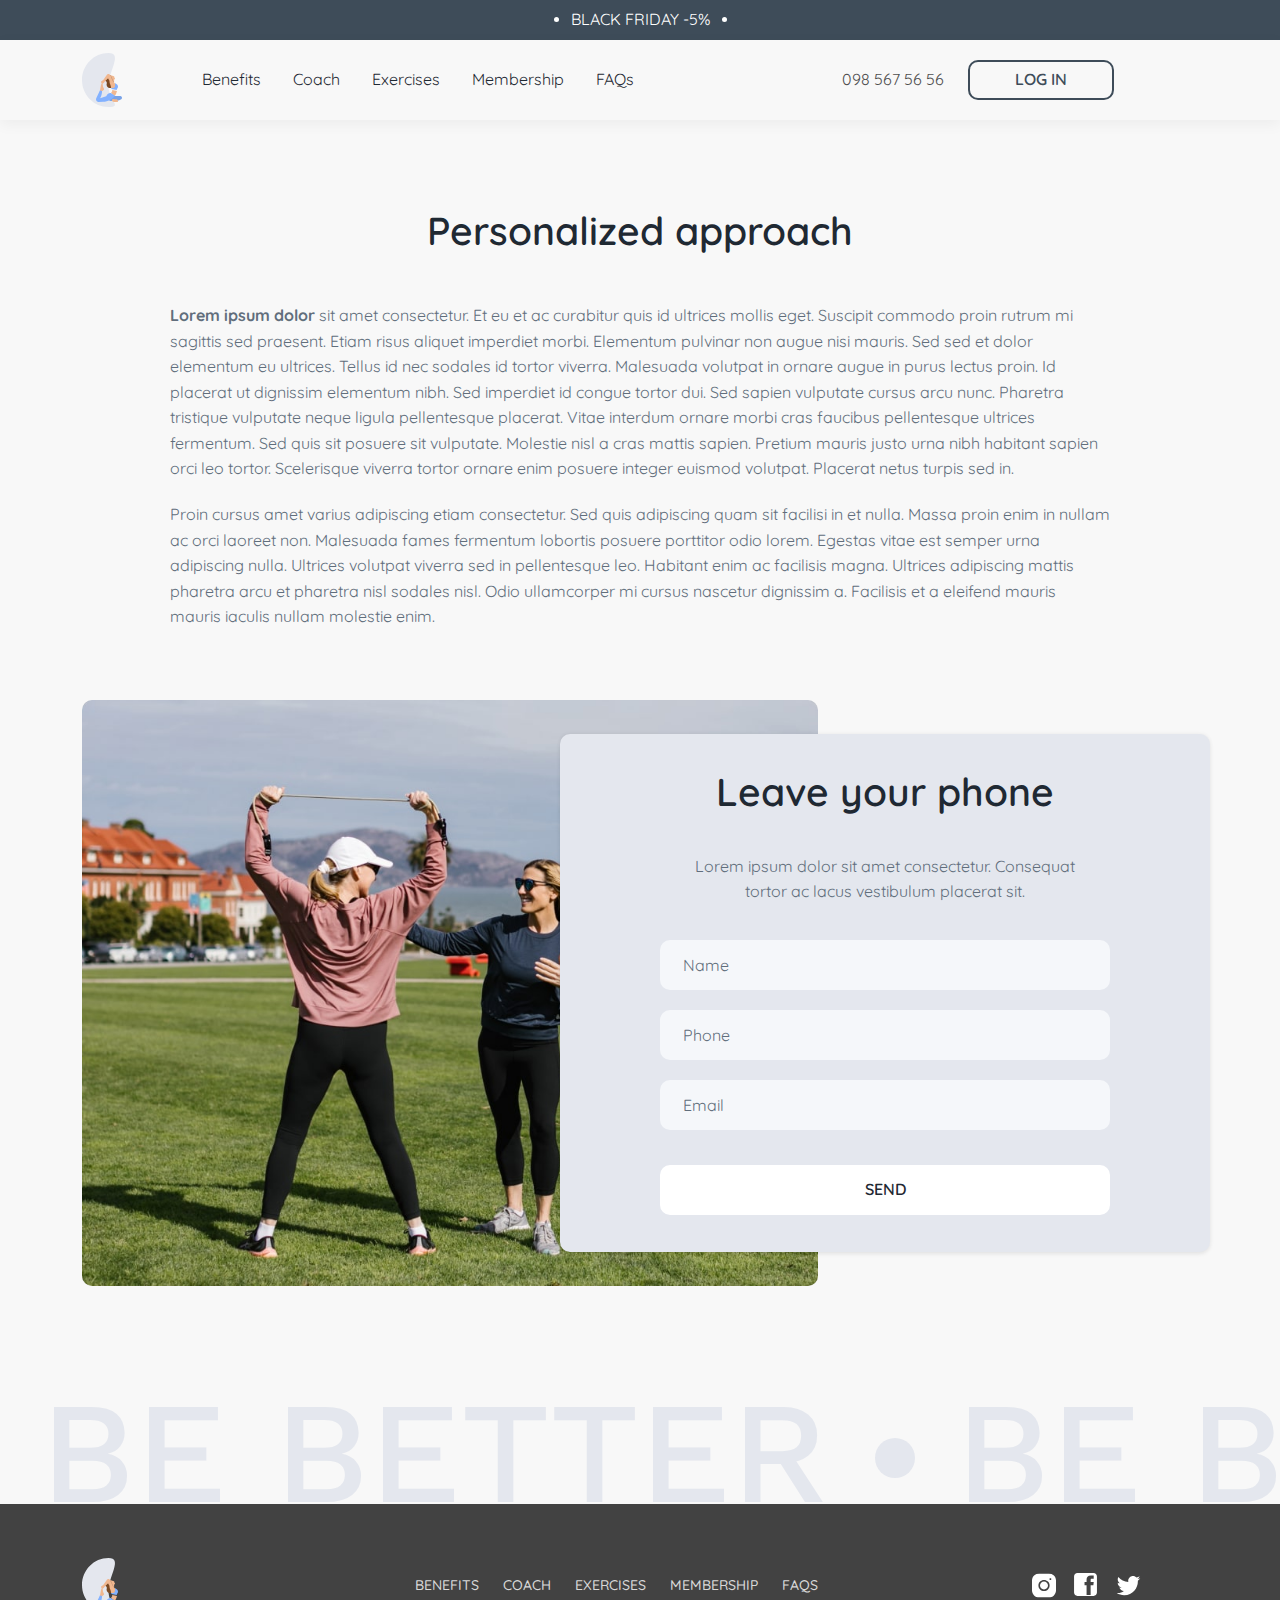
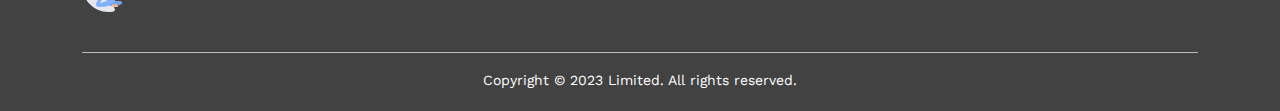
==== info-page.html @ c2c0de61 "add info page" ====
<!DOCTYPE html>
<html lang="en">

<head>
    <meta charset="UTF-8">
    <meta http-equiv="X-UA-Compatible" content="IE=edge">
    <meta name="viewport" content="width=device-width, initial-scale=1.0">
    <title>Sport</title>
    <link rel="icon" type="image/x-icon" href="img/favicon.png">
    <link rel="stylesheet" href="css/lib/bootstrap.min.css">
    <link rel="stylesheet" href="css/lib/slick.css">
    <link rel="stylesheet" href="css/style.css">
</head>

<body>
    <div class="pagewrapper smooth-scroll" data-scroll-section>
        <header class="header custom">
            <div class="sales-widget">
                <span>
                    Black friday -5%
                </span>
            </div>
            <div class="header__inner">
                <div class="container">
                    <div class="row">
                        <div class="col-lg-8 d-flex align-items-center">
                            <div class="header__logo">
                                <a href="#">
                                    <img src="img/svg/logo.svg" alt="logotype">
                                </a>
                            </div>
                            <nav class="header__nav">
                                <ul>
                                    <li>
                                        <a href="#">Benefits</a>
                                    </li>
                                    <li>
                                        <a href="#">Coach</a>
                                    </li>
                                    <li>
                                        <a href="#">Exercises</a>
                                    </li>
                                    <li>
                                        <a href="#">Membership</a>
                                    </li>
                                    <li>
                                        <a href="#faq">FAQs</a>
                                    </li>
                                </ul>
                                <div class="header__mobile">
                                    <div class="header__phone">
                                        <a href="tel:098 567 56 56">098 567 56 56</a>
                                    </div>
                                    <div class="header__btn">
                                        <a href="#">Log in</a>
                                    </div>
                                </div>
                            </nav>
                            <button class="burger burger2"><span></span></button>
                        </div>
                        <div class="col-lg-4 d-flex align-items-center">
                            <div class="header__info">
                                <div class="header__phone">
                                    <a href="tel:098 567 56 56">098 567 56 56</a>
                                </div>
                                <div class="header__btn">
                                    <a href="#">Log in</a>
                                </div>
                            </div>
                        </div>
                    </div>
                </div>
            </div>
        </header>

        <main class="main">

            <section class="infopage">
                <div class="container">
                    <article class="infopage__article">
                        <h1>
                            Personalized approach
                        </h1>
                        <p>
                            <b>
                                Lorem ipsum dolor
                            </b>
                            sit amet consectetur. Et eu et ac curabitur quis id ultrices mollis eget.
                            Suscipit commodo proin rutrum mi sagittis sed praesent. Etiam risus aliquet imperdiet morbi.
                            Elementum pulvinar non augue nisi mauris. Sed sed et dolor elementum eu ultrices. Tellus id
                            nec sodales id tortor viverra. Malesuada volutpat in ornare augue in purus lectus proin. Id
                            placerat ut dignissim elementum nibh. Sed imperdiet id congue tortor dui. Sed sapien
                            vulputate cursus arcu nunc. Pharetra tristique vulputate neque ligula pellentesque placerat.
                            Vitae interdum ornare morbi cras faucibus pellentesque ultrices fermentum. Sed quis sit
                            posuere sit vulputate. Molestie nisl a cras mattis sapien. Pretium mauris justo urna nibh
                            habitant sapien orci leo tortor. Scelerisque viverra tortor ornare enim posuere integer
                            euismod volutpat. Placerat netus turpis sed in.
                        </p>
                        <p>
                            Proin cursus amet varius adipiscing etiam consectetur. Sed quis adipiscing quam sit facilisi
                            in et nulla. Massa proin enim in nullam ac orci laoreet non. Malesuada fames fermentum
                            lobortis posuere porttitor odio lorem. Egestas vitae est semper urna adipiscing nulla.
                            Ultrices volutpat viverra sed in pellentesque leo. Habitant enim ac facilisis magna.
                            Ultrices adipiscing mattis pharetra arcu et pharetra nisl sodales nisl. Odio ullamcorper mi
                            cursus nascetur dignissim a. Facilisis et a eleifend mauris mauris iaculis nullam molestie
                            enim.
                        </p>
                    </article>

                    <div class="row">
                        <div class="infopage__formsect">
                            <div class="row">
                                <div class="col-lg-8">
                                    <img src="img/img_fit.jpg" alt="img" class="about__img">
                                </div>
                            </div>
                            <div class="infopage__formbox">
                                <h3>
                                    Leave your phone
                                </h3>
                                <p>
                                    Lorem ipsum dolor sit amet consectetur. Consequat tortor ac lacus vestibulum
                                    placerat sit.
                                </p>
                                <form>
                                    <div class="formwrap">
                                        <div class="inputfield">
                                            <input type="text" placeholder="Name">
                                        </div>
                                        <div class="inputfield">
                                            <input type="text" placeholder="Phone">
                                        </div>
                                        <div class="inputfield">
                                            <input type="text" placeholder="Email">
                                        </div>

                                        <button type="submit" class="white-btn">Send</button>
                                    </div>
                                </form>
                            </div>
                        </div>
                    </div>
                </div>

                <div class="marquee">
                    <p class="text">
                        Be better
                    </p>
                    <p class="text">
                        Be better
                    </p>
                    <p class="text">
                        Be better
                    </p>
                </div>
            </section>

        </main>

        <footer class="footer">
            <div class="container">
                <div class="footer__inner">
                    <div class="row justify-content-between align-items-center">
                        <div class="col-lg-3 col-md-4 d-flex align-items-center">
                            <div class="footer__logo">
                                <a href="#">
                                    <img src="img/svg/logo.svg" alt="logotype">
                                </a>
                            </div>
                        </div>
                        <div class="col-lg-6 col-md-8 d-flex align-items-center">
                            <div class="footer__nav">
                                <ul>
                                    <li>
                                        <a href="#">Benefits</a>
                                    </li>
                                    <li>
                                        <a href="#">Coach</a>
                                    </li>
                                    <li>
                                        <a href="#">Exercises</a>
                                    </li>
                                    <li>
                                        <a href="#">Membership</a>
                                    </li>
                                    <li>
                                        <a href="#faq">FAQs</a>
                                    </li>
                                </ul>
                            </div>
                        </div>
                        <div class="col-lg-2 d-flex align-items-center">
                            <div class="footer__socials">
                                <ul>
                                    <li>
                                        <a href="#">
                                            <img src="img/svg/instagram.svg" alt="instagram">
                                        </a>
                                    </li>
                                    <li>
                                        <a href="#">
                                            <img src="img/svg/facebook.svg" alt="instagram">
                                        </a>
                                    </li>
                                    <li>
                                        <a href="#">
                                            <img src="img/svg/twitter.svg" alt="instagram">
                                        </a>
                                    </li>
                                </ul>
                            </div>
                        </div>
                    </div>
                </div>
                <div class="footer__bottom">
                    <p class="copy">
                        Copyright © 2023 Limited. All rights reserved.
                    </p>
                </div>
            </div>
        </footer>
    </div>


    <script src="js/lib/jquery.js"></script>
    <script src="js/lib/slick.min.js"></script>
    <script src="js/main.js"></script>


</body>

</html>
---- css/style.css ----
@import url("https://fonts.googleapis.com/css2?family=Quicksand:wght@300;400;500;600;700&family=Work+Sans:wght@300;400;500&display=swap");html{-webkit-box-sizing:border-box;box-sizing:border-box}*,:after,:before{-webkit-box-sizing:inherit;box-sizing:inherit}body,html{height:100%}a{text-decoration:none;color:inherit}a:hover{color:inherit}button:focus,input:focus{outline:transparent}li{margin:0;padding:0;list-style:none}h1,h2,h3,h4,h5,h6,li,ol,p,ul{margin:0;padding:0}body{position:relative;overflow-x:hidden;min-width:320px;max-width:100vw;cursor:default;font-family:"Quicksand",sans-serif;background:var(--bg,#F8F8F8)}.main{-webkit-box-flex:1;-ms-flex:1 1 auto;flex:1 1 auto}.pagewrapper{min-height:100%;display:-webkit-box;display:-ms-flexbox;display:flex;-webkit-box-orient:vertical;-webkit-box-direction:normal;-ms-flex-direction:column;flex-direction:column;position:relative;overflow:hidden}.white-btn{border-radius:10px;background:#FFF;display:-webkit-inline-box;display:-ms-inline-flexbox;display:inline-flex;height:50px;padding:10px 107px;-webkit-box-pack:center;-ms-flex-pack:center;justify-content:center;-webkit-box-align:center;-ms-flex-align:center;align-items:center;-webkit-transition:0.3s ease-in-out;transition:0.3s ease-in-out;color:var(--black,#1F2933);text-align:center;font-size:16px;font-style:normal;font-weight:600;line-height:110%;text-transform:uppercase;border:2px solid #fff}.white-btn:hover{background-color:#3e4c59;color:#fff}@media (min-width:1600px){.container,.container-lg,.container-md,.container-sm,.container-xl,.container-xxl{max-width:1440px}}@media (max-width:767.8px){.white-btn{width:100%;padding:10px 20px}}.heroscreen{position:relative;height:calc(100vh - 120px);min-height:800px;display:-webkit-box;display:-ms-flexbox;display:flex;-webkit-box-align:center;-ms-flex-align:center;align-items:center}.heroscreen__bg{position:absolute;width:100%;height:100%;-o-object-fit:cover;object-fit:cover}.heroscreen__inner{position:relative;z-index:2;max-width:608px}.heroscreen__inner h1{color:#FFF;font-size:50px;font-style:normal;font-weight:700;line-height:110%;text-transform:uppercase;margin-bottom:39px}.heroscreen__inner p{color:#E4E7EE;font-size:20px;font-style:normal;font-weight:400;line-height:160%;margin-bottom:60px}.advantages{padding:100px 0;margin-top:200px;position:relative}.background{position:absolute;top:0;left:-10%;height:100%;width:120%;-webkit-transform:rotate(0.9deg);transform:rotate(0.9deg);background-color:#E4E7EE}.advantages__item{position:relative;z-index:1;border-radius:10px;background:#FFF;width:100%;padding:40px;min-height:295px;text-align:center}.advantages__item img{margin:0 auto 32px;width:50px;height:50px;border-radius:50%}.advantages__item h3{color:var(--black,#1F2933);text-align:center;margin-bottom:24px;font-size:24px;font-style:normal;font-weight:600;line-height:160%}.advantages__item p{color:var(--gray-60,#616E7C);text-align:center;font-size:16px;font-style:normal;font-weight:400;line-height:160%}.about{padding-top:200px}.about__inner{position:relative}.about__img{width:100%;background-size:cover;border-radius:10px;overflow:hidden}.about__content{position:absolute;width:630px;text-align:center;z-index:2;top:50%;right:0;-webkit-transform:translateY(-50%);transform:translateY(-50%);border-radius:10px;background:var(--gray-20,#E4E7EE);-webkit-box-shadow:0px 2px 4px 0px rgba(0,0,0,0.08),0px 0px 6px 0px rgba(0,0,0,0.02);box-shadow:0px 2px 4px 0px rgba(0,0,0,0.08),0px 0px 6px 0px rgba(0,0,0,0.02);padding:78px 60px}.about__content h3{color:var(--black,#1F2933);text-align:center;font-size:39px;font-style:normal;font-weight:600;line-height:110%;margin-bottom:25px}.about__content p{color:var(--gray-60,#616E7C);text-align:center;font-size:16px;font-style:normal;font-weight:400;line-height:160%;margin-bottom:35px}.imgsect{margin-top:200px}.marquee{width:100%;margin:0 auto;white-space:nowrap;overflow:hidden;height:100px;display:-webkit-box;display:-ms-flexbox;display:flex;-webkit-box-align:center;-ms-flex-align:center;align-items:center}.marquee .text{padding-left:40px;text-indent:0;-webkit-animation:marquee 7s linear infinite;animation:marquee 7s linear infinite;display:inline-block;color:var(--gray-20,#E4E7EE);text-align:center;font-family:"Work Sans",sans-serif;font-size:144px;font-style:normal;font-weight:500;line-height:110%;text-transform:uppercase;position:relative}.marquee .text:after{content:"";width:40px;height:40px;background:#E4E7EE;border-radius:50%;display:inline-block;vertical-align:middle;margin-left:0px;margin-bottom:2%}.reverse .marquee .text{animation:marquee 7s linear infinite reverse}@-webkit-keyframes marquee{0%{-webkit-transform:translate(0,0);transform:translate(0,0)}to{-webkit-transform:translate(-100%,0);transform:translate(-100%,0)}}@keyframes marquee{0%{-webkit-transform:translate(0,0);transform:translate(0,0)}to{-webkit-transform:translate(-100%,0);transform:translate(-100%,0)}}.imgsect__img{width:100%;margin-top:-5px;position:relative}.imgsect__img img{width:100%;background-size:cover;border-radius:10px}.formsect{margin-top:200px;padding:69px 0;position:relative}.formsect__inner{display:-webkit-box;display:-ms-flexbox;display:flex;-webkit-box-align:center;-ms-flex-align:center;align-items:center;-webkit-box-pack:justify;-ms-flex-pack:justify;justify-content:space-between}.formsect__title{max-width:480px;position:relative;z-index:1}.formsect__title h2{color:var(--black,#1F2933);font-size:39px;font-style:normal;font-weight:600;line-height:110%}.formsect__form{position:relative;z-index:1;width:100%;padding-left:30px}.formwrap{width:100%;display:-webkit-box;display:-ms-flexbox;display:flex;-webkit-box-align:center;-ms-flex-align:center;align-items:center;-webkit-box-pack:end;-ms-flex-pack:end;justify-content:flex-end}.formwrap button{margin-left:10px;width:240px;padding:15px 90px}.inputfield{margin-right:15px;width:265px}.inputfield input{height:50px;width:100%;border-radius:10px;background:var(--gray-10,#F5F7FA);padding:18px 23px;color:#616E7C;font-size:16px;font-style:normal;font-weight:400;line-height:160%;border:none}.inputfield input::-webkit-input-placeholder{color:#616E7C;font-size:16px;font-style:normal;font-weight:400;line-height:160%;-webkit-transition:0.3s ease-in-out;transition:0.3s ease-in-out}.inputfield input::-moz-placeholder{color:#616E7C;font-size:16px;font-style:normal;font-weight:400;line-height:160%;-moz-transition:0.3s ease-in-out;transition:0.3s ease-in-out}.inputfield input:-ms-input-placeholder{color:#616E7C;font-size:16px;font-style:normal;font-weight:400;line-height:160%;-ms-transition:0.3s ease-in-out;transition:0.3s ease-in-out}.inputfield input::-ms-input-placeholder{color:#616E7C;font-size:16px;font-style:normal;font-weight:400;line-height:160%;-ms-transition:0.3s ease-in-out;transition:0.3s ease-in-out}.inputfield input::placeholder{color:#616E7C;font-size:16px;font-style:normal;font-weight:400;line-height:160%;-webkit-transition:0.3s ease-in-out;transition:0.3s ease-in-out}.inputfield input:focus::-webkit-input-placeholder{opacity:0}.inputfield input:focus::-moz-placeholder{opacity:0}.inputfield input:focus:-ms-input-placeholder{opacity:0}.inputfield input:focus::-ms-input-placeholder{opacity:0}.inputfield input:focus::placeholder{opacity:0}.info{margin-top:200px;padding:100px 0;position:relative}.info__item{width:100%;border-radius:10px;background:#FFF;padding:40px;position:relative;z-index:1}.info__item-img{margin-bottom:30px}.info__item-img img{width:100%;background-size:cover;border-radius:5px}.info__item-top{margin-bottom:25px;border-bottom:1px solid #E4E7EE}.info__item-top h4{color:var(--black,#1F2933);font-size:39px;font-style:normal;font-weight:600;line-height:110%;margin-bottom:20px}.info__item-top p{color:var(--gray-60,#616E7C);font-size:16px;font-style:normal;font-weight:400;line-height:160%}.info__item-content{display:-webkit-box;display:-ms-flexbox;display:flex;-webkit-box-align:center;-ms-flex-align:center;align-items:center;-webkit-box-pack:justify;-ms-flex-pack:justify;justify-content:space-between;margin-bottom:30px}.info__item-content p{color:var(--black,#1F2933);text-align:center;font-size:24px;font-style:normal;font-weight:600;line-height:160%}.info__item-btn{text-align:center}.info__item-btn a{padding:10px 120px;width:316px;border:2px solid var(--gray-80,#3E4C59)}.schedule{padding:160px 0 0}.schedule .marquee{margin-top:170px}.schedule__title{max-width:550px;text-align:center;margin:0 auto 30px}.schedule__title h3{color:var(--black,#1F2933);font-size:39px;font-style:normal;font-weight:600;line-height:110%}.schedule__subtitle{max-width:550px;text-align:center;margin:0 auto 35px}.schedule__inner{margin:0 auto;max-width:960px;width:100%}.schedule__row{display:-webkit-box;display:-ms-flexbox;display:flex;-webkit-box-align:center;-ms-flex-align:center;align-items:center;padding:40px 0;border-bottom:1px solid rgba(62,76,89,0.2)}.schedule__row-time{margin-right:40px}.schedule__row-time p{position:relative;color:var(--black,#1F2933);font-size:30px;font-style:normal;font-weight:600;line-height:160%;opacity:0.6}.schedule__row-time span{display:inline-block;vertical-align:top;color:var(--black,#1F2933);font-size:15px;font-style:normal;font-weight:600;line-height:160%}.schedule__row-name p{color:var(--black,#1F2933);font-size:28px;font-style:normal;font-weight:600;line-height:160%}.schedule__row-btn{margin:0 0 0 auto}.schedule__row-btn a{border:2px solid var(--gray-80,#3E4C59);padding:19px 42px}.faq{padding:100px 0 50px;background:#424242;font-family:"Work Sans",sans-serif}.faq__title{margin-bottom:50px}.faq__title h2{color:#FFF;text-align:center;font-size:38px;font-style:normal;font-weight:500;line-height:110%;text-transform:uppercase}.faq__inner{max-width:670px;width:100%;margin:0 auto}.faq__row{padding:10px 0;border-bottom:1px solid var(--white,#FFF);margin-bottom:24px}.faq__header{display:-webkit-box;display:-ms-flexbox;display:flex;-webkit-box-pack:justify;-ms-flex-pack:justify;justify-content:space-between;cursor:pointer;-webkit-transition:0.3s;transition:0.3s;position:relative;padding-right:35px}.faq__header h3{color:#FFF;font-family:"Work Sans",sans-serif;font-size:16px;font-style:normal;font-weight:400;line-height:150%;text-transform:uppercase}.faq__header:hover{opacity:0.6}.faq__header .arrow{-webkit-transition:0.3s ease-in-out;transition:0.3s ease-in-out;position:absolute;right:0;top:0}.faq__header.active .arrow{-webkit-transform:rotate(180deg);transform:rotate(180deg)}.faq__body{padding:30px 0px;display:none}.faq__body li,.faq__body p{color:#FFF;font-size:16px;font-style:normal;font-weight:400;line-height:160%}.faq__body ol,.faq__body ul{padding:10px 20px}.faq__body ul li{list-style:disc}.faq__body ol li{list-style:decimal}.testimonials{position:relative;padding:180px 0}.testimonials__slider{position:relative;z-index:2;margin:0 -10px}.testimonials__slide{padding:0 10px}.testimonials__item{text-align:center;border-radius:10px;background:#FFF;padding:40px;height:400px;overflow:hidden}.testimonials__item-img{text-align:center;margin-bottom:32px}.testimonials__item-img img{width:80px;height:80px;border-radius:50%;overflow:hidden;margin:0 auto}.testimonials__item-title h3{color:var(--black,#1F2933);text-align:center;font-size:24px;font-style:normal;font-weight:600;line-height:160%;margin-bottom:20px}.testimonials__item-content p{color:var(--gray-60,#616E7C);text-align:center;font-size:16px;font-style:normal;font-weight:400;line-height:160%}.videosect{padding:165px}.videowrap{position:relative;overflow:hidden;border-radius:20px;-webkit-box-shadow:0px 4px 24px -4px rgba(54,19,19,0.05);box-shadow:0px 4px 24px -4px rgba(54,19,19,0.05);margin-bottom:40px}.videowrap .plyr--video,.videowrap .plyr__video-wrapper{background:transparent}.videowrap .plyr__poster{background-color:transparent}.videowrap .plyr.plyr--stopped .plyr__controls{display:none}.videowrap .plyr--full-ui.plyr--video .plyr__control--overlaid{background:#272727;border:1.5px solid rgba(245,245,247,0.05);width:100%!important;max-width:48px;-webkit-box-flex:0;-ms-flex:0 0 48px;flex:0 0 48px;height:48px;display:-webkit-inline-box!important;display:-ms-inline-flexbox!important;display:inline-flex!important;-webkit-box-align:center;-ms-flex-align:center;align-items:center;-webkit-box-pack:center;-ms-flex-pack:center;justify-content:center}.videowrap .plyr--full-ui.plyr--video .plyr__control--overlaid:hover{opacity:0.8}.videowrap .plyr--full-ui input[type=range]{color:#E4E7EE}.videowrap .plyr--video .plyr__control.plyr__tab-focus,.videowrap .plyr--video .plyr__control:hover,.videowrap .plyr--video .plyr__control[aria-expanded=true]{background:#272727}@media (max-width:1600px){.info{margin-top:150px}.formsect{margin-top:150px}.imgsect{margin-top:150px}.advantages__item{padding:25px}.advantages{margin-top:150px}}@media (max-width:1399.8px){.schedule{padding:120px 0 0}.info__item-top h4{font-size:32px}.inputfield{margin-right:15px;width:250px}.formwrap button{margin-left:5px;width:195px;padding:15px 30px}.formsect__title h2{font-size:32px}.about{padding-top:160px}.advantages__item{min-height:370px}.heroscreen__inner h1{font-size:36px}.heroscreen__inner p{font-size:18px}.heroscreen__inner{max-width:520px}}@media (max-width:1199.8px){.info{margin-top:120px}.info__item-content p{font-size:22px}.info__item-top h4{font-size:26px}.info__item{padding:35px 25px}.formsect{margin-top:120px}.formsect__inner{-ms-flex-wrap:wrap;flex-wrap:wrap}.formsect__title{margin-bottom:30px}.formwrap{-webkit-box-pack:start;-ms-flex-pack:start;justify-content:flex-start}.formsect__form{padding-left:0}.marquee{height:80px}.marquee .text{font-size:110px}.about{padding-top:120px}.advantages{margin-top:100px}}@media (max-width:991.8px){.schedule{padding:100px 0 0}.info__item{margin-bottom:30px;padding:40px 35px}.marquee .text:after{width:35px;height:35px}.imgsect{margin-top:100px}.about{padding:120px 0 0}.about__content{width:90%;padding:70px 40px;right:initial;top:initial;-webkit-transform:translateX(5%);transform:translateX(5%);position:relative;margin-top:-200px}.advantages{padding:100px 0 70px}.advantages__item{margin-bottom:35px}.heroscreen__bg{-o-object-position:65% 0%;object-position:65% 0%}.heroscreen{min-height:700px}}@media (max-width:767.8px){.schedule .marquee{margin-top:140px}.schedule__title h3{font-size:32px}.schedule__row-time{margin-right:25px}.schedule__row{padding:30px 0}.schedule__row-btn a{padding:15px 35px}.schedule__row-name p{font-size:22px}.formsect{margin-top:90px}.info{margin-top:90px}.imgsect{margin-top:80px}.about{padding:80px 0 0}.about__content{padding:50px 35px}.about__content h3{font-size:32px}}@media (max-width:575.8px){.faq{padding:90px 0 30px}.schedule .marquee{margin-top:90px}.schedule{padding:80px 0 0}.schedule__row{-ms-flex-wrap:wrap;flex-wrap:wrap;-webkit-box-pack:justify;-ms-flex-pack:justify;justify-content:space-between}.schedule__row-btn{margin:20px 0 0;width:100%}.info{padding:80px 0}.info__item{margin-bottom:25px;padding:35px 25px}.info__item-content p{font-size:18px}.info__item-btn a{padding:10px 20px;width:100%}.formwrap{-ms-flex-wrap:wrap;flex-wrap:wrap}.inputfield{margin-right:0;margin-bottom:20px;width:100%}.formwrap button{margin-left:0px;width:100%}.marquee .text:after{width:30px;height:30px}.marquee{height:60px}.marquee .text{font-size:90px;padding-left:25px}.about__content{width:94%;-webkit-transform:translateX(3%);transform:translateX(3%);margin-top:-150px;padding:30px 15px}.advantages{margin-top:80px;padding:80px 0 50px}.heroscreen__inner h1{font-size:32px}.heroscreen__inner p{font-size:16px}.heroscreen__inner{margin-bottom:80px}}@media (max-width:400px){.faq{padding:80px 0 25px}.schedule__title h3{font-size:22px}.info__item-img img{height:45vw;-o-object-fit:cover;object-fit:cover}.info__item{margin-bottom:20px;padding:25px 15px}.imgsect{margin-top:60px}.imgsect__img img{height:50vw;-o-object-fit:cover;object-fit:cover}.formsect{margin-top:70px}.marquee .text:after{width:25px;height:25px}.marquee .text{font-size:75px;padding-left:20px}.about__content h3{font-size:28px;margin-bottom:20px}.about__content p{font-size:15px;margin-bottom:30px}.about__content{margin-top:-100px}}.infopage{background:var(--bg,#F8F8F8);padding-top:90px}.infopage__article{max-width:940px;margin:0 auto 70px}.infopage__article h1{color:var(--black,#1F2933);font-size:39px;font-style:normal;font-weight:600;line-height:110%;text-align:center;margin-bottom:50px}.infopage__article li,.infopage__article p{color:var(--gray-60,#616E7C);font-size:16px;font-style:normal;font-weight:400;line-height:160%;margin-bottom:20px}.infopage__article li{margin-bottom:10px}.infopage__article ol,.infopage__article ul{padding-left:20px}.infopage__article ul li{list-style:disc}.infopage__article ol li{list-style:decimal}.infopage__formsect{position:relative;margin-bottom:118px}.infopage__formsect img{width:100%;background-size:cover}.infopage__formbox{padding:85px 147px;position:absolute;top:50%;right:0;-webkit-transform:translateY(-50%);transform:translateY(-50%);width:53%;border-radius:10px;background:var(--gray-20,#E4E7EE);-webkit-box-shadow:0px 2px 4px 0px rgba(0,0,0,0.08),0px 0px 6px 0px rgba(0,0,0,0.02);box-shadow:0px 2px 4px 0px rgba(0,0,0,0.08),0px 0px 6px 0px rgba(0,0,0,0.02)}.infopage__formbox h3{color:var(--black,#1F2933);font-size:39px;font-style:normal;font-weight:600;line-height:110%;margin-bottom:40px;text-align:center}.infopage__formbox p{color:var(--gray-60,#616E7C);text-align:center;font-size:16px;font-style:normal;font-weight:400;line-height:160%;max-width:415px;width:100%;margin:0 auto 35px}.infopage__formbox .formwrap{width:100%;display:block}.infopage__formbox .inputfield{width:100%;margin-bottom:20px}.infopage__formbox input{width:100%}.infopage__formbox .white-btn{margin:15px 0 0;width:100%;text-transform:uppercase}@media (max-width:1600px){.infopage__formbox{padding:65px 120px;width:750px}}@media (max-width:1399.8px){.infopage__formbox{padding:37px 100px;width:650px}}@media (max-width:1199.8px){.infopage__formbox h3{font-size:37px;margin-bottom:30px}.infopage__formbox{padding:35px 55px;width:550px}.infopage__formbox .white-btn{margin:5px 0 0}.infopage__formbox .inputfield{margin-bottom:12px}.infopage__formsect img{height:560px;-o-object-fit:cover;object-fit:cover}}@media (max-width:991.8px){.infopage__formsect{margin-bottom:95px}.infopage__formsect img{height:auto}.infopage__formbox{width:90%;padding:70px 40px;right:initial;top:initial;-webkit-transform:translateX(5%);transform:translateX(5%);position:relative;margin-top:-200px}.infopage{padding-top:60px}}@media (max-width:767.8px){.infopage__formbox{width:90%;padding:30px 30px}.infopage__formbox h3{font-size:36px;margin-bottom:20px}}@media (max-width:575.8px){.infopage__formbox h3{font-size:32px}.infopage__formbox{width:94%;-webkit-transform:translateX(3%);transform:translateX(3%);margin-top:-150px;padding:30px 15px}.infopage__article h1{font-size:36px;margin-bottom:40px}.infopage__formsect{margin-bottom:80px}}@media (max-width:400px){.infopage__formbox{margin-top:-100px}.infopage__formbox h3{font-size:28px}.infopage__article h1{font-size:28px}}.sales-widget{display:-webkit-box;display:-ms-flexbox;display:flex;-webkit-box-align:center;-ms-flex-align:center;align-items:center;-webkit-box-pack:center;-ms-flex-pack:center;justify-content:center;background:#3E4C59;height:40px;width:100%}.sales-widget span{position:relative;color:#FFF;text-align:center;font-size:16px;font-style:normal;font-weight:400;line-height:160%;text-transform:uppercase}.sales-widget span:after,.sales-widget span:before{content:"";display:inline-block;vertical-align:middle;border-radius:50%;background-color:#fff;width:5px;height:5px;margin-bottom:3px}.sales-widget span:before{margin-right:8px}.sales-widget span:after{margin-left:8px}.header__inner{padding:13px 0;background:#F8F8F8;position:relative}.header.custom .header__inner{-webkit-box-shadow:0px 4px 14px 0px rgba(0,0,0,0.05);box-shadow:0px 4px 14px 0px rgba(0,0,0,0.05)}.header__logo a{display:block}.header__logo img{height:54px;background-size:cover}.header__nav{margin-left:76px}.header__nav ul{display:-webkit-box;display:-ms-flexbox;display:flex;-webkit-box-align:center;-ms-flex-align:center;align-items:center}.header__nav ul li+li{margin-left:32px}.header__nav ul a{color:var(--black,#1F2933);text-align:center;font-size:16px;font-style:normal;font-weight:400;line-height:160%;-webkit-transition:0.3s;transition:0.3s;position:relative;padding-bottom:3px}.header__nav ul a:after{content:"";width:0%;-webkit-transition:0.4s;transition:0.4s;height:1px;position:absolute;bottom:0;left:50%;background-color:#3E4C59}.header__nav ul a:hover:after{left:0;width:100%}.header__info{display:-webkit-box;display:-ms-flexbox;display:flex;-webkit-box-align:center;-ms-flex-align:center;align-items:center;-webkit-box-pack:end;-ms-flex-pack:end;justify-content:flex-end}.header__phone a{color:#4D4D4D;text-align:center;margin-right:24px;font-size:16px;font-style:normal;font-weight:400;line-height:160%;-webkit-transition:0.3s;transition:0.3s}.header__phone a:hover{-webkit-filter:brightness(150%);filter:brightness(150%)}.header__btn a{color:#3E4C59;text-align:center;font-size:16px;font-style:normal;font-weight:600;line-height:110%;text-transform:uppercase;height:40px;display:-webkit-box;display:-ms-flexbox;display:flex;-webkit-box-align:center;-ms-flex-align:center;align-items:center;-webkit-box-pack:center;-ms-flex-pack:center;justify-content:center;padding:9px 45px;border-radius:10px;border:2px solid var(--gray-80,#3E4C59);-webkit-transition:0.3s ease-in-out;transition:0.3s ease-in-out}.header__btn a:hover{background-color:rgba(62,76,89,0.2)}button.burger{display:none}.header__mobile{display:none}@media (max-width:991.8px){.header__mobile{display:block;margin-top:50px}.header__mobile .header__phone a{margin:0}.header__mobile .header__btn{margin-top:50px}.header__nav{position:fixed;z-index:9;padding:35px;margin:0;top:120px;right:0;width:40%;-webkit-transform:translateX(100%);transform:translateX(100%);-webkit-transition:opacity 0.3s 0.3s,-webkit-transform 0.5s;transition:opacity 0.3s 0.3s,-webkit-transform 0.5s;transition:transform 0.5s,opacity 0.3s 0.3s;transition:transform 0.5s,opacity 0.3s 0.3s,-webkit-transform 0.5s;opacity:0;height:100vh;background-color:#f2f2f2}.header__nav ul{display:block}.header__nav ul li+li{margin:30px 0 0}.header__nav.active{-webkit-transform:translateX(0%);transform:translateX(0%);opacity:1;-webkit-transition:0.5s;transition:0.5s}.header__info{display:none}button.burger{display:inline-block;width:35px;height:23px;border:none;background:transparent;position:relative;cursor:pointer;padding:0;margin:0 0 0 auto}button.burger:focus{outline:none}button.burger.burger2 span,button.burger.burger2:after,button.burger.burger2:before{width:100%;height:3px;border-radius:100px;position:absolute;display:block;background:#3E4C59;right:0}button.burger.burger2:after,button.burger.burger2:before{content:"";-webkit-transition:0.3s width 0.4s;transition:0.3s width 0.4s}button.burger.burger2:after{top:0px;left:0px;margin-top:0px}button.burger.burger2:before{bottom:0px;right:0px;margin-bottom:0px}button.burger.burger2 span{top:50%;margin-top:-2px;-webkit-transition:-webkit-transform 0.3s;transition:-webkit-transform 0.3s;transition:transform 0.3s;transition:transform 0.3s,-webkit-transform 0.3s}button.burger.burger2 span:before{content:"";background:#3E4C59;width:100%;height:3px;border-radius:100px;position:absolute;left:0px;-webkit-transition:-webkit-transform 0.3s;transition:-webkit-transform 0.3s;transition:transform 0.3s;transition:transform 0.3s,-webkit-transform 0.3s}button.burger.burger2.on:after{-webkit-transition:all 0.2s;transition:all 0.2s;width:0%;left:0px}button.burger.burger2.on:before{-webkit-transition:all 0.2s;transition:all 0.2s;width:0%;right:0px}button.burger.burger2.on span{-webkit-transform:rotate(45deg);transform:rotate(45deg);-webkit-transition:0.3s -webkit-transform 0.4s;transition:0.3s -webkit-transform 0.4s;transition:0.3s transform 0.4s;transition:0.3s transform 0.4s,0.3s -webkit-transform 0.4s}button.burger.burger2.on span:before{-webkit-transform:rotate(-90deg);transform:rotate(-90deg);-webkit-transition:0.3s -webkit-transform 0.4s;transition:0.3s -webkit-transform 0.4s;transition:0.3s transform 0.4s;transition:0.3s transform 0.4s,0.3s -webkit-transform 0.4s}}@media (max-width:767.8px){.header__nav{width:60%}}@media (max-width:575.8px){.header__nav{width:100%}}.footer{background:#424242;padding-top:54px}.footer__inner{padding-bottom:40px;border-bottom:1px solid #BDBDBD}.footer__logo a{display:block}.footer__logo img{height:54px;background-size:cover}.footer__nav ul{display:-webkit-box;display:-ms-flexbox;display:flex;-webkit-box-align:center;-ms-flex-align:center;align-items:center}.footer__nav ul li+li{margin-left:24px}.footer__nav ul a{color:#D9D9D9;text-align:center;font-size:14px;font-style:normal;font-weight:500;line-height:36px;text-transform:uppercase;position:relative;padding-bottom:3px}.footer__nav ul a:after{content:"";width:0%;-webkit-transition:0.4s;transition:0.4s;height:1px;position:absolute;bottom:0;left:50%;background-color:#D9D9D9}.footer__nav ul a:hover:after{left:0;width:100%}.footer__socials ul{display:-webkit-box;display:-ms-flexbox;display:flex;-webkit-box-align:center;-ms-flex-align:center;align-items:center;-webkit-box-pack:end;-ms-flex-pack:end;justify-content:flex-end}.footer__socials ul li+li{margin-left:16px}.footer__socials ul img{max-width:27px;background-size:cover;-webkit-transition:0.3s;transition:0.3s}.footer__socials ul img:hover{opacity:0.6}.footer__bottom{display:-webkit-box;display:-ms-flexbox;display:flex;-webkit-box-align:center;-ms-flex-align:center;align-items:center;-webkit-box-pack:center;-ms-flex-pack:center;justify-content:center;padding:16px 0 20px}.footer__bottom p{color:#FFF;font-family:Work Sans;font-size:14px;font-style:normal;font-weight:400;line-height:22px}@media (max-width:991.8px){.footer__nav{margin:0 0 0 auto}.footer__socials{margin-top:30px}}@media (max-width:767.8px){.footer__nav{margin:30px 0 0}.footer__nav ul{display:block}.footer__nav ul li+li{margin-left:0}}
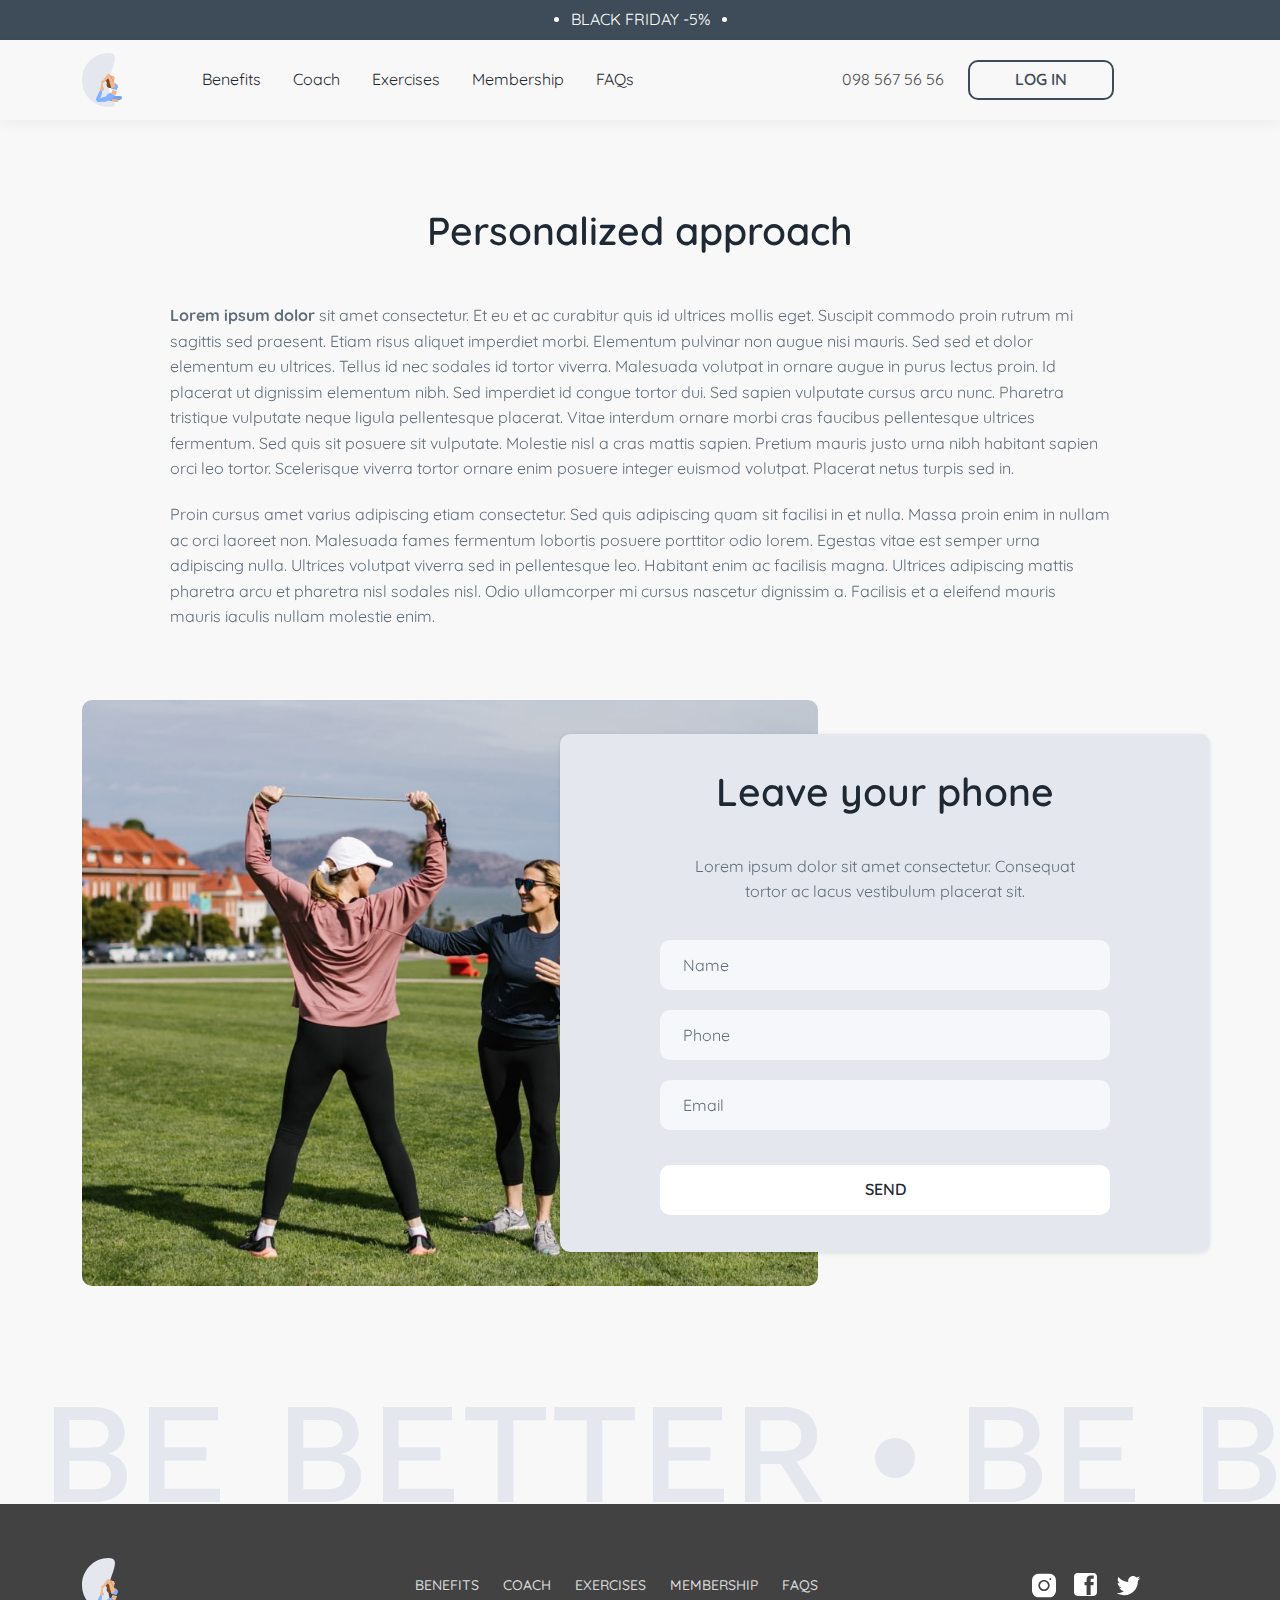
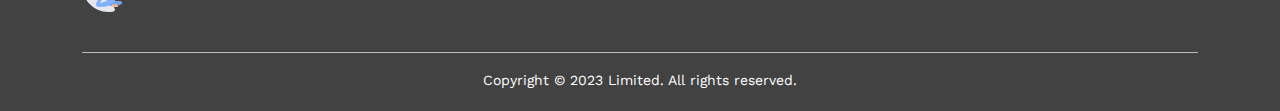
==== commit bb299b62: "fix" ====
--- a/info-page.html
+++ b/info-page.html
@@ -9,6 +9,8 @@
     <link rel="icon" type="image/x-icon" href="img/favicon.png">
     <link rel="stylesheet" href="css/lib/bootstrap.min.css">
     <link rel="stylesheet" href="css/lib/slick.css">
+    <link rel="stylesheet" href="css/lib/aos.css">
+    <link rel="stylesheet" href="css/lib/plyr-player.css">
     <link rel="stylesheet" href="css/style.css">
 </head>
 
@@ -77,7 +79,7 @@
 
             <section class="infopage">
                 <div class="container">
-                    <article class="infopage__article">
+                    <article class="infopage__article"  data-aos="fade" data-aos-delay="100">
                         <h1>
                             Personalized approach
                         </h1>
@@ -107,7 +109,7 @@
                         </p>
                     </article>
 
-                    <div class="row">
+                    <div class="row" data-aos="fade-left" data-aos-delay="300">
                         <div class="infopage__formsect">
                             <div class="row">
                                 <div class="col-lg-8">
@@ -223,6 +225,8 @@
 
 
     <script src="js/lib/jquery.js"></script>
+    <script src="js/lib/aos.js"></script>
+    <script src="js/lib/plyr-player.js"></script>
     <script src="js/lib/slick.min.js"></script>
     <script src="js/main.js"></script>
 
--- a/css/lib/plyr-player.css
+++ b/css/lib/plyr-player.css
@@ -0,0 +1 @@
+@charset "UTF-8";@keyframes plyr-progress{to{background-position:25px 0;background-position:var(--plyr-progress-loading-size,25px) 0}}@keyframes plyr-popup{0%{opacity:.5;transform:translateY(10px)}to{opacity:1;transform:translateY(0)}}@keyframes plyr-fade-in{0%{opacity:0}to{opacity:1}}.plyr{-moz-osx-font-smoothing:grayscale;-webkit-font-smoothing:antialiased;align-items:center;direction:ltr;display:flex;flex-direction:column;font-family:inherit;font-family:var(--plyr-font-family,inherit);font-variant-numeric:tabular-nums;font-weight:400;font-weight:var(--plyr-font-weight-regular,400);line-height:1.7;line-height:var(--plyr-line-height,1.7);max-width:100%;min-width:200px;position:relative;text-shadow:none;transition:box-shadow .3s ease;z-index:0}.plyr audio,.plyr iframe,.plyr video{display:block;height:100%;width:100%}.plyr button{font:inherit;line-height:inherit;width:auto}.plyr:focus{outline:0}.plyr--full-ui{box-sizing:border-box}.plyr--full-ui *,.plyr--full-ui :after,.plyr--full-ui :before{box-sizing:inherit}.plyr--full-ui a,.plyr--full-ui button,.plyr--full-ui input,.plyr--full-ui label{touch-action:manipulation}.plyr__badge{background:#4a5464;background:var(--plyr-badge-background,#4a5464);border-radius:2px;border-radius:var(--plyr-badge-border-radius,2px);color:#fff;color:var(--plyr-badge-text-color,#fff);font-size:9px;font-size:var(--plyr-font-size-badge,9px);line-height:1;padding:3px 4px}.plyr--full-ui ::-webkit-media-text-track-container{display:none}.plyr__captions{animation:plyr-fade-in .3s ease;bottom:0;display:none;font-size:13px;font-size:var(--plyr-font-size-small,13px);left:0;padding:10px;padding:var(--plyr-control-spacing,10px);position:absolute;text-align:center;transition:transform .4s ease-in-out;width:100%}.plyr__captions span:empty{display:none}@media(min-width:480px){.plyr__captions{font-size:15px;font-size:var(--plyr-font-size-base,15px);padding:20px;padding:calc(var(--plyr-control-spacing,10px)*2)}}@media(min-width:768px){.plyr__captions{font-size:18px;font-size:var(--plyr-font-size-large,18px)}}.plyr--captions-active .plyr__captions{display:block}.plyr:not(.plyr--hide-controls) .plyr__controls:not(:empty)~.plyr__captions{transform:translateY(-40px);transform:translateY(calc(var(--plyr-control-spacing,10px)*-4))}.plyr__caption{background:#000c;background:var(--plyr-captions-background,#000c);border-radius:2px;-webkit-box-decoration-break:clone;box-decoration-break:clone;color:#fff;color:var(--plyr-captions-text-color,#fff);line-height:185%;padding:.2em .5em;white-space:pre-wrap}.plyr__caption div{display:inline}.plyr__control{background:#0000;border:0;border-radius:4px;border-radius:var(--plyr-control-radius,4px);color:inherit;cursor:pointer;flex-shrink:0;overflow:visible;padding:7px;padding:calc(var(--plyr-control-spacing,10px)*.7);position:relative;transition:all .3s ease}.plyr__control svg{fill:currentColor;display:block;height:18px;height:var(--plyr-control-icon-size,18px);pointer-events:none;width:18px;width:var(--plyr-control-icon-size,18px)}.plyr__control:focus{outline:0}.plyr__control:focus-visible{outline:2px dashed #00b2ff;outline:2px dashed var(--plyr-focus-visible-color,var(--plyr-color-main,var(--plyr-color-main,#00b2ff)));outline-offset:2px}a.plyr__control{text-decoration:none}.plyr__control.plyr__control--pressed .icon--not-pressed,.plyr__control.plyr__control--pressed .label--not-pressed,.plyr__control:not(.plyr__control--pressed) .icon--pressed,.plyr__control:not(.plyr__control--pressed) .label--pressed,a.plyr__control:after,a.plyr__control:before{display:none}.plyr--full-ui ::-webkit-media-controls{display:none}.plyr__controls{align-items:center;display:flex;justify-content:flex-end;text-align:center}.plyr__controls .plyr__progress__container{flex:1;min-width:0}.plyr__controls .plyr__controls__item{margin-left:2.5px;margin-left:calc(var(--plyr-control-spacing,10px)/4)}.plyr__controls .plyr__controls__item:first-child{margin-left:0;margin-right:auto}.plyr__controls .plyr__controls__item.plyr__progress__container{padding-left:2.5px;padding-left:calc(var(--plyr-control-spacing,10px)/4)}.plyr__controls .plyr__controls__item.plyr__time{padding:0 5px;padding:0 calc(var(--plyr-control-spacing,10px)/2)}.plyr__controls .plyr__controls__item.plyr__progress__container:first-child,.plyr__controls .plyr__controls__item.plyr__time+.plyr__time,.plyr__controls .plyr__controls__item.plyr__time:first-child{padding-left:0}.plyr [data-plyr=airplay],.plyr [data-plyr=captions],.plyr [data-plyr=fullscreen],.plyr [data-plyr=pip],.plyr__controls:empty{display:none}.plyr--airplay-supported [data-plyr=airplay],.plyr--captions-enabled [data-plyr=captions],.plyr--fullscreen-enabled [data-plyr=fullscreen],.plyr--pip-supported [data-plyr=pip]{display:inline-block}.plyr__menu{display:flex;position:relative}.plyr__menu .plyr__control svg{transition:transform .3s ease}.plyr__menu .plyr__control[aria-expanded=true] svg{transform:rotate(90deg)}.plyr__menu .plyr__control[aria-expanded=true] .plyr__tooltip{display:none}.plyr__menu__container{animation:plyr-popup .2s ease;background:#ffffffe6;background:var(--plyr-menu-background,#ffffffe6);border-radius:8px;border-radius:var(--plyr-menu-radius,8px);bottom:100%;box-shadow:0 1px 2px #00000026;box-shadow:var(--plyr-menu-shadow,0 1px 2px #00000026);color:#4a5464;color:var(--plyr-menu-color,#4a5464);font-size:15px;font-size:var(--plyr-font-size-base,15px);margin-bottom:10px;position:absolute;right:-3px;text-align:left;white-space:nowrap;z-index:3}.plyr__menu__container>div{overflow:hidden;transition:height .35s cubic-bezier(.4,0,.2,1),width .35s cubic-bezier(.4,0,.2,1)}.plyr__menu__container:after{border:4px solid #0000;border-top-color:#ffffffe6;border:var(--plyr-menu-arrow-size,4px) solid #0000;border-top-color:var(--plyr-menu-background,#ffffffe6);content:"";height:0;position:absolute;right:14px;right:calc(var(--plyr-control-icon-size,18px)/2 + var(--plyr-control-spacing,10px)*.7 - var(--plyr-menu-arrow-size,4px)/2);top:100%;width:0}.plyr__menu__container [role=menu]{padding:7px;padding:calc(var(--plyr-control-spacing,10px)*.7)}.plyr__menu__container [role=menuitem],.plyr__menu__container [role=menuitemradio]{margin-top:2px}.plyr__menu__container [role=menuitem]:first-child,.plyr__menu__container [role=menuitemradio]:first-child{margin-top:0}.plyr__menu__container .plyr__control{align-items:center;color:#4a5464;color:var(--plyr-menu-color,#4a5464);display:flex;font-size:13px;font-size:var(--plyr-font-size-menu,var(--plyr-font-size-small,13px));padding:4.66667px 10.5px;padding:calc(var(--plyr-control-spacing,10px)*.7/1.5) calc(var(--plyr-control-spacing,10px)*.7*1.5);-webkit-user-select:none;user-select:none;width:100%}.plyr__menu__container .plyr__control>span{align-items:inherit;display:flex;width:100%}.plyr__menu__container .plyr__control:after{border:4px solid #0000;border:var(--plyr-menu-item-arrow-size,4px) solid #0000;content:"";position:absolute;top:50%;transform:translateY(-50%)}.plyr__menu__container .plyr__control--forward{padding-right:28px;padding-right:calc(var(--plyr-control-spacing,10px)*.7*4)}.plyr__menu__container .plyr__control--forward:after{border-left-color:#728197;border-left-color:var(--plyr-menu-arrow-color,#728197);right:6.5px;right:calc(var(--plyr-control-spacing,10px)*.7*1.5 - var(--plyr-menu-item-arrow-size,4px))}.plyr__menu__container .plyr__control--forward:focus-visible:after,.plyr__menu__container .plyr__control--forward:hover:after{border-left-color:initial}.plyr__menu__container .plyr__control--back{font-weight:400;font-weight:var(--plyr-font-weight-regular,400);margin:7px;margin:calc(var(--plyr-control-spacing,10px)*.7);margin-bottom:3.5px;margin-bottom:calc(var(--plyr-control-spacing,10px)*.7/2);padding-left:28px;padding-left:calc(var(--plyr-control-spacing,10px)*.7*4);position:relative;width:calc(100% - 14px);width:calc(100% - var(--plyr-control-spacing,10px)*.7*2)}.plyr__menu__container .plyr__control--back:after{border-right-color:#728197;border-right-color:var(--plyr-menu-arrow-color,#728197);left:6.5px;left:calc(var(--plyr-control-spacing,10px)*.7*1.5 - var(--plyr-menu-item-arrow-size,4px))}.plyr__menu__container .plyr__control--back:before{background:#dcdfe5;background:var(--plyr-menu-back-border-color,#dcdfe5);box-shadow:0 1px 0 #fff;box-shadow:0 1px 0 var(--plyr-menu-back-border-shadow-color,#fff);content:"";height:1px;left:0;margin-top:3.5px;margin-top:calc(var(--plyr-control-spacing,10px)*.7/2);overflow:hidden;position:absolute;right:0;top:100%}.plyr__menu__container .plyr__control--back:focus-visible:after,.plyr__menu__container .plyr__control--back:hover:after{border-right-color:initial}.plyr__menu__container .plyr__control[role=menuitemradio]{padding-left:7px;padding-left:calc(var(--plyr-control-spacing,10px)*.7)}.plyr__menu__container .plyr__control[role=menuitemradio]:after,.plyr__menu__container .plyr__control[role=menuitemradio]:before{border-radius:100%}.plyr__menu__container .plyr__control[role=menuitemradio]:before{background:#0000001a;content:"";display:block;flex-shrink:0;height:16px;margin-right:10px;margin-right:var(--plyr-control-spacing,10px);transition:all .3s ease;width:16px}.plyr__menu__container .plyr__control[role=menuitemradio]:after{background:#fff;border:0;height:6px;left:12px;opacity:0;top:50%;transform:translateY(-50%) scale(0);transition:transform .3s ease,opacity .3s ease;width:6px}.plyr__menu__container .plyr__control[role=menuitemradio][aria-checked=true]:before{background:#00b2ff;background:var(--plyr-control-toggle-checked-background,var(--plyr-color-main,var(--plyr-color-main,#00b2ff)))}.plyr__menu__container .plyr__control[role=menuitemradio][aria-checked=true]:after{opacity:1;transform:translateY(-50%) scale(1)}.plyr__menu__container .plyr__control[role=menuitemradio]:focus-visible:before,.plyr__menu__container .plyr__control[role=menuitemradio]:hover:before{background:#23282f1a}.plyr__menu__container .plyr__menu__value{align-items:center;display:flex;margin-left:auto;margin-right:-5px;margin-right:calc(var(--plyr-control-spacing,10px)*.7*-1 - -2px);overflow:hidden;padding-left:24.5px;padding-left:calc(var(--plyr-control-spacing,10px)*.7*3.5);pointer-events:none}.plyr--full-ui input[type=range]{-webkit-appearance:none;appearance:none;background:#0000;border:0;border-radius:26px;border-radius:calc(var(--plyr-range-thumb-height,13px)*2);color:#00b2ff;color:var(--plyr-range-fill-background,var(--plyr-color-main,var(--plyr-color-main,#00b2ff)));display:block;height:19px;height:calc(var(--plyr-range-thumb-active-shadow-width,3px)*2 + var(--plyr-range-thumb-height,13px));margin:0;min-width:0;padding:0;transition:box-shadow .3s ease;width:100%}.plyr--full-ui input[type=range]::-webkit-slider-runnable-track{background:#0000;background-image:linear-gradient(90deg,currentColor 0,#0000 0);background-image:linear-gradient(to right,currentColor var(--value,0),#0000 var(--value,0));border:0;border-radius:2.5px;border-radius:calc(var(--plyr-range-track-height,5px)/2);height:5px;height:var(--plyr-range-track-height,5px);-webkit-transition:box-shadow .3s ease;transition:box-shadow .3s ease;-webkit-user-select:none;user-select:none}.plyr--full-ui input[type=range]::-webkit-slider-thumb{-webkit-appearance:none;appearance:none;background:#fff;background:var(--plyr-range-thumb-background,#fff);border:0;border-radius:100%;box-shadow:0 1px 1px #23282f26,0 0 0 1px #23282f33;box-shadow:var(--plyr-range-thumb-shadow,0 1px 1px #23282f26,0 0 0 1px #23282f33);height:13px;height:var(--plyr-range-thumb-height,13px);margin-top:-4px;margin-top:calc((var(--plyr-range-thumb-height,13px) - var(--plyr-range-track-height,5px))/2*-1);position:relative;-webkit-transition:all .2s ease;transition:all .2s ease;width:13px;width:var(--plyr-range-thumb-height,13px)}.plyr--full-ui input[type=range]::-moz-range-track{background:#0000;border:0;border-radius:2.5px;border-radius:calc(var(--plyr-range-track-height,5px)/2);height:5px;height:var(--plyr-range-track-height,5px);-moz-transition:box-shadow .3s ease;transition:box-shadow .3s ease;user-select:none}.plyr--full-ui input[type=range]::-moz-range-thumb{background:#fff;background:var(--plyr-range-thumb-background,#fff);border:0;border-radius:100%;box-shadow:0 1px 1px #23282f26,0 0 0 1px #23282f33;box-shadow:var(--plyr-range-thumb-shadow,0 1px 1px #23282f26,0 0 0 1px #23282f33);height:13px;height:var(--plyr-range-thumb-height,13px);position:relative;-moz-transition:all .2s ease;transition:all .2s ease;width:13px;width:var(--plyr-range-thumb-height,13px)}.plyr--full-ui input[type=range]::-moz-range-progress{background:currentColor;border-radius:2.5px;border-radius:calc(var(--plyr-range-track-height,5px)/2);height:5px;height:var(--plyr-range-track-height,5px)}.plyr--full-ui input[type=range]::-ms-track{color:#0000}.plyr--full-ui input[type=range]::-ms-fill-upper,.plyr--full-ui input[type=range]::-ms-track{background:#0000;border:0;border-radius:2.5px;border-radius:calc(var(--plyr-range-track-height,5px)/2);height:5px;height:var(--plyr-range-track-height,5px);-ms-transition:box-shadow .3s ease;transition:box-shadow .3s ease;user-select:none}.plyr--full-ui input[type=range]::-ms-fill-lower{background:#0000;background:currentColor;border:0;border-radius:2.5px;border-radius:calc(var(--plyr-range-track-height,5px)/2);height:5px;height:var(--plyr-range-track-height,5px);-ms-transition:box-shadow .3s ease;transition:box-shadow .3s ease;user-select:none}.plyr--full-ui input[type=range]::-ms-thumb{background:#fff;background:var(--plyr-range-thumb-background,#fff);border:0;border-radius:100%;box-shadow:0 1px 1px #23282f26,0 0 0 1px #23282f33;box-shadow:var(--plyr-range-thumb-shadow,0 1px 1px #23282f26,0 0 0 1px #23282f33);height:13px;height:var(--plyr-range-thumb-height,13px);margin-top:0;position:relative;-ms-transition:all .2s ease;transition:all .2s ease;width:13px;width:var(--plyr-range-thumb-height,13px)}.plyr--full-ui input[type=range]::-ms-tooltip{display:none}.plyr--full-ui input[type=range]::-moz-focus-outer{border:0}.plyr--full-ui input[type=range]:focus{outline:0}.plyr--full-ui input[type=range]:focus-visible::-webkit-slider-runnable-track{outline:2px dashed #00b2ff;outline:2px dashed var(--plyr-focus-visible-color,var(--plyr-color-main,var(--plyr-color-main,#00b2ff)));outline-offset:2px}.plyr--full-ui input[type=range]:focus-visible::-moz-range-track{outline:2px dashed #00b2ff;outline:2px dashed var(--plyr-focus-visible-color,var(--plyr-color-main,var(--plyr-color-main,#00b2ff)));outline-offset:2px}.plyr--full-ui input[type=range]:focus-visible::-ms-track{outline:2px dashed #00b2ff;outline:2px dashed var(--plyr-focus-visible-color,var(--plyr-color-main,var(--plyr-color-main,#00b2ff)));outline-offset:2px}.plyr__poster{background-color:#000;background-color:var(--plyr-video-background,var(--plyr-video-background,#000));background-position:50% 50%;background-repeat:no-repeat;background-size:contain;height:100%;left:0;opacity:0;position:absolute;top:0;transition:opacity .2s ease;width:100%;z-index:1}.plyr--stopped.plyr__poster-enabled .plyr__poster{opacity:1}.plyr--youtube.plyr--paused.plyr__poster-enabled:not(.plyr--stopped) .plyr__poster{display:none}.plyr__time{font-size:13px;font-size:var(--plyr-font-size-time,var(--plyr-font-size-small,13px))}.plyr__time+.plyr__time:before{content:"⁄";margin-right:10px;margin-right:var(--plyr-control-spacing,10px)}@media(max-width:767px){.plyr__time+.plyr__time{display:none}}.plyr__tooltip{background:#fff;background:var(--plyr-tooltip-background,#fff);border-radius:5px;border-radius:var(--plyr-tooltip-radius,5px);bottom:100%;box-shadow:0 1px 2px #00000026;box-shadow:var(--plyr-tooltip-shadow,0 1px 2px #00000026);color:#4a5464;color:var(--plyr-tooltip-color,#4a5464);font-size:13px;font-size:var(--plyr-font-size-small,13px);font-weight:400;font-weight:var(--plyr-font-weight-regular,400);left:50%;line-height:1.3;margin-bottom:10px;margin-bottom:calc(var(--plyr-control-spacing,10px)/2*2);opacity:0;padding:5px 7.5px;padding:calc(var(--plyr-control-spacing,10px)/2) calc(var(--plyr-control-spacing,10px)/2*1.5);pointer-events:none;position:absolute;transform:translate(-50%,10px) scale(.8);transform-origin:50% 100%;transition:transform .2s ease .1s,opacity .2s ease .1s;white-space:nowrap;z-index:2}.plyr__tooltip:before{border-left:4px solid #0000;border-left:var(--plyr-tooltip-arrow-size,4px) solid #0000;border-right:4px solid #0000;border-right:var(--plyr-tooltip-arrow-size,4px) solid #0000;border-top:4px solid #fff;border-top:var(--plyr-tooltip-arrow-size,4px) solid var(--plyr-tooltip-background,#fff);bottom:-4px;bottom:calc(var(--plyr-tooltip-arrow-size,4px)*-1);content:"";height:0;left:50%;position:absolute;transform:translateX(-50%);width:0;z-index:2}.plyr .plyr__control:focus-visible .plyr__tooltip,.plyr .plyr__control:hover .plyr__tooltip,.plyr__tooltip--visible{opacity:1;transform:translate(-50%) scale(1)}.plyr .plyr__control:hover .plyr__tooltip{z-index:3}.plyr__controls>.plyr__control:first-child .plyr__tooltip,.plyr__controls>.plyr__control:first-child+.plyr__control .plyr__tooltip{left:0;transform:translateY(10px) scale(.8);transform-origin:0 100%}.plyr__controls>.plyr__control:first-child .plyr__tooltip:before,.plyr__controls>.plyr__control:first-child+.plyr__control .plyr__tooltip:before{left:16px;left:calc(var(--plyr-control-icon-size,18px)/2 + var(--plyr-control-spacing,10px)*.7)}.plyr__controls>.plyr__control:last-child .plyr__tooltip{left:auto;right:0;transform:translateY(10px) scale(.8);transform-origin:100% 100%}.plyr__controls>.plyr__control:last-child .plyr__tooltip:before{left:auto;right:16px;right:calc(var(--plyr-control-icon-size,18px)/2 + var(--plyr-control-spacing,10px)*.7);transform:translateX(50%)}.plyr__controls>.plyr__control:first-child .plyr__tooltip--visible,.plyr__controls>.plyr__control:first-child+.plyr__control .plyr__tooltip--visible,.plyr__controls>.plyr__control:first-child+.plyr__control:focus-visible .plyr__tooltip,.plyr__controls>.plyr__control:first-child+.plyr__control:hover .plyr__tooltip,.plyr__controls>.plyr__control:first-child:focus-visible .plyr__tooltip,.plyr__controls>.plyr__control:first-child:hover .plyr__tooltip,.plyr__controls>.plyr__control:last-child .plyr__tooltip--visible,.plyr__controls>.plyr__control:last-child:focus-visible .plyr__tooltip,.plyr__controls>.plyr__control:last-child:hover .plyr__tooltip{transform:translate(0) scale(1)}.plyr__progress{left:6.5px;left:calc(var(--plyr-range-thumb-height,13px)*.5);margin-right:13px;margin-right:var(--plyr-range-thumb-height,13px);position:relative}.plyr__progress input[type=range],.plyr__progress__buffer{margin-left:-6.5px;margin-left:calc(var(--plyr-range-thumb-height,13px)*-.5);margin-right:-6.5px;margin-right:calc(var(--plyr-range-thumb-height,13px)*-.5);width:calc(100% + 13px);width:calc(100% + var(--plyr-range-thumb-height,13px))}.plyr__progress input[type=range]{position:relative;z-index:2}.plyr__progress .plyr__tooltip{left:0;max-width:120px;overflow-wrap:break-word}.plyr__progress__buffer{-webkit-appearance:none;background:#0000;border:0;border-radius:100px;height:5px;height:var(--plyr-range-track-height,5px);left:0;margin-top:-2.5px;margin-top:calc((var(--plyr-range-track-height,5px)/2)*-1);padding:0;position:absolute;top:50%}.plyr__progress__buffer::-webkit-progress-bar{background:#0000}.plyr__progress__buffer::-webkit-progress-value{background:currentColor;border-radius:100px;min-width:5px;min-width:var(--plyr-range-track-height,5px);-webkit-transition:width .2s ease;transition:width .2s ease}.plyr__progress__buffer::-moz-progress-bar{background:currentColor;border-radius:100px;min-width:5px;min-width:var(--plyr-range-track-height,5px);-moz-transition:width .2s ease;transition:width .2s ease}.plyr__progress__buffer::-ms-fill{border-radius:100px;-ms-transition:width .2s ease;transition:width .2s ease}.plyr--loading .plyr__progress__buffer{animation:plyr-progress 1s linear infinite;background-image:linear-gradient(-45deg,#23282f99 25%,#0000 0,#0000 50%,#23282f99 0,#23282f99 75%,#0000 0,#0000);background-image:linear-gradient(-45deg,var(--plyr-progress-loading-background,#23282f99) 25%,#0000 25%,#0000 50%,var(--plyr-progress-loading-background,#23282f99) 50%,var(--plyr-progress-loading-background,#23282f99) 75%,#0000 75%,#0000);background-repeat:repeat-x;background-size:25px 25px;background-size:var(--plyr-progress-loading-size,25px) var(--plyr-progress-loading-size,25px);color:#0000}.plyr--video.plyr--loading .plyr__progress__buffer{background-color:#ffffff40;background-color:var(--plyr-video-progress-buffered-background,#ffffff40)}.plyr--audio.plyr--loading .plyr__progress__buffer{background-color:#c1c8d199;background-color:var(--plyr-audio-progress-buffered-background,#c1c8d199)}.plyr__progress__marker{background-color:#fff;background-color:var(--plyr-progress-marker-background,#fff);border-radius:1px;height:5px;height:var(--plyr-range-track-height,5px);position:absolute;top:50%;transform:translate(-50%,-50%);width:3px;width:var(--plyr-progress-marker-width,3px);z-index:3}.plyr__volume{align-items:center;display:flex;position:relative}.plyr__volume input[type=range]{margin-left:5px;margin-left:calc(var(--plyr-control-spacing,10px)/2);margin-right:5px;margin-right:calc(var(--plyr-control-spacing,10px)/2);max-width:90px;min-width:60px;position:relative;z-index:2}.plyr--audio{display:block}.plyr--audio .plyr__controls{background:#fff;background:var(--plyr-audio-controls-background,#fff);border-radius:inherit;color:#4a5464;color:var(--plyr-audio-control-color,#4a5464);padding:10px;padding:var(--plyr-control-spacing,10px)}.plyr--audio .plyr__control:focus-visible,.plyr--audio .plyr__control:hover,.plyr--audio .plyr__control[aria-expanded=true]{background:#00b2ff;background:var(--plyr-audio-control-background-hover,var(--plyr-color-main,var(--plyr-color-main,#00b2ff)));color:#fff;color:var(--plyr-audio-control-color-hover,#fff)}.plyr--full-ui.plyr--audio input[type=range]::-webkit-slider-runnable-track{background-color:#c1c8d199;background-color:var(--plyr-audio-range-track-background,var(--plyr-audio-progress-buffered-background,#c1c8d199))}.plyr--full-ui.plyr--audio input[type=range]::-moz-range-track{background-color:#c1c8d199;background-color:var(--plyr-audio-range-track-background,var(--plyr-audio-progress-buffered-background,#c1c8d199))}.plyr--full-ui.plyr--audio input[type=range]::-ms-track{background-color:#c1c8d199;background-color:var(--plyr-audio-range-track-background,var(--plyr-audio-progress-buffered-background,#c1c8d199))}.plyr--full-ui.plyr--audio input[type=range]:active::-webkit-slider-thumb{box-shadow:0 1px 1px #23282f26,0 0 0 1px #23282f33,0 0 0 3px #23282f1a;box-shadow:var(--plyr-range-thumb-shadow,0 1px 1px #23282f26,0 0 0 1px #23282f33),0 0 0 var(--plyr-range-thumb-active-shadow-width,3px) var(--plyr-audio-range-thumb-active-shadow-color,#23282f1a)}.plyr--full-ui.plyr--audio input[type=range]:active::-moz-range-thumb{box-shadow:0 1px 1px #23282f26,0 0 0 1px #23282f33,0 0 0 3px #23282f1a;box-shadow:var(--plyr-range-thumb-shadow,0 1px 1px #23282f26,0 0 0 1px #23282f33),0 0 0 var(--plyr-range-thumb-active-shadow-width,3px) var(--plyr-audio-range-thumb-active-shadow-color,#23282f1a)}.plyr--full-ui.plyr--audio input[type=range]:active::-ms-thumb{box-shadow:0 1px 1px #23282f26,0 0 0 1px #23282f33,0 0 0 3px #23282f1a;box-shadow:var(--plyr-range-thumb-shadow,0 1px 1px #23282f26,0 0 0 1px #23282f33),0 0 0 var(--plyr-range-thumb-active-shadow-width,3px) var(--plyr-audio-range-thumb-active-shadow-color,#23282f1a)}.plyr--audio .plyr__progress__buffer{color:#c1c8d199;color:var(--plyr-audio-progress-buffered-background,#c1c8d199)}.plyr--video{overflow:hidden}.plyr--video.plyr--menu-open{overflow:visible}.plyr__video-wrapper{background:#000;background:var(--plyr-video-background,var(--plyr-video-background,#000));border-radius:inherit;height:100%;margin:auto;overflow:hidden;position:relative;width:100%}.plyr__video-embed,.plyr__video-wrapper--fixed-ratio{aspect-ratio:16/9}@supports not (aspect-ratio:16/9){.plyr__video-embed,.plyr__video-wrapper--fixed-ratio{height:0;padding-bottom:56.25%;position:relative}}.plyr__video-embed iframe,.plyr__video-wrapper--fixed-ratio video{border:0;height:100%;left:0;position:absolute;top:0;width:100%}.plyr--full-ui .plyr__video-embed>.plyr__video-embed__container{padding-bottom:240%;position:relative;transform:translateY(-38.28125%)}.plyr--video .plyr__controls{background:linear-gradient(#0000,#000000bf);background:var(--plyr-video-controls-background,linear-gradient(#0000,#000000bf));border-bottom-left-radius:inherit;border-bottom-right-radius:inherit;bottom:0;color:#fff;color:var(--plyr-video-control-color,#fff);left:0;padding:5px;padding:calc(var(--plyr-control-spacing,10px)/2);padding-top:20px;padding-top:calc(var(--plyr-control-spacing,10px)*2);position:absolute;right:0;transition:opacity .4s ease-in-out,transform .4s ease-in-out;z-index:3}@media(min-width:480px){.plyr--video .plyr__controls{padding:10px;padding:var(--plyr-control-spacing,10px);padding-top:35px;padding-top:calc(var(--plyr-control-spacing,10px)*3.5)}}.plyr--video.plyr--hide-controls .plyr__controls{opacity:0;pointer-events:none;transform:translateY(100%)}.plyr--video .plyr__control:focus-visible,.plyr--video .plyr__control:hover,.plyr--video .plyr__control[aria-expanded=true]{background:#00b2ff;background:var(--plyr-video-control-background-hover,var(--plyr-color-main,var(--plyr-color-main,#00b2ff)));color:#fff;color:var(--plyr-video-control-color-hover,#fff)}.plyr__control--overlaid{background:#00b2ff;background:var(--plyr-video-control-background-hover,var(--plyr-color-main,var(--plyr-color-main,#00b2ff)));border:0;border-radius:100%;color:#fff;color:var(--plyr-video-control-color,#fff);display:none;left:50%;opacity:.9;padding:15px;padding:calc(var(--plyr-control-spacing,10px)*1.5);position:absolute;top:50%;transform:translate(-50%,-50%);transition:.3s;z-index:2}.plyr__control--overlaid svg{left:2px;position:relative}.plyr__control--overlaid:focus,.plyr__control--overlaid:hover{opacity:1}.plyr--playing .plyr__control--overlaid{opacity:0;visibility:hidden}.plyr--full-ui.plyr--video .plyr__control--overlaid{display:block}.plyr--full-ui.plyr--video input[type=range]::-webkit-slider-runnable-track{background-color:#ffffff40;background-color:var(--plyr-video-range-track-background,var(--plyr-video-progress-buffered-background,#ffffff40))}.plyr--full-ui.plyr--video input[type=range]::-moz-range-track{background-color:#ffffff40;background-color:var(--plyr-video-range-track-background,var(--plyr-video-progress-buffered-background,#ffffff40))}.plyr--full-ui.plyr--video input[type=range]::-ms-track{background-color:#ffffff40;background-color:var(--plyr-video-range-track-background,var(--plyr-video-progress-buffered-background,#ffffff40))}.plyr--full-ui.plyr--video input[type=range]:active::-webkit-slider-thumb{box-shadow:0 1px 1px #23282f26,0 0 0 1px #23282f33,0 0 0 3px #ffffff80;box-shadow:var(--plyr-range-thumb-shadow,0 1px 1px #23282f26,0 0 0 1px #23282f33),0 0 0 var(--plyr-range-thumb-active-shadow-width,3px) var(--plyr-audio-range-thumb-active-shadow-color,#ffffff80)}.plyr--full-ui.plyr--video input[type=range]:active::-moz-range-thumb{box-shadow:0 1px 1px #23282f26,0 0 0 1px #23282f33,0 0 0 3px #ffffff80;box-shadow:var(--plyr-range-thumb-shadow,0 1px 1px #23282f26,0 0 0 1px #23282f33),0 0 0 var(--plyr-range-thumb-active-shadow-width,3px) var(--plyr-audio-range-thumb-active-shadow-color,#ffffff80)}.plyr--full-ui.plyr--video input[type=range]:active::-ms-thumb{box-shadow:0 1px 1px #23282f26,0 0 0 1px #23282f33,0 0 0 3px #ffffff80;box-shadow:var(--plyr-range-thumb-shadow,0 1px 1px #23282f26,0 0 0 1px #23282f33),0 0 0 var(--plyr-range-thumb-active-shadow-width,3px) var(--plyr-audio-range-thumb-active-shadow-color,#ffffff80)}.plyr--video .plyr__progress__buffer{color:#ffffff40;color:var(--plyr-video-progress-buffered-background,#ffffff40)}.plyr:fullscreen{background:#000;border-radius:0!important;height:100%;margin:0;width:100%}.plyr:fullscreen video{height:100%}.plyr:fullscreen .plyr__control .icon--exit-fullscreen{display:block}.plyr:fullscreen .plyr__control .icon--exit-fullscreen+svg{display:none}.plyr:fullscreen.plyr--hide-controls{cursor:none}@media(min-width:1024px){.plyr:fullscreen .plyr__captions{font-size:21px;font-size:var(--plyr-font-size-xlarge,21px)}}.plyr--fullscreen-fallback{background:#000;border-radius:0!important;bottom:0;height:100%;left:0;margin:0;position:fixed;right:0;top:0;width:100%;z-index:10000000}.plyr--fullscreen-fallback video{height:100%}.plyr--fullscreen-fallback .plyr__control .icon--exit-fullscreen{display:block}.plyr--fullscreen-fallback .plyr__control .icon--exit-fullscreen+svg{display:none}.plyr--fullscreen-fallback.plyr--hide-controls{cursor:none}@media(min-width:1024px){.plyr--fullscreen-fallback .plyr__captions{font-size:21px;font-size:var(--plyr-font-size-xlarge,21px)}}.plyr__ads{border-radius:inherit;bottom:0;cursor:pointer;left:0;overflow:hidden;position:absolute;right:0;top:0;z-index:-1}.plyr__ads>div,.plyr__ads>div iframe{height:100%;position:absolute;width:100%}.plyr__ads:after{background:#23282f;border-radius:2px;bottom:10px;bottom:var(--plyr-control-spacing,10px);color:#fff;content:attr(data-badge-text);font-size:11px;padding:2px 6px;pointer-events:none;position:absolute;right:10px;right:var(--plyr-control-spacing,10px);z-index:3}.plyr__ads:empty:after{display:none}.plyr__cues{background:currentColor;display:block;height:5px;height:var(--plyr-range-track-height,5px);left:0;opacity:.8;position:absolute;top:50%;transform:translateY(-50%);width:3px;z-index:3}.plyr__preview-thumb{background-color:#fff;background-color:var(--plyr-tooltip-background,#fff);border-radius:8px;border-radius:var(--plyr-menu-radius,8px);bottom:100%;box-shadow:0 1px 2px #00000026;box-shadow:var(--plyr-tooltip-shadow,0 1px 2px #00000026);margin-bottom:10px;margin-bottom:calc(var(--plyr-control-spacing,10px)/2*2);opacity:0;padding:3px;pointer-events:none;position:absolute;transform:translateY(10px) scale(.8);transform-origin:50% 100%;transition:transform .2s ease .1s,opacity .2s ease .1s;z-index:2}.plyr__preview-thumb--is-shown{opacity:1;transform:translate(0) scale(1)}.plyr__preview-thumb:before{border-left:4px solid #0000;border-left:var(--plyr-tooltip-arrow-size,4px) solid #0000;border-right:4px solid #0000;border-right:var(--plyr-tooltip-arrow-size,4px) solid #0000;border-top:4px solid #fff;border-top:var(--plyr-tooltip-arrow-size,4px) solid var(--plyr-tooltip-background,#fff);bottom:-4px;bottom:calc(var(--plyr-tooltip-arrow-size,4px)*-1);content:"";height:0;left:calc(50% + var(--preview-arrow-offset));position:absolute;transform:translateX(-50%);width:0;z-index:2}.plyr__preview-thumb__image-container{background:#c1c8d1;border-radius:7px;border-radius:calc(var(--plyr-menu-radius,8px) - 1px);overflow:hidden;position:relative;z-index:0}.plyr__preview-thumb__image-container img,.plyr__preview-thumb__image-container:after{height:100%;left:0;position:absolute;top:0;width:100%}.plyr__preview-thumb__image-container:after{border-radius:inherit;box-shadow:inset 0 0 0 1px #00000026;content:"";pointer-events:none}.plyr__preview-thumb__image-container img{max-height:none;max-width:none}.plyr__preview-thumb__time-container{background:linear-gradient(#0000,#000000bf);background:var(--plyr-video-controls-background,linear-gradient(#0000,#000000bf));border-bottom-left-radius:7px;border-bottom-left-radius:calc(var(--plyr-menu-radius,8px) - 1px);border-bottom-right-radius:7px;border-bottom-right-radius:calc(var(--plyr-menu-radius,8px) - 1px);bottom:0;left:0;line-height:1.1;padding:20px 6px 6px;position:absolute;right:0;z-index:3}.plyr__preview-thumb__time-container span{color:#fff;font-size:13px;font-size:var(--plyr-font-size-time,var(--plyr-font-size-small,13px))}.plyr__preview-scrubbing{bottom:0;filter:blur(1px);height:100%;left:0;margin:auto;opacity:0;overflow:hidden;pointer-events:none;position:absolute;right:0;top:0;transition:opacity .3s ease;width:100%;z-index:1}.plyr__preview-scrubbing--is-shown{opacity:1}.plyr__preview-scrubbing img{height:100%;left:0;max-height:none;max-width:none;object-fit:contain;position:absolute;top:0;width:100%}.plyr--no-transition{transition:none!important}.plyr__sr-only{clip:rect(1px,1px,1px,1px);border:0!important;height:1px!important;overflow:hidden;padding:0!important;position:absolute!important;width:1px!important}.plyr [hidden]{display:none!important}--- a/css/style.css
+++ b/css/style.css
@@ -1 +1 @@
-@import url("https://fonts.googleapis.com/css2?family=Quicksand:wght@300;400;500;600;700&family=Work+Sans:wght@300;400;500&display=swap");html{-webkit-box-sizing:border-box;box-sizing:border-box}*,:after,:before{-webkit-box-sizing:inherit;box-sizing:inherit}body,html{height:100%}a{text-decoration:none;color:inherit}a:hover{color:inherit}button:focus,input:focus{outline:transparent}li{margin:0;padding:0;list-style:none}h1,h2,h3,h4,h5,h6,li,ol,p,ul{margin:0;padding:0}body{position:relative;overflow-x:hidden;min-width:320px;max-width:100vw;cursor:default;font-family:"Quicksand",sans-serif;background:var(--bg,#F8F8F8)}.main{-webkit-box-flex:1;-ms-flex:1 1 auto;flex:1 1 auto}.pagewrapper{min-height:100%;display:-webkit-box;display:-ms-flexbox;display:flex;-webkit-box-orient:vertical;-webkit-box-direction:normal;-ms-flex-direction:column;flex-direction:column;position:relative;overflow:hidden}.white-btn{border-radius:10px;background:#FFF;display:-webkit-inline-box;display:-ms-inline-flexbox;display:inline-flex;height:50px;padding:10px 107px;-webkit-box-pack:center;-ms-flex-pack:center;justify-content:center;-webkit-box-align:center;-ms-flex-align:center;align-items:center;-webkit-transition:0.3s ease-in-out;transition:0.3s ease-in-out;color:var(--black,#1F2933);text-align:center;font-size:16px;font-style:normal;font-weight:600;line-height:110%;text-transform:uppercase;border:2px solid #fff}.white-btn:hover{background-color:#3e4c59;color:#fff}@media (min-width:1600px){.container,.container-lg,.container-md,.container-sm,.container-xl,.container-xxl{max-width:1440px}}@media (max-width:767.8px){.white-btn{width:100%;padding:10px 20px}}.heroscreen{position:relative;height:calc(100vh - 120px);min-height:800px;display:-webkit-box;display:-ms-flexbox;display:flex;-webkit-box-align:center;-ms-flex-align:center;align-items:center}.heroscreen__bg{position:absolute;width:100%;height:100%;-o-object-fit:cover;object-fit:cover}.heroscreen__inner{position:relative;z-index:2;max-width:608px}.heroscreen__inner h1{color:#FFF;font-size:50px;font-style:normal;font-weight:700;line-height:110%;text-transform:uppercase;margin-bottom:39px}.heroscreen__inner p{color:#E4E7EE;font-size:20px;font-style:normal;font-weight:400;line-height:160%;margin-bottom:60px}.advantages{padding:100px 0;margin-top:200px;position:relative}.background{position:absolute;top:0;left:-10%;height:100%;width:120%;-webkit-transform:rotate(0.9deg);transform:rotate(0.9deg);background-color:#E4E7EE}.advantages__item{position:relative;z-index:1;border-radius:10px;background:#FFF;width:100%;padding:40px;min-height:295px;text-align:center}.advantages__item img{margin:0 auto 32px;width:50px;height:50px;border-radius:50%}.advantages__item h3{color:var(--black,#1F2933);text-align:center;margin-bottom:24px;font-size:24px;font-style:normal;font-weight:600;line-height:160%}.advantages__item p{color:var(--gray-60,#616E7C);text-align:center;font-size:16px;font-style:normal;font-weight:400;line-height:160%}.about{padding-top:200px}.about__inner{position:relative}.about__img{width:100%;background-size:cover;border-radius:10px;overflow:hidden}.about__content{position:absolute;width:630px;text-align:center;z-index:2;top:50%;right:0;-webkit-transform:translateY(-50%);transform:translateY(-50%);border-radius:10px;background:var(--gray-20,#E4E7EE);-webkit-box-shadow:0px 2px 4px 0px rgba(0,0,0,0.08),0px 0px 6px 0px rgba(0,0,0,0.02);box-shadow:0px 2px 4px 0px rgba(0,0,0,0.08),0px 0px 6px 0px rgba(0,0,0,0.02);padding:78px 60px}.about__content h3{color:var(--black,#1F2933);text-align:center;font-size:39px;font-style:normal;font-weight:600;line-height:110%;margin-bottom:25px}.about__content p{color:var(--gray-60,#616E7C);text-align:center;font-size:16px;font-style:normal;font-weight:400;line-height:160%;margin-bottom:35px}.imgsect{margin-top:200px}.marquee{width:100%;margin:0 auto;white-space:nowrap;overflow:hidden;height:100px;display:-webkit-box;display:-ms-flexbox;display:flex;-webkit-box-align:center;-ms-flex-align:center;align-items:center}.marquee .text{padding-left:40px;text-indent:0;-webkit-animation:marquee 7s linear infinite;animation:marquee 7s linear infinite;display:inline-block;color:var(--gray-20,#E4E7EE);text-align:center;font-family:"Work Sans",sans-serif;font-size:144px;font-style:normal;font-weight:500;line-height:110%;text-transform:uppercase;position:relative}.marquee .text:after{content:"";width:40px;height:40px;background:#E4E7EE;border-radius:50%;display:inline-block;vertical-align:middle;margin-left:0px;margin-bottom:2%}.reverse .marquee .text{animation:marquee 7s linear infinite reverse}@-webkit-keyframes marquee{0%{-webkit-transform:translate(0,0);transform:translate(0,0)}to{-webkit-transform:translate(-100%,0);transform:translate(-100%,0)}}@keyframes marquee{0%{-webkit-transform:translate(0,0);transform:translate(0,0)}to{-webkit-transform:translate(-100%,0);transform:translate(-100%,0)}}.imgsect__img{width:100%;margin-top:-5px;position:relative}.imgsect__img img{width:100%;background-size:cover;border-radius:10px}.formsect{margin-top:200px;padding:69px 0;position:relative}.formsect__inner{display:-webkit-box;display:-ms-flexbox;display:flex;-webkit-box-align:center;-ms-flex-align:center;align-items:center;-webkit-box-pack:justify;-ms-flex-pack:justify;justify-content:space-between}.formsect__title{max-width:480px;position:relative;z-index:1}.formsect__title h2{color:var(--black,#1F2933);font-size:39px;font-style:normal;font-weight:600;line-height:110%}.formsect__form{position:relative;z-index:1;width:100%;padding-left:30px}.formwrap{width:100%;display:-webkit-box;display:-ms-flexbox;display:flex;-webkit-box-align:center;-ms-flex-align:center;align-items:center;-webkit-box-pack:end;-ms-flex-pack:end;justify-content:flex-end}.formwrap button{margin-left:10px;width:240px;padding:15px 90px}.inputfield{margin-right:15px;width:265px}.inputfield input{height:50px;width:100%;border-radius:10px;background:var(--gray-10,#F5F7FA);padding:18px 23px;color:#616E7C;font-size:16px;font-style:normal;font-weight:400;line-height:160%;border:none}.inputfield input::-webkit-input-placeholder{color:#616E7C;font-size:16px;font-style:normal;font-weight:400;line-height:160%;-webkit-transition:0.3s ease-in-out;transition:0.3s ease-in-out}.inputfield input::-moz-placeholder{color:#616E7C;font-size:16px;font-style:normal;font-weight:400;line-height:160%;-moz-transition:0.3s ease-in-out;transition:0.3s ease-in-out}.inputfield input:-ms-input-placeholder{color:#616E7C;font-size:16px;font-style:normal;font-weight:400;line-height:160%;-ms-transition:0.3s ease-in-out;transition:0.3s ease-in-out}.inputfield input::-ms-input-placeholder{color:#616E7C;font-size:16px;font-style:normal;font-weight:400;line-height:160%;-ms-transition:0.3s ease-in-out;transition:0.3s ease-in-out}.inputfield input::placeholder{color:#616E7C;font-size:16px;font-style:normal;font-weight:400;line-height:160%;-webkit-transition:0.3s ease-in-out;transition:0.3s ease-in-out}.inputfield input:focus::-webkit-input-placeholder{opacity:0}.inputfield input:focus::-moz-placeholder{opacity:0}.inputfield input:focus:-ms-input-placeholder{opacity:0}.inputfield input:focus::-ms-input-placeholder{opacity:0}.inputfield input:focus::placeholder{opacity:0}.info{margin-top:200px;padding:100px 0;position:relative}.info__item{width:100%;border-radius:10px;background:#FFF;padding:40px;position:relative;z-index:1}.info__item-img{margin-bottom:30px}.info__item-img img{width:100%;background-size:cover;border-radius:5px}.info__item-top{margin-bottom:25px;border-bottom:1px solid #E4E7EE}.info__item-top h4{color:var(--black,#1F2933);font-size:39px;font-style:normal;font-weight:600;line-height:110%;margin-bottom:20px}.info__item-top p{color:var(--gray-60,#616E7C);font-size:16px;font-style:normal;font-weight:400;line-height:160%}.info__item-content{display:-webkit-box;display:-ms-flexbox;display:flex;-webkit-box-align:center;-ms-flex-align:center;align-items:center;-webkit-box-pack:justify;-ms-flex-pack:justify;justify-content:space-between;margin-bottom:30px}.info__item-content p{color:var(--black,#1F2933);text-align:center;font-size:24px;font-style:normal;font-weight:600;line-height:160%}.info__item-btn{text-align:center}.info__item-btn a{padding:10px 120px;width:316px;border:2px solid var(--gray-80,#3E4C59)}.schedule{padding:160px 0 0}.schedule .marquee{margin-top:170px}.schedule__title{max-width:550px;text-align:center;margin:0 auto 30px}.schedule__title h3{color:var(--black,#1F2933);font-size:39px;font-style:normal;font-weight:600;line-height:110%}.schedule__subtitle{max-width:550px;text-align:center;margin:0 auto 35px}.schedule__inner{margin:0 auto;max-width:960px;width:100%}.schedule__row{display:-webkit-box;display:-ms-flexbox;display:flex;-webkit-box-align:center;-ms-flex-align:center;align-items:center;padding:40px 0;border-bottom:1px solid rgba(62,76,89,0.2)}.schedule__row-time{margin-right:40px}.schedule__row-time p{position:relative;color:var(--black,#1F2933);font-size:30px;font-style:normal;font-weight:600;line-height:160%;opacity:0.6}.schedule__row-time span{display:inline-block;vertical-align:top;color:var(--black,#1F2933);font-size:15px;font-style:normal;font-weight:600;line-height:160%}.schedule__row-name p{color:var(--black,#1F2933);font-size:28px;font-style:normal;font-weight:600;line-height:160%}.schedule__row-btn{margin:0 0 0 auto}.schedule__row-btn a{border:2px solid var(--gray-80,#3E4C59);padding:19px 42px}.faq{padding:100px 0 50px;background:#424242;font-family:"Work Sans",sans-serif}.faq__title{margin-bottom:50px}.faq__title h2{color:#FFF;text-align:center;font-size:38px;font-style:normal;font-weight:500;line-height:110%;text-transform:uppercase}.faq__inner{max-width:670px;width:100%;margin:0 auto}.faq__row{padding:10px 0;border-bottom:1px solid var(--white,#FFF);margin-bottom:24px}.faq__header{display:-webkit-box;display:-ms-flexbox;display:flex;-webkit-box-pack:justify;-ms-flex-pack:justify;justify-content:space-between;cursor:pointer;-webkit-transition:0.3s;transition:0.3s;position:relative;padding-right:35px}.faq__header h3{color:#FFF;font-family:"Work Sans",sans-serif;font-size:16px;font-style:normal;font-weight:400;line-height:150%;text-transform:uppercase}.faq__header:hover{opacity:0.6}.faq__header .arrow{-webkit-transition:0.3s ease-in-out;transition:0.3s ease-in-out;position:absolute;right:0;top:0}.faq__header.active .arrow{-webkit-transform:rotate(180deg);transform:rotate(180deg)}.faq__body{padding:30px 0px;display:none}.faq__body li,.faq__body p{color:#FFF;font-size:16px;font-style:normal;font-weight:400;line-height:160%}.faq__body ol,.faq__body ul{padding:10px 20px}.faq__body ul li{list-style:disc}.faq__body ol li{list-style:decimal}.testimonials{position:relative;padding:180px 0}.testimonials__slider{position:relative;z-index:2;margin:0 -10px}.testimonials__slide{padding:0 10px}.testimonials__item{text-align:center;border-radius:10px;background:#FFF;padding:40px;height:400px;overflow:hidden}.testimonials__item-img{text-align:center;margin-bottom:32px}.testimonials__item-img img{width:80px;height:80px;border-radius:50%;overflow:hidden;margin:0 auto}.testimonials__item-title h3{color:var(--black,#1F2933);text-align:center;font-size:24px;font-style:normal;font-weight:600;line-height:160%;margin-bottom:20px}.testimonials__item-content p{color:var(--gray-60,#616E7C);text-align:center;font-size:16px;font-style:normal;font-weight:400;line-height:160%}.videosect{padding:165px}.videowrap{position:relative;overflow:hidden;border-radius:20px;-webkit-box-shadow:0px 4px 24px -4px rgba(54,19,19,0.05);box-shadow:0px 4px 24px -4px rgba(54,19,19,0.05);margin-bottom:40px}.videowrap .plyr--video,.videowrap .plyr__video-wrapper{background:transparent}.videowrap .plyr__poster{background-color:transparent}.videowrap .plyr.plyr--stopped .plyr__controls{display:none}.videowrap .plyr--full-ui.plyr--video .plyr__control--overlaid{background:#272727;border:1.5px solid rgba(245,245,247,0.05);width:100%!important;max-width:48px;-webkit-box-flex:0;-ms-flex:0 0 48px;flex:0 0 48px;height:48px;display:-webkit-inline-box!important;display:-ms-inline-flexbox!important;display:inline-flex!important;-webkit-box-align:center;-ms-flex-align:center;align-items:center;-webkit-box-pack:center;-ms-flex-pack:center;justify-content:center}.videowrap .plyr--full-ui.plyr--video .plyr__control--overlaid:hover{opacity:0.8}.videowrap .plyr--full-ui input[type=range]{color:#E4E7EE}.videowrap .plyr--video .plyr__control.plyr__tab-focus,.videowrap .plyr--video .plyr__control:hover,.videowrap .plyr--video .plyr__control[aria-expanded=true]{background:#272727}@media (max-width:1600px){.info{margin-top:150px}.formsect{margin-top:150px}.imgsect{margin-top:150px}.advantages__item{padding:25px}.advantages{margin-top:150px}}@media (max-width:1399.8px){.schedule{padding:120px 0 0}.info__item-top h4{font-size:32px}.inputfield{margin-right:15px;width:250px}.formwrap button{margin-left:5px;width:195px;padding:15px 30px}.formsect__title h2{font-size:32px}.about{padding-top:160px}.advantages__item{min-height:370px}.heroscreen__inner h1{font-size:36px}.heroscreen__inner p{font-size:18px}.heroscreen__inner{max-width:520px}}@media (max-width:1199.8px){.info{margin-top:120px}.info__item-content p{font-size:22px}.info__item-top h4{font-size:26px}.info__item{padding:35px 25px}.formsect{margin-top:120px}.formsect__inner{-ms-flex-wrap:wrap;flex-wrap:wrap}.formsect__title{margin-bottom:30px}.formwrap{-webkit-box-pack:start;-ms-flex-pack:start;justify-content:flex-start}.formsect__form{padding-left:0}.marquee{height:80px}.marquee .text{font-size:110px}.about{padding-top:120px}.advantages{margin-top:100px}}@media (max-width:991.8px){.schedule{padding:100px 0 0}.info__item{margin-bottom:30px;padding:40px 35px}.marquee .text:after{width:35px;height:35px}.imgsect{margin-top:100px}.about{padding:120px 0 0}.about__content{width:90%;padding:70px 40px;right:initial;top:initial;-webkit-transform:translateX(5%);transform:translateX(5%);position:relative;margin-top:-200px}.advantages{padding:100px 0 70px}.advantages__item{margin-bottom:35px}.heroscreen__bg{-o-object-position:65% 0%;object-position:65% 0%}.heroscreen{min-height:700px}}@media (max-width:767.8px){.schedule .marquee{margin-top:140px}.schedule__title h3{font-size:32px}.schedule__row-time{margin-right:25px}.schedule__row{padding:30px 0}.schedule__row-btn a{padding:15px 35px}.schedule__row-name p{font-size:22px}.formsect{margin-top:90px}.info{margin-top:90px}.imgsect{margin-top:80px}.about{padding:80px 0 0}.about__content{padding:50px 35px}.about__content h3{font-size:32px}}@media (max-width:575.8px){.faq{padding:90px 0 30px}.schedule .marquee{margin-top:90px}.schedule{padding:80px 0 0}.schedule__row{-ms-flex-wrap:wrap;flex-wrap:wrap;-webkit-box-pack:justify;-ms-flex-pack:justify;justify-content:space-between}.schedule__row-btn{margin:20px 0 0;width:100%}.info{padding:80px 0}.info__item{margin-bottom:25px;padding:35px 25px}.info__item-content p{font-size:18px}.info__item-btn a{padding:10px 20px;width:100%}.formwrap{-ms-flex-wrap:wrap;flex-wrap:wrap}.inputfield{margin-right:0;margin-bottom:20px;width:100%}.formwrap button{margin-left:0px;width:100%}.marquee .text:after{width:30px;height:30px}.marquee{height:60px}.marquee .text{font-size:90px;padding-left:25px}.about__content{width:94%;-webkit-transform:translateX(3%);transform:translateX(3%);margin-top:-150px;padding:30px 15px}.advantages{margin-top:80px;padding:80px 0 50px}.heroscreen__inner h1{font-size:32px}.heroscreen__inner p{font-size:16px}.heroscreen__inner{margin-bottom:80px}}@media (max-width:400px){.faq{padding:80px 0 25px}.schedule__title h3{font-size:22px}.info__item-img img{height:45vw;-o-object-fit:cover;object-fit:cover}.info__item{margin-bottom:20px;padding:25px 15px}.imgsect{margin-top:60px}.imgsect__img img{height:50vw;-o-object-fit:cover;object-fit:cover}.formsect{margin-top:70px}.marquee .text:after{width:25px;height:25px}.marquee .text{font-size:75px;padding-left:20px}.about__content h3{font-size:28px;margin-bottom:20px}.about__content p{font-size:15px;margin-bottom:30px}.about__content{margin-top:-100px}}.infopage{background:var(--bg,#F8F8F8);padding-top:90px}.infopage__article{max-width:940px;margin:0 auto 70px}.infopage__article h1{color:var(--black,#1F2933);font-size:39px;font-style:normal;font-weight:600;line-height:110%;text-align:center;margin-bottom:50px}.infopage__article li,.infopage__article p{color:var(--gray-60,#616E7C);font-size:16px;font-style:normal;font-weight:400;line-height:160%;margin-bottom:20px}.infopage__article li{margin-bottom:10px}.infopage__article ol,.infopage__article ul{padding-left:20px}.infopage__article ul li{list-style:disc}.infopage__article ol li{list-style:decimal}.infopage__formsect{position:relative;margin-bottom:118px}.infopage__formsect img{width:100%;background-size:cover}.infopage__formbox{padding:85px 147px;position:absolute;top:50%;right:0;-webkit-transform:translateY(-50%);transform:translateY(-50%);width:53%;border-radius:10px;background:var(--gray-20,#E4E7EE);-webkit-box-shadow:0px 2px 4px 0px rgba(0,0,0,0.08),0px 0px 6px 0px rgba(0,0,0,0.02);box-shadow:0px 2px 4px 0px rgba(0,0,0,0.08),0px 0px 6px 0px rgba(0,0,0,0.02)}.infopage__formbox h3{color:var(--black,#1F2933);font-size:39px;font-style:normal;font-weight:600;line-height:110%;margin-bottom:40px;text-align:center}.infopage__formbox p{color:var(--gray-60,#616E7C);text-align:center;font-size:16px;font-style:normal;font-weight:400;line-height:160%;max-width:415px;width:100%;margin:0 auto 35px}.infopage__formbox .formwrap{width:100%;display:block}.infopage__formbox .inputfield{width:100%;margin-bottom:20px}.infopage__formbox input{width:100%}.infopage__formbox .white-btn{margin:15px 0 0;width:100%;text-transform:uppercase}@media (max-width:1600px){.infopage__formbox{padding:65px 120px;width:750px}}@media (max-width:1399.8px){.infopage__formbox{padding:37px 100px;width:650px}}@media (max-width:1199.8px){.infopage__formbox h3{font-size:37px;margin-bottom:30px}.infopage__formbox{padding:35px 55px;width:550px}.infopage__formbox .white-btn{margin:5px 0 0}.infopage__formbox .inputfield{margin-bottom:12px}.infopage__formsect img{height:560px;-o-object-fit:cover;object-fit:cover}}@media (max-width:991.8px){.infopage__formsect{margin-bottom:95px}.infopage__formsect img{height:auto}.infopage__formbox{width:90%;padding:70px 40px;right:initial;top:initial;-webkit-transform:translateX(5%);transform:translateX(5%);position:relative;margin-top:-200px}.infopage{padding-top:60px}}@media (max-width:767.8px){.infopage__formbox{width:90%;padding:30px 30px}.infopage__formbox h3{font-size:36px;margin-bottom:20px}}@media (max-width:575.8px){.infopage__formbox h3{font-size:32px}.infopage__formbox{width:94%;-webkit-transform:translateX(3%);transform:translateX(3%);margin-top:-150px;padding:30px 15px}.infopage__article h1{font-size:36px;margin-bottom:40px}.infopage__formsect{margin-bottom:80px}}@media (max-width:400px){.infopage__formbox{margin-top:-100px}.infopage__formbox h3{font-size:28px}.infopage__article h1{font-size:28px}}.sales-widget{display:-webkit-box;display:-ms-flexbox;display:flex;-webkit-box-align:center;-ms-flex-align:center;align-items:center;-webkit-box-pack:center;-ms-flex-pack:center;justify-content:center;background:#3E4C59;height:40px;width:100%}.sales-widget span{position:relative;color:#FFF;text-align:center;font-size:16px;font-style:normal;font-weight:400;line-height:160%;text-transform:uppercase}.sales-widget span:after,.sales-widget span:before{content:"";display:inline-block;vertical-align:middle;border-radius:50%;background-color:#fff;width:5px;height:5px;margin-bottom:3px}.sales-widget span:before{margin-right:8px}.sales-widget span:after{margin-left:8px}.header__inner{padding:13px 0;background:#F8F8F8;position:relative}.header.custom .header__inner{-webkit-box-shadow:0px 4px 14px 0px rgba(0,0,0,0.05);box-shadow:0px 4px 14px 0px rgba(0,0,0,0.05)}.header__logo a{display:block}.header__logo img{height:54px;background-size:cover}.header__nav{margin-left:76px}.header__nav ul{display:-webkit-box;display:-ms-flexbox;display:flex;-webkit-box-align:center;-ms-flex-align:center;align-items:center}.header__nav ul li+li{margin-left:32px}.header__nav ul a{color:var(--black,#1F2933);text-align:center;font-size:16px;font-style:normal;font-weight:400;line-height:160%;-webkit-transition:0.3s;transition:0.3s;position:relative;padding-bottom:3px}.header__nav ul a:after{content:"";width:0%;-webkit-transition:0.4s;transition:0.4s;height:1px;position:absolute;bottom:0;left:50%;background-color:#3E4C59}.header__nav ul a:hover:after{left:0;width:100%}.header__info{display:-webkit-box;display:-ms-flexbox;display:flex;-webkit-box-align:center;-ms-flex-align:center;align-items:center;-webkit-box-pack:end;-ms-flex-pack:end;justify-content:flex-end}.header__phone a{color:#4D4D4D;text-align:center;margin-right:24px;font-size:16px;font-style:normal;font-weight:400;line-height:160%;-webkit-transition:0.3s;transition:0.3s}.header__phone a:hover{-webkit-filter:brightness(150%);filter:brightness(150%)}.header__btn a{color:#3E4C59;text-align:center;font-size:16px;font-style:normal;font-weight:600;line-height:110%;text-transform:uppercase;height:40px;display:-webkit-box;display:-ms-flexbox;display:flex;-webkit-box-align:center;-ms-flex-align:center;align-items:center;-webkit-box-pack:center;-ms-flex-pack:center;justify-content:center;padding:9px 45px;border-radius:10px;border:2px solid var(--gray-80,#3E4C59);-webkit-transition:0.3s ease-in-out;transition:0.3s ease-in-out}.header__btn a:hover{background-color:rgba(62,76,89,0.2)}button.burger{display:none}.header__mobile{display:none}@media (max-width:991.8px){.header__mobile{display:block;margin-top:50px}.header__mobile .header__phone a{margin:0}.header__mobile .header__btn{margin-top:50px}.header__nav{position:fixed;z-index:9;padding:35px;margin:0;top:120px;right:0;width:40%;-webkit-transform:translateX(100%);transform:translateX(100%);-webkit-transition:opacity 0.3s 0.3s,-webkit-transform 0.5s;transition:opacity 0.3s 0.3s,-webkit-transform 0.5s;transition:transform 0.5s,opacity 0.3s 0.3s;transition:transform 0.5s,opacity 0.3s 0.3s,-webkit-transform 0.5s;opacity:0;height:100vh;background-color:#f2f2f2}.header__nav ul{display:block}.header__nav ul li+li{margin:30px 0 0}.header__nav.active{-webkit-transform:translateX(0%);transform:translateX(0%);opacity:1;-webkit-transition:0.5s;transition:0.5s}.header__info{display:none}button.burger{display:inline-block;width:35px;height:23px;border:none;background:transparent;position:relative;cursor:pointer;padding:0;margin:0 0 0 auto}button.burger:focus{outline:none}button.burger.burger2 span,button.burger.burger2:after,button.burger.burger2:before{width:100%;height:3px;border-radius:100px;position:absolute;display:block;background:#3E4C59;right:0}button.burger.burger2:after,button.burger.burger2:before{content:"";-webkit-transition:0.3s width 0.4s;transition:0.3s width 0.4s}button.burger.burger2:after{top:0px;left:0px;margin-top:0px}button.burger.burger2:before{bottom:0px;right:0px;margin-bottom:0px}button.burger.burger2 span{top:50%;margin-top:-2px;-webkit-transition:-webkit-transform 0.3s;transition:-webkit-transform 0.3s;transition:transform 0.3s;transition:transform 0.3s,-webkit-transform 0.3s}button.burger.burger2 span:before{content:"";background:#3E4C59;width:100%;height:3px;border-radius:100px;position:absolute;left:0px;-webkit-transition:-webkit-transform 0.3s;transition:-webkit-transform 0.3s;transition:transform 0.3s;transition:transform 0.3s,-webkit-transform 0.3s}button.burger.burger2.on:after{-webkit-transition:all 0.2s;transition:all 0.2s;width:0%;left:0px}button.burger.burger2.on:before{-webkit-transition:all 0.2s;transition:all 0.2s;width:0%;right:0px}button.burger.burger2.on span{-webkit-transform:rotate(45deg);transform:rotate(45deg);-webkit-transition:0.3s -webkit-transform 0.4s;transition:0.3s -webkit-transform 0.4s;transition:0.3s transform 0.4s;transition:0.3s transform 0.4s,0.3s -webkit-transform 0.4s}button.burger.burger2.on span:before{-webkit-transform:rotate(-90deg);transform:rotate(-90deg);-webkit-transition:0.3s -webkit-transform 0.4s;transition:0.3s -webkit-transform 0.4s;transition:0.3s transform 0.4s;transition:0.3s transform 0.4s,0.3s -webkit-transform 0.4s}}@media (max-width:767.8px){.header__nav{width:60%}}@media (max-width:575.8px){.header__nav{width:100%}}.footer{background:#424242;padding-top:54px}.footer__inner{padding-bottom:40px;border-bottom:1px solid #BDBDBD}.footer__logo a{display:block}.footer__logo img{height:54px;background-size:cover}.footer__nav ul{display:-webkit-box;display:-ms-flexbox;display:flex;-webkit-box-align:center;-ms-flex-align:center;align-items:center}.footer__nav ul li+li{margin-left:24px}.footer__nav ul a{color:#D9D9D9;text-align:center;font-size:14px;font-style:normal;font-weight:500;line-height:36px;text-transform:uppercase;position:relative;padding-bottom:3px}.footer__nav ul a:after{content:"";width:0%;-webkit-transition:0.4s;transition:0.4s;height:1px;position:absolute;bottom:0;left:50%;background-color:#D9D9D9}.footer__nav ul a:hover:after{left:0;width:100%}.footer__socials ul{display:-webkit-box;display:-ms-flexbox;display:flex;-webkit-box-align:center;-ms-flex-align:center;align-items:center;-webkit-box-pack:end;-ms-flex-pack:end;justify-content:flex-end}.footer__socials ul li+li{margin-left:16px}.footer__socials ul img{max-width:27px;background-size:cover;-webkit-transition:0.3s;transition:0.3s}.footer__socials ul img:hover{opacity:0.6}.footer__bottom{display:-webkit-box;display:-ms-flexbox;display:flex;-webkit-box-align:center;-ms-flex-align:center;align-items:center;-webkit-box-pack:center;-ms-flex-pack:center;justify-content:center;padding:16px 0 20px}.footer__bottom p{color:#FFF;font-family:Work Sans;font-size:14px;font-style:normal;font-weight:400;line-height:22px}@media (max-width:991.8px){.footer__nav{margin:0 0 0 auto}.footer__socials{margin-top:30px}}@media (max-width:767.8px){.footer__nav{margin:30px 0 0}.footer__nav ul{display:block}.footer__nav ul li+li{margin-left:0}}+@import url("https://fonts.googleapis.com/css2?family=Quicksand:wght@300;400;500;600;700&family=Work+Sans:wght@300;400;500&display=swap");html{-webkit-box-sizing:border-box;box-sizing:border-box}*,:after,:before{-webkit-box-sizing:inherit;box-sizing:inherit}body,html{height:100%}a{text-decoration:none;color:inherit}a:hover{color:inherit}button:focus,input:focus{outline:transparent}li{margin:0;padding:0;list-style:none}h1,h2,h3,h4,h5,h6,li,ol,p,ul{margin:0;padding:0}body{position:relative;overflow-x:hidden;min-width:320px;max-width:100vw;cursor:default;font-family:"Quicksand",sans-serif;background:var(--bg,#F8F8F8)}.main{-webkit-box-flex:1;-ms-flex:1 1 auto;flex:1 1 auto}.pagewrapper{min-height:100%;display:-webkit-box;display:-ms-flexbox;display:flex;-webkit-box-orient:vertical;-webkit-box-direction:normal;-ms-flex-direction:column;flex-direction:column;position:relative;overflow:hidden}.white-btn{border-radius:10px;background:#FFF;display:-webkit-inline-box;display:-ms-inline-flexbox;display:inline-flex;height:50px;padding:10px 107px;-webkit-box-pack:center;-ms-flex-pack:center;justify-content:center;-webkit-box-align:center;-ms-flex-align:center;align-items:center;-webkit-transition:0.3s ease-in-out;transition:0.3s ease-in-out;color:var(--black,#1F2933);text-align:center;font-size:16px;font-style:normal;font-weight:600;line-height:110%;text-transform:uppercase;border:2px solid #fff}.white-btn:hover{background-color:#3e4c59;color:#fff}@media (min-width:1600px){.container,.container-lg,.container-md,.container-sm,.container-xl,.container-xxl{max-width:1440px}}@media (max-width:767.8px){.white-btn{width:100%;padding:10px 20px}}.heroscreen{position:relative;height:calc(100vh - 120px);min-height:800px;display:-webkit-box;display:-ms-flexbox;display:flex;-webkit-box-align:center;-ms-flex-align:center;align-items:center}.heroscreen__bg{position:absolute;width:100%;height:100%;-o-object-fit:cover;object-fit:cover}.heroscreen__inner{position:relative;z-index:2;max-width:608px}.heroscreen__inner h1{color:#FFF;font-size:50px;font-style:normal;font-weight:700;line-height:110%;text-transform:uppercase;margin-bottom:39px}.heroscreen__inner p{color:#E4E7EE;font-size:20px;font-style:normal;font-weight:400;line-height:160%;margin-bottom:60px}.advantages{padding:100px 0;margin-top:200px;position:relative}.background{position:absolute;top:0;left:-10%;height:100%;width:120%;-webkit-transform:rotate(0.9deg);transform:rotate(0.9deg);background-color:#E4E7EE}.advantages__item{position:relative;z-index:1;border-radius:10px;background:#FFF;width:100%;padding:40px;min-height:295px;text-align:center}.advantages__item img{margin:0 auto 32px;width:50px;height:50px;border-radius:50%}.advantages__item h3{color:var(--black,#1F2933);text-align:center;margin-bottom:24px;font-size:24px;font-style:normal;font-weight:600;line-height:160%}.advantages__item p{color:var(--gray-60,#616E7C);text-align:center;font-size:16px;font-style:normal;font-weight:400;line-height:160%}.about{padding-top:200px}.about__inner{position:relative}.about__img{width:100%;background-size:cover;border-radius:10px;overflow:hidden}.about__content{position:absolute;width:630px;text-align:center;z-index:2;top:50%;right:0;-webkit-transform:translateY(-50%);transform:translateY(-50%);border-radius:10px;background:var(--gray-20,#E4E7EE);-webkit-box-shadow:0px 2px 4px 0px rgba(0,0,0,0.08),0px 0px 6px 0px rgba(0,0,0,0.02);box-shadow:0px 2px 4px 0px rgba(0,0,0,0.08),0px 0px 6px 0px rgba(0,0,0,0.02);padding:78px 60px}.about__content h3{color:var(--black,#1F2933);text-align:center;font-size:39px;font-style:normal;font-weight:600;line-height:110%;margin-bottom:25px}.about__content p{color:var(--gray-60,#616E7C);text-align:center;font-size:16px;font-style:normal;font-weight:400;line-height:160%;margin-bottom:35px}.imgsect{margin-top:200px}.marquee{width:100%;margin:0 auto;white-space:nowrap;overflow:hidden;height:100px;display:-webkit-box;display:-ms-flexbox;display:flex;-webkit-box-align:center;-ms-flex-align:center;align-items:center}.marquee .text{padding-left:40px;text-indent:0;-webkit-animation:marquee 7s linear infinite;animation:marquee 7s linear infinite;display:inline-block;color:var(--gray-20,#E4E7EE);text-align:center;font-family:"Work Sans",sans-serif;font-size:144px;font-style:normal;font-weight:500;line-height:110%;text-transform:uppercase;position:relative}.marquee .text:after{content:"";width:40px;height:40px;background:#E4E7EE;border-radius:50%;display:inline-block;vertical-align:middle;margin-left:0px;margin-bottom:2%}.reverse .marquee .text{animation:marquee 7s linear infinite reverse}@-webkit-keyframes marquee{0%{-webkit-transform:translate(0,0);transform:translate(0,0)}to{-webkit-transform:translate(-100%,0);transform:translate(-100%,0)}}@keyframes marquee{0%{-webkit-transform:translate(0,0);transform:translate(0,0)}to{-webkit-transform:translate(-100%,0);transform:translate(-100%,0)}}.imgsect__img{width:100%;margin-top:-5px;position:relative}.imgsect__img img{width:100%;background-size:cover;border-radius:10px}.formsect{margin-top:200px;padding:69px 0;position:relative}.formsect__inner{display:-webkit-box;display:-ms-flexbox;display:flex;-webkit-box-align:center;-ms-flex-align:center;align-items:center;-webkit-box-pack:justify;-ms-flex-pack:justify;justify-content:space-between}.formsect__title{max-width:480px;position:relative;z-index:1}.formsect__title h2{color:var(--black,#1F2933);font-size:39px;font-style:normal;font-weight:600;line-height:110%}.formsect__form{position:relative;z-index:1;width:100%;padding-left:30px}.formwrap{width:100%;display:-webkit-box;display:-ms-flexbox;display:flex;-webkit-box-align:center;-ms-flex-align:center;align-items:center;-webkit-box-pack:end;-ms-flex-pack:end;justify-content:flex-end}.formwrap button{margin-left:10px;width:240px;padding:15px 90px}.inputfield{margin-right:15px;width:265px}.inputfield input{height:50px;width:100%;border-radius:10px;background:var(--gray-10,#F5F7FA);padding:18px 23px;color:#616E7C;font-size:16px;font-style:normal;font-weight:400;line-height:160%;border:none}.inputfield input::-webkit-input-placeholder{color:#616E7C;font-size:16px;font-style:normal;font-weight:400;line-height:160%;-webkit-transition:0.3s ease-in-out;transition:0.3s ease-in-out}.inputfield input::-moz-placeholder{color:#616E7C;font-size:16px;font-style:normal;font-weight:400;line-height:160%;-moz-transition:0.3s ease-in-out;transition:0.3s ease-in-out}.inputfield input:-ms-input-placeholder{color:#616E7C;font-size:16px;font-style:normal;font-weight:400;line-height:160%;-ms-transition:0.3s ease-in-out;transition:0.3s ease-in-out}.inputfield input::-ms-input-placeholder{color:#616E7C;font-size:16px;font-style:normal;font-weight:400;line-height:160%;-ms-transition:0.3s ease-in-out;transition:0.3s ease-in-out}.inputfield input::placeholder{color:#616E7C;font-size:16px;font-style:normal;font-weight:400;line-height:160%;-webkit-transition:0.3s ease-in-out;transition:0.3s ease-in-out}.inputfield input:focus::-webkit-input-placeholder{opacity:0}.inputfield input:focus::-moz-placeholder{opacity:0}.inputfield input:focus:-ms-input-placeholder{opacity:0}.inputfield input:focus::-ms-input-placeholder{opacity:0}.inputfield input:focus::placeholder{opacity:0}.info{margin-top:200px;padding:100px 0;position:relative}.info__item{width:100%;border-radius:10px;background:#FFF;padding:40px;position:relative;z-index:1}.info__item-img{margin-bottom:30px}.info__item-img img{width:100%;background-size:cover;border-radius:5px}.info__item-top{margin-bottom:25px;border-bottom:1px solid #E4E7EE}.info__item-top h4{color:var(--black,#1F2933);font-size:39px;font-style:normal;font-weight:600;line-height:110%;margin-bottom:20px}.info__item-top p{color:var(--gray-60,#616E7C);font-size:16px;font-style:normal;font-weight:400;line-height:160%}.info__item-content{display:-webkit-box;display:-ms-flexbox;display:flex;-webkit-box-align:center;-ms-flex-align:center;align-items:center;-webkit-box-pack:justify;-ms-flex-pack:justify;justify-content:space-between;margin-bottom:30px}.info__item-content p{color:var(--black,#1F2933);text-align:center;font-size:24px;font-style:normal;font-weight:600;line-height:160%}.info__item-btn{text-align:center}.info__item-btn a{padding:10px 120px;width:316px;border:2px solid var(--gray-80,#3E4C59)}.schedule{padding:160px 0}.schedule .marquee{margin-top:170px}.schedule__title{max-width:550px;text-align:center;margin:0 auto 30px}.schedule__title h3{color:var(--black,#1F2933);font-size:39px;font-style:normal;font-weight:600;line-height:110%}.schedule__subtitle{max-width:550px;text-align:center;margin:0 auto 35px}.schedule__inner{margin:0 auto;max-width:960px;width:100%}.schedule__row{display:-webkit-box;display:-ms-flexbox;display:flex;-webkit-box-align:center;-ms-flex-align:center;align-items:center;padding:40px 0;border-bottom:1px solid rgba(62,76,89,0.2)}.schedule__row-time{margin-right:40px}.schedule__row-time p{position:relative;color:var(--black,#1F2933);font-size:30px;font-style:normal;font-weight:600;line-height:160%;opacity:0.6}.schedule__row-time span{display:inline-block;vertical-align:top;color:var(--black,#1F2933);font-size:15px;font-style:normal;font-weight:600;line-height:160%}.schedule__row-name p{color:var(--black,#1F2933);font-size:28px;font-style:normal;font-weight:600;line-height:160%}.schedule__row-btn{margin:0 0 0 auto}.schedule__row-btn a{border:2px solid var(--gray-80,#3E4C59);padding:19px 42px}.faq{padding:100px 0 50px;background:#424242;font-family:"Work Sans",sans-serif}.faq__title{margin-bottom:50px}.faq__title h2{color:#FFF;text-align:center;font-size:38px;font-style:normal;font-weight:500;line-height:110%;text-transform:uppercase}.faq__inner{max-width:670px;width:100%;margin:0 auto}.faq__row{padding:10px 0;border-bottom:1px solid var(--white,#FFF);margin-bottom:24px}.faq__header{display:-webkit-box;display:-ms-flexbox;display:flex;-webkit-box-pack:justify;-ms-flex-pack:justify;justify-content:space-between;cursor:pointer;-webkit-transition:0.3s;transition:0.3s;position:relative;padding-right:35px}.faq__header h3{color:#FFF;font-family:"Work Sans",sans-serif;font-size:16px;font-style:normal;font-weight:400;line-height:150%;text-transform:uppercase}.faq__header:hover{opacity:0.6}.faq__header .arrow{-webkit-transition:0.3s ease-in-out;transition:0.3s ease-in-out;position:absolute;right:0;top:0}.faq__header.active .arrow{-webkit-transform:rotate(180deg);transform:rotate(180deg)}.faq__body{padding:30px 0px;display:none}.faq__body li,.faq__body p{color:#FFF;font-size:16px;font-style:normal;font-weight:400;line-height:160%}.faq__body ol,.faq__body ul{padding:10px 20px}.faq__body ul li{list-style:disc}.faq__body ol li{list-style:decimal}.testimonials{position:relative;padding:180px 0;margin-bottom:165px}.testimonials__slider{position:relative;z-index:2;margin:0 -10px}.testimonials__slide{padding:0 10px}.testimonials__item{text-align:center;border-radius:10px;background:#FFF;padding:40px;height:400px;overflow:hidden}.testimonials__item-img{text-align:center;margin-bottom:32px}.testimonials__item-img img{width:80px;height:80px;border-radius:50%;overflow:hidden;margin:0 auto}.testimonials__item-title h3{color:var(--black,#1F2933);text-align:center;font-size:24px;font-style:normal;font-weight:600;line-height:160%;margin-bottom:20px}.testimonials__item-content p{color:var(--gray-60,#616E7C);text-align:center;font-size:16px;font-style:normal;font-weight:400;line-height:160%}.videowrap{margin-bottom:130px;border-radius:10px;overflow:hidden}.videowrap .plyr--video,.videowrap .plyr__video-wrapper{background:transparent}.videowrap .plyr__poster{background-color:transparent}.videowrap .plyr.plyr--stopped .plyr__controls{display:none}.videowrap .plyr--full-ui.plyr--video .plyr__control--overlaid{background:#272727;border:1.5px solid rgba(245,245,247,0.05);width:100%!important;max-width:48px;-webkit-box-flex:0;-ms-flex:0 0 48px;flex:0 0 48px;height:48px;display:-webkit-inline-box!important;display:-ms-inline-flexbox!important;display:inline-flex!important;-webkit-box-align:center;-ms-flex-align:center;align-items:center;-webkit-box-pack:center;-ms-flex-pack:center;justify-content:center}.videowrap .plyr--full-ui.plyr--video .plyr__control--overlaid:hover{opacity:0.8}.videowrap .plyr--full-ui input[type=range]{color:#E4E7EE}.videowrap .plyr--video .plyr__control.plyr__tab-focus,.videowrap .plyr--video .plyr__control:hover,.videowrap .plyr--video .plyr__control[aria-expanded=true]{background:#272727}@media (max-width:1600px){.testimonials__item{padding:30px 30px;height:420px}.info{margin-top:150px}.formsect{margin-top:150px}.imgsect{margin-top:150px}.advantages__item{padding:25px}.advantages{margin-top:150px}}@media (max-width:1399.8px){.testimonials__item-img{margin-bottom:25px}.testimonials{padding:140px 0;margin-bottom:130px}.schedule{padding:120px 0}.info__item-top h4{font-size:32px}.inputfield{margin-right:15px;width:250px}.formwrap button{margin-left:5px;width:195px;padding:15px 30px}.formsect__title h2{font-size:32px}.about{padding-top:160px}.advantages__item{min-height:370px}.heroscreen__inner h1{font-size:36px}.heroscreen__inner p{font-size:18px}.heroscreen__inner{max-width:520px}}@media (max-width:1199.8px){.info{margin-top:120px}.info__item-content p{font-size:22px}.info__item-top h4{font-size:26px}.info__item{padding:35px 25px}.formsect{margin-top:120px}.formsect__inner{-ms-flex-wrap:wrap;flex-wrap:wrap}.formsect__title{margin-bottom:30px}.formwrap{-webkit-box-pack:start;-ms-flex-pack:start;justify-content:flex-start}.formsect__form{padding-left:0}.marquee{height:80px}.marquee .text{font-size:110px}.about{padding-top:120px}.advantages{margin-top:100px}}@media (max-width:991.8px){.testimonials{padding:120px 0;margin-bottom:110px}.testimonials__item{height:450px}.schedule{padding:100px 0}.info__item{margin-bottom:30px;padding:40px 35px}.marquee .text:after{width:35px;height:35px}.imgsect{margin-top:100px}.about{padding:120px 0 0}.about__content{width:90%;padding:70px 40px;right:initial;top:initial;-webkit-transform:translateX(5%);transform:translateX(5%);position:relative;margin-top:-200px}.advantages{padding:100px 0 70px}.advantages__item{margin-bottom:35px}.heroscreen__bg{-o-object-position:65% 0%;object-position:65% 0%}.heroscreen{min-height:700px}}@media (max-width:767.8px){.testimonials{padding:100px 0;margin-bottom:100px}.videowrap{margin-bottom:100px}.testimonials__item{min-height:380px;height:auto}.schedule .marquee{margin-top:140px}.schedule__title h3{font-size:32px}.schedule__row-time{margin-right:25px}.schedule__row{padding:30px 0}.schedule__row-btn a{padding:15px 35px}.schedule__row-name p{font-size:22px}.formsect{margin-top:90px}.info{margin-top:90px}.imgsect{margin-top:80px}.about{padding:80px 0 0}.about__content{padding:50px 35px}.about__content h3{font-size:32px}}@media (max-width:575.8px){.faq{padding:90px 0 30px}.schedule{padding:80px 0}.schedule__row{-ms-flex-wrap:wrap;flex-wrap:wrap;-webkit-box-pack:justify;-ms-flex-pack:justify;justify-content:space-between}.schedule__row-btn{margin:20px 0 0;width:100%}.info{padding:80px 0}.info__item{margin-bottom:25px;padding:35px 25px}.info__item-content p{font-size:18px}.info__item-btn a{padding:10px 20px;width:100%}.formwrap{-ms-flex-wrap:wrap;flex-wrap:wrap}.inputfield{margin-right:0;margin-bottom:20px;width:100%}.formwrap button{margin-left:0px;width:100%}.marquee .text:after{width:30px;height:30px}.marquee{height:60px}.marquee .text{font-size:90px;padding-left:25px}.about__content{width:94%;-webkit-transform:translateX(3%);transform:translateX(3%);margin-top:-150px;padding:30px 15px}.advantages{margin-top:80px;padding:80px 0 50px}.heroscreen__inner h1{font-size:32px}.heroscreen__inner p{font-size:16px}.heroscreen__inner{margin-bottom:80px}}@media (max-width:400px){.videowrap{margin-bottom:70px}.testimonials{padding:80px 0;margin-bottom:75px}.faq{padding:80px 0 25px}.schedule__title h3{font-size:22px}.info__item-img img{height:45vw;-o-object-fit:cover;object-fit:cover}.info__item{margin-bottom:20px;padding:25px 15px}.imgsect{margin-top:60px}.imgsect__img img{height:50vw;-o-object-fit:cover;object-fit:cover}.formsect{margin-top:70px}.marquee .text:after{width:25px;height:25px}.marquee .text{font-size:75px;padding-left:20px}.about__content h3{font-size:28px;margin-bottom:20px}.about__content p{font-size:15px;margin-bottom:30px}.about__content{margin-top:-100px}}.infopage{background:var(--bg,#F8F8F8);padding-top:90px}.infopage__article{max-width:940px;margin:0 auto 70px}.infopage__article h1{color:var(--black,#1F2933);font-size:39px;font-style:normal;font-weight:600;line-height:110%;text-align:center;margin-bottom:50px}.infopage__article li,.infopage__article p{color:var(--gray-60,#616E7C);font-size:16px;font-style:normal;font-weight:400;line-height:160%;margin-bottom:20px}.infopage__article li{margin-bottom:10px}.infopage__article ol,.infopage__article ul{padding-left:20px}.infopage__article ul li{list-style:disc}.infopage__article ol li{list-style:decimal}.infopage__formsect{position:relative;margin-bottom:118px}.infopage__formsect img{width:100%;background-size:cover}.infopage__formbox{padding:85px 147px;position:absolute;top:50%;right:0;-webkit-transform:translateY(-50%);transform:translateY(-50%);width:53%;border-radius:10px;background:var(--gray-20,#E4E7EE);-webkit-box-shadow:0px 2px 4px 0px rgba(0,0,0,0.08),0px 0px 6px 0px rgba(0,0,0,0.02);box-shadow:0px 2px 4px 0px rgba(0,0,0,0.08),0px 0px 6px 0px rgba(0,0,0,0.02)}.infopage__formbox h3{color:var(--black,#1F2933);font-size:39px;font-style:normal;font-weight:600;line-height:110%;margin-bottom:40px;text-align:center}.infopage__formbox p{color:var(--gray-60,#616E7C);text-align:center;font-size:16px;font-style:normal;font-weight:400;line-height:160%;max-width:415px;width:100%;margin:0 auto 35px}.infopage__formbox .formwrap{width:100%;display:block}.infopage__formbox .inputfield{width:100%;margin-bottom:20px}.infopage__formbox input{width:100%}.infopage__formbox .white-btn{margin:15px 0 0;width:100%;text-transform:uppercase}@media (max-width:1600px){.infopage__formbox{padding:65px 120px;width:750px}}@media (max-width:1399.8px){.infopage__formbox{padding:37px 100px;width:650px}}@media (max-width:1199.8px){.infopage__formbox h3{font-size:37px;margin-bottom:30px}.infopage__formbox{padding:35px 55px;width:550px}.infopage__formbox .white-btn{margin:5px 0 0}.infopage__formbox .inputfield{margin-bottom:12px}.infopage__formsect img{height:560px;-o-object-fit:cover;object-fit:cover}}@media (max-width:991.8px){.infopage__formsect{margin-bottom:95px}.infopage__formsect img{height:auto}.infopage__formbox{width:90%;padding:70px 40px;right:initial;top:initial;-webkit-transform:translateX(5%);transform:translateX(5%);position:relative;margin-top:-200px}.infopage{padding-top:60px}}@media (max-width:767.8px){.infopage__formbox{width:90%;padding:30px 30px}.infopage__formbox h3{font-size:36px;margin-bottom:20px}}@media (max-width:575.8px){.infopage__formbox h3{font-size:32px}.infopage__formbox{width:94%;-webkit-transform:translateX(3%);transform:translateX(3%);margin-top:-150px;padding:30px 15px}.infopage__article h1{font-size:36px;margin-bottom:40px}.infopage__formsect{margin-bottom:80px}}@media (max-width:400px){.infopage__formbox{margin-top:-100px}.infopage__formbox h3{font-size:28px}.infopage__article h1{font-size:28px}}.sales-widget{display:-webkit-box;display:-ms-flexbox;display:flex;-webkit-box-align:center;-ms-flex-align:center;align-items:center;-webkit-box-pack:center;-ms-flex-pack:center;justify-content:center;background:#3E4C59;height:40px;width:100%}.sales-widget span{position:relative;color:#FFF;text-align:center;font-size:16px;font-style:normal;font-weight:400;line-height:160%;text-transform:uppercase}.sales-widget span:after,.sales-widget span:before{content:"";display:inline-block;vertical-align:middle;border-radius:50%;background-color:#fff;width:5px;height:5px;margin-bottom:3px}.sales-widget span:before{margin-right:8px}.sales-widget span:after{margin-left:8px}.header__inner{padding:13px 0;background:#F8F8F8;position:relative}.header.custom .header__inner{-webkit-box-shadow:0px 4px 14px 0px rgba(0,0,0,0.05);box-shadow:0px 4px 14px 0px rgba(0,0,0,0.05)}.header__logo a{display:block}.header__logo img{height:54px;background-size:cover}.header__nav{margin-left:76px}.header__nav ul{display:-webkit-box;display:-ms-flexbox;display:flex;-webkit-box-align:center;-ms-flex-align:center;align-items:center}.header__nav ul li+li{margin-left:32px}.header__nav ul a{color:var(--black,#1F2933);text-align:center;font-size:16px;font-style:normal;font-weight:400;line-height:160%;-webkit-transition:0.3s;transition:0.3s;position:relative;padding-bottom:3px}.header__nav ul a:after{content:"";width:0%;-webkit-transition:0.4s;transition:0.4s;height:1px;position:absolute;bottom:0;left:50%;background-color:#3E4C59}.header__nav ul a:hover:after{left:0;width:100%}.header__info{display:-webkit-box;display:-ms-flexbox;display:flex;-webkit-box-align:center;-ms-flex-align:center;align-items:center;-webkit-box-pack:end;-ms-flex-pack:end;justify-content:flex-end}.header__phone a{color:#4D4D4D;text-align:center;margin-right:24px;font-size:16px;font-style:normal;font-weight:400;line-height:160%;-webkit-transition:0.3s;transition:0.3s}.header__phone a:hover{-webkit-filter:brightness(150%);filter:brightness(150%)}.header__btn a{color:#3E4C59;text-align:center;font-size:16px;font-style:normal;font-weight:600;line-height:110%;text-transform:uppercase;height:40px;display:-webkit-box;display:-ms-flexbox;display:flex;-webkit-box-align:center;-ms-flex-align:center;align-items:center;-webkit-box-pack:center;-ms-flex-pack:center;justify-content:center;padding:9px 45px;border-radius:10px;border:2px solid var(--gray-80,#3E4C59);-webkit-transition:0.3s ease-in-out;transition:0.3s ease-in-out}.header__btn a:hover{background-color:rgba(62,76,89,0.2)}button.burger{display:none}.header__mobile{display:none}@media (max-width:991.8px){.header__mobile{display:block;margin-top:50px}.header__mobile .header__phone a{margin:0}.header__mobile .header__btn{margin-top:50px}.header__nav{position:fixed;z-index:9;padding:35px;margin:0;top:120px;right:0;width:40%;-webkit-transform:translateX(100%);transform:translateX(100%);-webkit-transition:opacity 0.3s 0.3s,-webkit-transform 0.5s;transition:opacity 0.3s 0.3s,-webkit-transform 0.5s;transition:transform 0.5s,opacity 0.3s 0.3s;transition:transform 0.5s,opacity 0.3s 0.3s,-webkit-transform 0.5s;opacity:0;height:100vh;background-color:#f2f2f2}.header__nav ul{display:block}.header__nav ul li+li{margin:30px 0 0}.header__nav.active{-webkit-transform:translateX(0%);transform:translateX(0%);opacity:1;-webkit-transition:0.5s;transition:0.5s}.header__info{display:none}button.burger{display:inline-block;width:35px;height:23px;border:none;background:transparent;position:relative;cursor:pointer;padding:0;margin:0 0 0 auto}button.burger:focus{outline:none}button.burger.burger2 span,button.burger.burger2:after,button.burger.burger2:before{width:100%;height:3px;border-radius:100px;position:absolute;display:block;background:#3E4C59;right:0}button.burger.burger2:after,button.burger.burger2:before{content:"";-webkit-transition:0.3s width 0.4s;transition:0.3s width 0.4s}button.burger.burger2:after{top:0px;left:0px;margin-top:0px}button.burger.burger2:before{bottom:0px;right:0px;margin-bottom:0px}button.burger.burger2 span{top:50%;margin-top:-2px;-webkit-transition:-webkit-transform 0.3s;transition:-webkit-transform 0.3s;transition:transform 0.3s;transition:transform 0.3s,-webkit-transform 0.3s}button.burger.burger2 span:before{content:"";background:#3E4C59;width:100%;height:3px;border-radius:100px;position:absolute;left:0px;-webkit-transition:-webkit-transform 0.3s;transition:-webkit-transform 0.3s;transition:transform 0.3s;transition:transform 0.3s,-webkit-transform 0.3s}button.burger.burger2.on:after{-webkit-transition:all 0.2s;transition:all 0.2s;width:0%;left:0px}button.burger.burger2.on:before{-webkit-transition:all 0.2s;transition:all 0.2s;width:0%;right:0px}button.burger.burger2.on span{-webkit-transform:rotate(45deg);transform:rotate(45deg);-webkit-transition:0.3s -webkit-transform 0.4s;transition:0.3s -webkit-transform 0.4s;transition:0.3s transform 0.4s;transition:0.3s transform 0.4s,0.3s -webkit-transform 0.4s}button.burger.burger2.on span:before{-webkit-transform:rotate(-90deg);transform:rotate(-90deg);-webkit-transition:0.3s -webkit-transform 0.4s;transition:0.3s -webkit-transform 0.4s;transition:0.3s transform 0.4s;transition:0.3s transform 0.4s,0.3s -webkit-transform 0.4s}}@media (max-width:767.8px){.header__nav{width:60%}}@media (max-width:575.8px){.header__nav{width:100%}}.footer{background:#424242;padding-top:54px}.footer__inner{padding-bottom:40px;border-bottom:1px solid #BDBDBD}.footer__logo a{display:block}.footer__logo img{height:54px;background-size:cover}.footer__nav ul{display:-webkit-box;display:-ms-flexbox;display:flex;-webkit-box-align:center;-ms-flex-align:center;align-items:center}.footer__nav ul li+li{margin-left:24px}.footer__nav ul a{color:#D9D9D9;text-align:center;font-size:14px;font-style:normal;font-weight:500;line-height:36px;text-transform:uppercase;position:relative;padding-bottom:3px}.footer__nav ul a:after{content:"";width:0%;-webkit-transition:0.4s;transition:0.4s;height:1px;position:absolute;bottom:0;left:50%;background-color:#D9D9D9}.footer__nav ul a:hover:after{left:0;width:100%}.footer__socials ul{display:-webkit-box;display:-ms-flexbox;display:flex;-webkit-box-align:center;-ms-flex-align:center;align-items:center;-webkit-box-pack:end;-ms-flex-pack:end;justify-content:flex-end}.footer__socials ul li+li{margin-left:16px}.footer__socials ul img{max-width:27px;background-size:cover;-webkit-transition:0.3s;transition:0.3s}.footer__socials ul img:hover{opacity:0.6}.footer__bottom{display:-webkit-box;display:-ms-flexbox;display:flex;-webkit-box-align:center;-ms-flex-align:center;align-items:center;-webkit-box-pack:center;-ms-flex-pack:center;justify-content:center;padding:16px 0 20px}.footer__bottom p{color:#FFF;font-family:Work Sans;font-size:14px;font-style:normal;font-weight:400;line-height:22px}@media (max-width:991.8px){.footer__nav{margin:0 0 0 auto}.footer__socials{margin-top:30px}}@media (max-width:767.8px){.footer__nav{margin:30px 0 0}.footer__nav ul{display:block}.footer__nav ul li+li{margin-left:0}}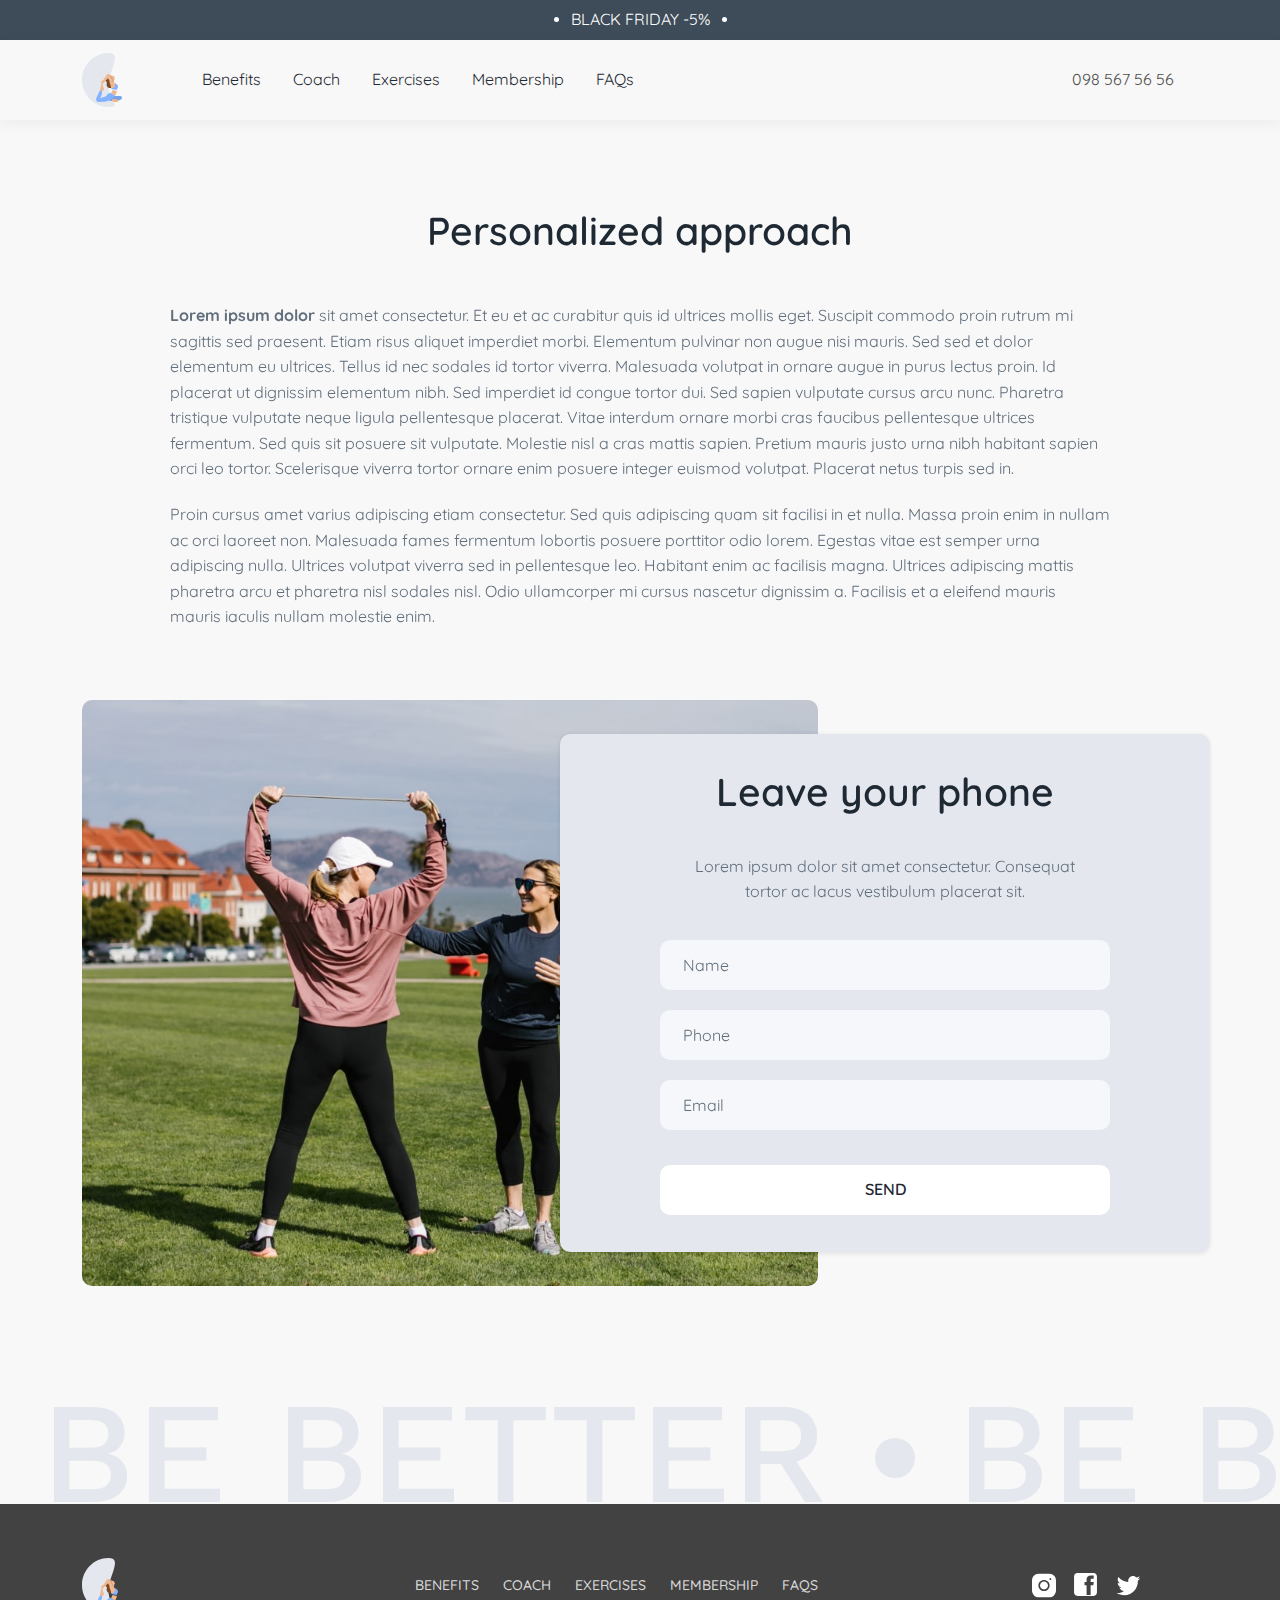
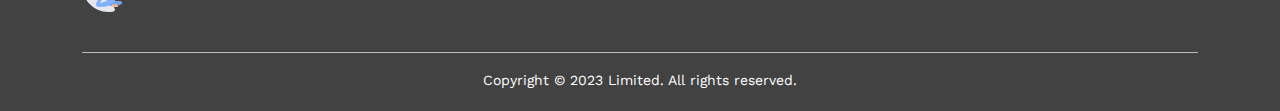
==== commit debf67b5: "fix" ====
--- a/info-page.html
+++ b/info-page.html
@@ -53,9 +53,6 @@
                                     <div class="header__phone">
                                         <a href="tel:098 567 56 56">098 567 56 56</a>
                                     </div>
-                                    <div class="header__btn">
-                                        <a href="#">Log in</a>
-                                    </div>
                                 </div>
                             </nav>
                             <button class="burger burger2"><span></span></button>
@@ -64,9 +61,6 @@
                             <div class="header__info">
                                 <div class="header__phone">
                                     <a href="tel:098 567 56 56">098 567 56 56</a>
-                                </div>
-                                <div class="header__btn">
-                                    <a href="#">Log in</a>
                                 </div>
                             </div>
                         </div>
--- a/css/style.css
+++ b/css/style.css
@@ -1 +1 @@
-@import url("https://fonts.googleapis.com/css2?family=Quicksand:wght@300;400;500;600;700&family=Work+Sans:wght@300;400;500&display=swap");html{-webkit-box-sizing:border-box;box-sizing:border-box}*,:after,:before{-webkit-box-sizing:inherit;box-sizing:inherit}body,html{height:100%}a{text-decoration:none;color:inherit}a:hover{color:inherit}button:focus,input:focus{outline:transparent}li{margin:0;padding:0;list-style:none}h1,h2,h3,h4,h5,h6,li,ol,p,ul{margin:0;padding:0}body{position:relative;overflow-x:hidden;min-width:320px;max-width:100vw;cursor:default;font-family:"Quicksand",sans-serif;background:var(--bg,#F8F8F8)}.main{-webkit-box-flex:1;-ms-flex:1 1 auto;flex:1 1 auto}.pagewrapper{min-height:100%;display:-webkit-box;display:-ms-flexbox;display:flex;-webkit-box-orient:vertical;-webkit-box-direction:normal;-ms-flex-direction:column;flex-direction:column;position:relative;overflow:hidden}.white-btn{border-radius:10px;background:#FFF;display:-webkit-inline-box;display:-ms-inline-flexbox;display:inline-flex;height:50px;padding:10px 107px;-webkit-box-pack:center;-ms-flex-pack:center;justify-content:center;-webkit-box-align:center;-ms-flex-align:center;align-items:center;-webkit-transition:0.3s ease-in-out;transition:0.3s ease-in-out;color:var(--black,#1F2933);text-align:center;font-size:16px;font-style:normal;font-weight:600;line-height:110%;text-transform:uppercase;border:2px solid #fff}.white-btn:hover{background-color:#3e4c59;color:#fff}@media (min-width:1600px){.container,.container-lg,.container-md,.container-sm,.container-xl,.container-xxl{max-width:1440px}}@media (max-width:767.8px){.white-btn{width:100%;padding:10px 20px}}.heroscreen{position:relative;height:calc(100vh - 120px);min-height:800px;display:-webkit-box;display:-ms-flexbox;display:flex;-webkit-box-align:center;-ms-flex-align:center;align-items:center}.heroscreen__bg{position:absolute;width:100%;height:100%;-o-object-fit:cover;object-fit:cover}.heroscreen__inner{position:relative;z-index:2;max-width:608px}.heroscreen__inner h1{color:#FFF;font-size:50px;font-style:normal;font-weight:700;line-height:110%;text-transform:uppercase;margin-bottom:39px}.heroscreen__inner p{color:#E4E7EE;font-size:20px;font-style:normal;font-weight:400;line-height:160%;margin-bottom:60px}.advantages{padding:100px 0;margin-top:200px;position:relative}.background{position:absolute;top:0;left:-10%;height:100%;width:120%;-webkit-transform:rotate(0.9deg);transform:rotate(0.9deg);background-color:#E4E7EE}.advantages__item{position:relative;z-index:1;border-radius:10px;background:#FFF;width:100%;padding:40px;min-height:295px;text-align:center}.advantages__item img{margin:0 auto 32px;width:50px;height:50px;border-radius:50%}.advantages__item h3{color:var(--black,#1F2933);text-align:center;margin-bottom:24px;font-size:24px;font-style:normal;font-weight:600;line-height:160%}.advantages__item p{color:var(--gray-60,#616E7C);text-align:center;font-size:16px;font-style:normal;font-weight:400;line-height:160%}.about{padding-top:200px}.about__inner{position:relative}.about__img{width:100%;background-size:cover;border-radius:10px;overflow:hidden}.about__content{position:absolute;width:630px;text-align:center;z-index:2;top:50%;right:0;-webkit-transform:translateY(-50%);transform:translateY(-50%);border-radius:10px;background:var(--gray-20,#E4E7EE);-webkit-box-shadow:0px 2px 4px 0px rgba(0,0,0,0.08),0px 0px 6px 0px rgba(0,0,0,0.02);box-shadow:0px 2px 4px 0px rgba(0,0,0,0.08),0px 0px 6px 0px rgba(0,0,0,0.02);padding:78px 60px}.about__content h3{color:var(--black,#1F2933);text-align:center;font-size:39px;font-style:normal;font-weight:600;line-height:110%;margin-bottom:25px}.about__content p{color:var(--gray-60,#616E7C);text-align:center;font-size:16px;font-style:normal;font-weight:400;line-height:160%;margin-bottom:35px}.imgsect{margin-top:200px}.marquee{width:100%;margin:0 auto;white-space:nowrap;overflow:hidden;height:100px;display:-webkit-box;display:-ms-flexbox;display:flex;-webkit-box-align:center;-ms-flex-align:center;align-items:center}.marquee .text{padding-left:40px;text-indent:0;-webkit-animation:marquee 7s linear infinite;animation:marquee 7s linear infinite;display:inline-block;color:var(--gray-20,#E4E7EE);text-align:center;font-family:"Work Sans",sans-serif;font-size:144px;font-style:normal;font-weight:500;line-height:110%;text-transform:uppercase;position:relative}.marquee .text:after{content:"";width:40px;height:40px;background:#E4E7EE;border-radius:50%;display:inline-block;vertical-align:middle;margin-left:0px;margin-bottom:2%}.reverse .marquee .text{animation:marquee 7s linear infinite reverse}@-webkit-keyframes marquee{0%{-webkit-transform:translate(0,0);transform:translate(0,0)}to{-webkit-transform:translate(-100%,0);transform:translate(-100%,0)}}@keyframes marquee{0%{-webkit-transform:translate(0,0);transform:translate(0,0)}to{-webkit-transform:translate(-100%,0);transform:translate(-100%,0)}}.imgsect__img{width:100%;margin-top:-5px;position:relative}.imgsect__img img{width:100%;background-size:cover;border-radius:10px}.formsect{margin-top:200px;padding:69px 0;position:relative}.formsect__inner{display:-webkit-box;display:-ms-flexbox;display:flex;-webkit-box-align:center;-ms-flex-align:center;align-items:center;-webkit-box-pack:justify;-ms-flex-pack:justify;justify-content:space-between}.formsect__title{max-width:480px;position:relative;z-index:1}.formsect__title h2{color:var(--black,#1F2933);font-size:39px;font-style:normal;font-weight:600;line-height:110%}.formsect__form{position:relative;z-index:1;width:100%;padding-left:30px}.formwrap{width:100%;display:-webkit-box;display:-ms-flexbox;display:flex;-webkit-box-align:center;-ms-flex-align:center;align-items:center;-webkit-box-pack:end;-ms-flex-pack:end;justify-content:flex-end}.formwrap button{margin-left:10px;width:240px;padding:15px 90px}.inputfield{margin-right:15px;width:265px}.inputfield input{height:50px;width:100%;border-radius:10px;background:var(--gray-10,#F5F7FA);padding:18px 23px;color:#616E7C;font-size:16px;font-style:normal;font-weight:400;line-height:160%;border:none}.inputfield input::-webkit-input-placeholder{color:#616E7C;font-size:16px;font-style:normal;font-weight:400;line-height:160%;-webkit-transition:0.3s ease-in-out;transition:0.3s ease-in-out}.inputfield input::-moz-placeholder{color:#616E7C;font-size:16px;font-style:normal;font-weight:400;line-height:160%;-moz-transition:0.3s ease-in-out;transition:0.3s ease-in-out}.inputfield input:-ms-input-placeholder{color:#616E7C;font-size:16px;font-style:normal;font-weight:400;line-height:160%;-ms-transition:0.3s ease-in-out;transition:0.3s ease-in-out}.inputfield input::-ms-input-placeholder{color:#616E7C;font-size:16px;font-style:normal;font-weight:400;line-height:160%;-ms-transition:0.3s ease-in-out;transition:0.3s ease-in-out}.inputfield input::placeholder{color:#616E7C;font-size:16px;font-style:normal;font-weight:400;line-height:160%;-webkit-transition:0.3s ease-in-out;transition:0.3s ease-in-out}.inputfield input:focus::-webkit-input-placeholder{opacity:0}.inputfield input:focus::-moz-placeholder{opacity:0}.inputfield input:focus:-ms-input-placeholder{opacity:0}.inputfield input:focus::-ms-input-placeholder{opacity:0}.inputfield input:focus::placeholder{opacity:0}.info{margin-top:200px;padding:100px 0;position:relative}.info__item{width:100%;border-radius:10px;background:#FFF;padding:40px;position:relative;z-index:1}.info__item-img{margin-bottom:30px}.info__item-img img{width:100%;background-size:cover;border-radius:5px}.info__item-top{margin-bottom:25px;border-bottom:1px solid #E4E7EE}.info__item-top h4{color:var(--black,#1F2933);font-size:39px;font-style:normal;font-weight:600;line-height:110%;margin-bottom:20px}.info__item-top p{color:var(--gray-60,#616E7C);font-size:16px;font-style:normal;font-weight:400;line-height:160%}.info__item-content{display:-webkit-box;display:-ms-flexbox;display:flex;-webkit-box-align:center;-ms-flex-align:center;align-items:center;-webkit-box-pack:justify;-ms-flex-pack:justify;justify-content:space-between;margin-bottom:30px}.info__item-content p{color:var(--black,#1F2933);text-align:center;font-size:24px;font-style:normal;font-weight:600;line-height:160%}.info__item-btn{text-align:center}.info__item-btn a{padding:10px 120px;width:316px;border:2px solid var(--gray-80,#3E4C59)}.schedule{padding:160px 0}.schedule .marquee{margin-top:170px}.schedule__title{max-width:550px;text-align:center;margin:0 auto 30px}.schedule__title h3{color:var(--black,#1F2933);font-size:39px;font-style:normal;font-weight:600;line-height:110%}.schedule__subtitle{max-width:550px;text-align:center;margin:0 auto 35px}.schedule__inner{margin:0 auto;max-width:960px;width:100%}.schedule__row{display:-webkit-box;display:-ms-flexbox;display:flex;-webkit-box-align:center;-ms-flex-align:center;align-items:center;padding:40px 0;border-bottom:1px solid rgba(62,76,89,0.2)}.schedule__row-time{margin-right:40px}.schedule__row-time p{position:relative;color:var(--black,#1F2933);font-size:30px;font-style:normal;font-weight:600;line-height:160%;opacity:0.6}.schedule__row-time span{display:inline-block;vertical-align:top;color:var(--black,#1F2933);font-size:15px;font-style:normal;font-weight:600;line-height:160%}.schedule__row-name p{color:var(--black,#1F2933);font-size:28px;font-style:normal;font-weight:600;line-height:160%}.schedule__row-btn{margin:0 0 0 auto}.schedule__row-btn a{border:2px solid var(--gray-80,#3E4C59);padding:19px 42px}.faq{padding:100px 0 50px;background:#424242;font-family:"Work Sans",sans-serif}.faq__title{margin-bottom:50px}.faq__title h2{color:#FFF;text-align:center;font-size:38px;font-style:normal;font-weight:500;line-height:110%;text-transform:uppercase}.faq__inner{max-width:670px;width:100%;margin:0 auto}.faq__row{padding:10px 0;border-bottom:1px solid var(--white,#FFF);margin-bottom:24px}.faq__header{display:-webkit-box;display:-ms-flexbox;display:flex;-webkit-box-pack:justify;-ms-flex-pack:justify;justify-content:space-between;cursor:pointer;-webkit-transition:0.3s;transition:0.3s;position:relative;padding-right:35px}.faq__header h3{color:#FFF;font-family:"Work Sans",sans-serif;font-size:16px;font-style:normal;font-weight:400;line-height:150%;text-transform:uppercase}.faq__header:hover{opacity:0.6}.faq__header .arrow{-webkit-transition:0.3s ease-in-out;transition:0.3s ease-in-out;position:absolute;right:0;top:0}.faq__header.active .arrow{-webkit-transform:rotate(180deg);transform:rotate(180deg)}.faq__body{padding:30px 0px;display:none}.faq__body li,.faq__body p{color:#FFF;font-size:16px;font-style:normal;font-weight:400;line-height:160%}.faq__body ol,.faq__body ul{padding:10px 20px}.faq__body ul li{list-style:disc}.faq__body ol li{list-style:decimal}.testimonials{position:relative;padding:180px 0;margin-bottom:165px}.testimonials__slider{position:relative;z-index:2;margin:0 -10px}.testimonials__slide{padding:0 10px}.testimonials__item{text-align:center;border-radius:10px;background:#FFF;padding:40px;height:400px;overflow:hidden}.testimonials__item-img{text-align:center;margin-bottom:32px}.testimonials__item-img img{width:80px;height:80px;border-radius:50%;overflow:hidden;margin:0 auto}.testimonials__item-title h3{color:var(--black,#1F2933);text-align:center;font-size:24px;font-style:normal;font-weight:600;line-height:160%;margin-bottom:20px}.testimonials__item-content p{color:var(--gray-60,#616E7C);text-align:center;font-size:16px;font-style:normal;font-weight:400;line-height:160%}.videowrap{margin-bottom:130px;border-radius:10px;overflow:hidden}.videowrap .plyr--video,.videowrap .plyr__video-wrapper{background:transparent}.videowrap .plyr__poster{background-color:transparent}.videowrap .plyr.plyr--stopped .plyr__controls{display:none}.videowrap .plyr--full-ui.plyr--video .plyr__control--overlaid{background:#272727;border:1.5px solid rgba(245,245,247,0.05);width:100%!important;max-width:48px;-webkit-box-flex:0;-ms-flex:0 0 48px;flex:0 0 48px;height:48px;display:-webkit-inline-box!important;display:-ms-inline-flexbox!important;display:inline-flex!important;-webkit-box-align:center;-ms-flex-align:center;align-items:center;-webkit-box-pack:center;-ms-flex-pack:center;justify-content:center}.videowrap .plyr--full-ui.plyr--video .plyr__control--overlaid:hover{opacity:0.8}.videowrap .plyr--full-ui input[type=range]{color:#E4E7EE}.videowrap .plyr--video .plyr__control.plyr__tab-focus,.videowrap .plyr--video .plyr__control:hover,.videowrap .plyr--video .plyr__control[aria-expanded=true]{background:#272727}@media (max-width:1600px){.testimonials__item{padding:30px 30px;height:420px}.info{margin-top:150px}.formsect{margin-top:150px}.imgsect{margin-top:150px}.advantages__item{padding:25px}.advantages{margin-top:150px}}@media (max-width:1399.8px){.testimonials__item-img{margin-bottom:25px}.testimonials{padding:140px 0;margin-bottom:130px}.schedule{padding:120px 0}.info__item-top h4{font-size:32px}.inputfield{margin-right:15px;width:250px}.formwrap button{margin-left:5px;width:195px;padding:15px 30px}.formsect__title h2{font-size:32px}.about{padding-top:160px}.advantages__item{min-height:370px}.heroscreen__inner h1{font-size:36px}.heroscreen__inner p{font-size:18px}.heroscreen__inner{max-width:520px}}@media (max-width:1199.8px){.info{margin-top:120px}.info__item-content p{font-size:22px}.info__item-top h4{font-size:26px}.info__item{padding:35px 25px}.formsect{margin-top:120px}.formsect__inner{-ms-flex-wrap:wrap;flex-wrap:wrap}.formsect__title{margin-bottom:30px}.formwrap{-webkit-box-pack:start;-ms-flex-pack:start;justify-content:flex-start}.formsect__form{padding-left:0}.marquee{height:80px}.marquee .text{font-size:110px}.about{padding-top:120px}.advantages{margin-top:100px}}@media (max-width:991.8px){.testimonials{padding:120px 0;margin-bottom:110px}.testimonials__item{height:450px}.schedule{padding:100px 0}.info__item{margin-bottom:30px;padding:40px 35px}.marquee .text:after{width:35px;height:35px}.imgsect{margin-top:100px}.about{padding:120px 0 0}.about__content{width:90%;padding:70px 40px;right:initial;top:initial;-webkit-transform:translateX(5%);transform:translateX(5%);position:relative;margin-top:-200px}.advantages{padding:100px 0 70px}.advantages__item{margin-bottom:35px}.heroscreen__bg{-o-object-position:65% 0%;object-position:65% 0%}.heroscreen{min-height:700px}}@media (max-width:767.8px){.testimonials{padding:100px 0;margin-bottom:100px}.videowrap{margin-bottom:100px}.testimonials__item{min-height:380px;height:auto}.schedule .marquee{margin-top:140px}.schedule__title h3{font-size:32px}.schedule__row-time{margin-right:25px}.schedule__row{padding:30px 0}.schedule__row-btn a{padding:15px 35px}.schedule__row-name p{font-size:22px}.formsect{margin-top:90px}.info{margin-top:90px}.imgsect{margin-top:80px}.about{padding:80px 0 0}.about__content{padding:50px 35px}.about__content h3{font-size:32px}}@media (max-width:575.8px){.faq{padding:90px 0 30px}.schedule{padding:80px 0}.schedule__row{-ms-flex-wrap:wrap;flex-wrap:wrap;-webkit-box-pack:justify;-ms-flex-pack:justify;justify-content:space-between}.schedule__row-btn{margin:20px 0 0;width:100%}.info{padding:80px 0}.info__item{margin-bottom:25px;padding:35px 25px}.info__item-content p{font-size:18px}.info__item-btn a{padding:10px 20px;width:100%}.formwrap{-ms-flex-wrap:wrap;flex-wrap:wrap}.inputfield{margin-right:0;margin-bottom:20px;width:100%}.formwrap button{margin-left:0px;width:100%}.marquee .text:after{width:30px;height:30px}.marquee{height:60px}.marquee .text{font-size:90px;padding-left:25px}.about__content{width:94%;-webkit-transform:translateX(3%);transform:translateX(3%);margin-top:-150px;padding:30px 15px}.advantages{margin-top:80px;padding:80px 0 50px}.heroscreen__inner h1{font-size:32px}.heroscreen__inner p{font-size:16px}.heroscreen__inner{margin-bottom:80px}}@media (max-width:400px){.videowrap{margin-bottom:70px}.testimonials{padding:80px 0;margin-bottom:75px}.faq{padding:80px 0 25px}.schedule__title h3{font-size:22px}.info__item-img img{height:45vw;-o-object-fit:cover;object-fit:cover}.info__item{margin-bottom:20px;padding:25px 15px}.imgsect{margin-top:60px}.imgsect__img img{height:50vw;-o-object-fit:cover;object-fit:cover}.formsect{margin-top:70px}.marquee .text:after{width:25px;height:25px}.marquee .text{font-size:75px;padding-left:20px}.about__content h3{font-size:28px;margin-bottom:20px}.about__content p{font-size:15px;margin-bottom:30px}.about__content{margin-top:-100px}}.infopage{background:var(--bg,#F8F8F8);padding-top:90px}.infopage__article{max-width:940px;margin:0 auto 70px}.infopage__article h1{color:var(--black,#1F2933);font-size:39px;font-style:normal;font-weight:600;line-height:110%;text-align:center;margin-bottom:50px}.infopage__article li,.infopage__article p{color:var(--gray-60,#616E7C);font-size:16px;font-style:normal;font-weight:400;line-height:160%;margin-bottom:20px}.infopage__article li{margin-bottom:10px}.infopage__article ol,.infopage__article ul{padding-left:20px}.infopage__article ul li{list-style:disc}.infopage__article ol li{list-style:decimal}.infopage__formsect{position:relative;margin-bottom:118px}.infopage__formsect img{width:100%;background-size:cover}.infopage__formbox{padding:85px 147px;position:absolute;top:50%;right:0;-webkit-transform:translateY(-50%);transform:translateY(-50%);width:53%;border-radius:10px;background:var(--gray-20,#E4E7EE);-webkit-box-shadow:0px 2px 4px 0px rgba(0,0,0,0.08),0px 0px 6px 0px rgba(0,0,0,0.02);box-shadow:0px 2px 4px 0px rgba(0,0,0,0.08),0px 0px 6px 0px rgba(0,0,0,0.02)}.infopage__formbox h3{color:var(--black,#1F2933);font-size:39px;font-style:normal;font-weight:600;line-height:110%;margin-bottom:40px;text-align:center}.infopage__formbox p{color:var(--gray-60,#616E7C);text-align:center;font-size:16px;font-style:normal;font-weight:400;line-height:160%;max-width:415px;width:100%;margin:0 auto 35px}.infopage__formbox .formwrap{width:100%;display:block}.infopage__formbox .inputfield{width:100%;margin-bottom:20px}.infopage__formbox input{width:100%}.infopage__formbox .white-btn{margin:15px 0 0;width:100%;text-transform:uppercase}@media (max-width:1600px){.infopage__formbox{padding:65px 120px;width:750px}}@media (max-width:1399.8px){.infopage__formbox{padding:37px 100px;width:650px}}@media (max-width:1199.8px){.infopage__formbox h3{font-size:37px;margin-bottom:30px}.infopage__formbox{padding:35px 55px;width:550px}.infopage__formbox .white-btn{margin:5px 0 0}.infopage__formbox .inputfield{margin-bottom:12px}.infopage__formsect img{height:560px;-o-object-fit:cover;object-fit:cover}}@media (max-width:991.8px){.infopage__formsect{margin-bottom:95px}.infopage__formsect img{height:auto}.infopage__formbox{width:90%;padding:70px 40px;right:initial;top:initial;-webkit-transform:translateX(5%);transform:translateX(5%);position:relative;margin-top:-200px}.infopage{padding-top:60px}}@media (max-width:767.8px){.infopage__formbox{width:90%;padding:30px 30px}.infopage__formbox h3{font-size:36px;margin-bottom:20px}}@media (max-width:575.8px){.infopage__formbox h3{font-size:32px}.infopage__formbox{width:94%;-webkit-transform:translateX(3%);transform:translateX(3%);margin-top:-150px;padding:30px 15px}.infopage__article h1{font-size:36px;margin-bottom:40px}.infopage__formsect{margin-bottom:80px}}@media (max-width:400px){.infopage__formbox{margin-top:-100px}.infopage__formbox h3{font-size:28px}.infopage__article h1{font-size:28px}}.sales-widget{display:-webkit-box;display:-ms-flexbox;display:flex;-webkit-box-align:center;-ms-flex-align:center;align-items:center;-webkit-box-pack:center;-ms-flex-pack:center;justify-content:center;background:#3E4C59;height:40px;width:100%}.sales-widget span{position:relative;color:#FFF;text-align:center;font-size:16px;font-style:normal;font-weight:400;line-height:160%;text-transform:uppercase}.sales-widget span:after,.sales-widget span:before{content:"";display:inline-block;vertical-align:middle;border-radius:50%;background-color:#fff;width:5px;height:5px;margin-bottom:3px}.sales-widget span:before{margin-right:8px}.sales-widget span:after{margin-left:8px}.header__inner{padding:13px 0;background:#F8F8F8;position:relative}.header.custom .header__inner{-webkit-box-shadow:0px 4px 14px 0px rgba(0,0,0,0.05);box-shadow:0px 4px 14px 0px rgba(0,0,0,0.05)}.header__logo a{display:block}.header__logo img{height:54px;background-size:cover}.header__nav{margin-left:76px}.header__nav ul{display:-webkit-box;display:-ms-flexbox;display:flex;-webkit-box-align:center;-ms-flex-align:center;align-items:center}.header__nav ul li+li{margin-left:32px}.header__nav ul a{color:var(--black,#1F2933);text-align:center;font-size:16px;font-style:normal;font-weight:400;line-height:160%;-webkit-transition:0.3s;transition:0.3s;position:relative;padding-bottom:3px}.header__nav ul a:after{content:"";width:0%;-webkit-transition:0.4s;transition:0.4s;height:1px;position:absolute;bottom:0;left:50%;background-color:#3E4C59}.header__nav ul a:hover:after{left:0;width:100%}.header__info{display:-webkit-box;display:-ms-flexbox;display:flex;-webkit-box-align:center;-ms-flex-align:center;align-items:center;-webkit-box-pack:end;-ms-flex-pack:end;justify-content:flex-end}.header__phone a{color:#4D4D4D;text-align:center;margin-right:24px;font-size:16px;font-style:normal;font-weight:400;line-height:160%;-webkit-transition:0.3s;transition:0.3s}.header__phone a:hover{-webkit-filter:brightness(150%);filter:brightness(150%)}.header__btn a{color:#3E4C59;text-align:center;font-size:16px;font-style:normal;font-weight:600;line-height:110%;text-transform:uppercase;height:40px;display:-webkit-box;display:-ms-flexbox;display:flex;-webkit-box-align:center;-ms-flex-align:center;align-items:center;-webkit-box-pack:center;-ms-flex-pack:center;justify-content:center;padding:9px 45px;border-radius:10px;border:2px solid var(--gray-80,#3E4C59);-webkit-transition:0.3s ease-in-out;transition:0.3s ease-in-out}.header__btn a:hover{background-color:rgba(62,76,89,0.2)}button.burger{display:none}.header__mobile{display:none}@media (max-width:991.8px){.header__mobile{display:block;margin-top:50px}.header__mobile .header__phone a{margin:0}.header__mobile .header__btn{margin-top:50px}.header__nav{position:fixed;z-index:9;padding:35px;margin:0;top:120px;right:0;width:40%;-webkit-transform:translateX(100%);transform:translateX(100%);-webkit-transition:opacity 0.3s 0.3s,-webkit-transform 0.5s;transition:opacity 0.3s 0.3s,-webkit-transform 0.5s;transition:transform 0.5s,opacity 0.3s 0.3s;transition:transform 0.5s,opacity 0.3s 0.3s,-webkit-transform 0.5s;opacity:0;height:100vh;background-color:#f2f2f2}.header__nav ul{display:block}.header__nav ul li+li{margin:30px 0 0}.header__nav.active{-webkit-transform:translateX(0%);transform:translateX(0%);opacity:1;-webkit-transition:0.5s;transition:0.5s}.header__info{display:none}button.burger{display:inline-block;width:35px;height:23px;border:none;background:transparent;position:relative;cursor:pointer;padding:0;margin:0 0 0 auto}button.burger:focus{outline:none}button.burger.burger2 span,button.burger.burger2:after,button.burger.burger2:before{width:100%;height:3px;border-radius:100px;position:absolute;display:block;background:#3E4C59;right:0}button.burger.burger2:after,button.burger.burger2:before{content:"";-webkit-transition:0.3s width 0.4s;transition:0.3s width 0.4s}button.burger.burger2:after{top:0px;left:0px;margin-top:0px}button.burger.burger2:before{bottom:0px;right:0px;margin-bottom:0px}button.burger.burger2 span{top:50%;margin-top:-2px;-webkit-transition:-webkit-transform 0.3s;transition:-webkit-transform 0.3s;transition:transform 0.3s;transition:transform 0.3s,-webkit-transform 0.3s}button.burger.burger2 span:before{content:"";background:#3E4C59;width:100%;height:3px;border-radius:100px;position:absolute;left:0px;-webkit-transition:-webkit-transform 0.3s;transition:-webkit-transform 0.3s;transition:transform 0.3s;transition:transform 0.3s,-webkit-transform 0.3s}button.burger.burger2.on:after{-webkit-transition:all 0.2s;transition:all 0.2s;width:0%;left:0px}button.burger.burger2.on:before{-webkit-transition:all 0.2s;transition:all 0.2s;width:0%;right:0px}button.burger.burger2.on span{-webkit-transform:rotate(45deg);transform:rotate(45deg);-webkit-transition:0.3s -webkit-transform 0.4s;transition:0.3s -webkit-transform 0.4s;transition:0.3s transform 0.4s;transition:0.3s transform 0.4s,0.3s -webkit-transform 0.4s}button.burger.burger2.on span:before{-webkit-transform:rotate(-90deg);transform:rotate(-90deg);-webkit-transition:0.3s -webkit-transform 0.4s;transition:0.3s -webkit-transform 0.4s;transition:0.3s transform 0.4s;transition:0.3s transform 0.4s,0.3s -webkit-transform 0.4s}}@media (max-width:767.8px){.header__nav{width:60%}}@media (max-width:575.8px){.header__nav{width:100%}}.footer{background:#424242;padding-top:54px}.footer__inner{padding-bottom:40px;border-bottom:1px solid #BDBDBD}.footer__logo a{display:block}.footer__logo img{height:54px;background-size:cover}.footer__nav ul{display:-webkit-box;display:-ms-flexbox;display:flex;-webkit-box-align:center;-ms-flex-align:center;align-items:center}.footer__nav ul li+li{margin-left:24px}.footer__nav ul a{color:#D9D9D9;text-align:center;font-size:14px;font-style:normal;font-weight:500;line-height:36px;text-transform:uppercase;position:relative;padding-bottom:3px}.footer__nav ul a:after{content:"";width:0%;-webkit-transition:0.4s;transition:0.4s;height:1px;position:absolute;bottom:0;left:50%;background-color:#D9D9D9}.footer__nav ul a:hover:after{left:0;width:100%}.footer__socials ul{display:-webkit-box;display:-ms-flexbox;display:flex;-webkit-box-align:center;-ms-flex-align:center;align-items:center;-webkit-box-pack:end;-ms-flex-pack:end;justify-content:flex-end}.footer__socials ul li+li{margin-left:16px}.footer__socials ul img{max-width:27px;background-size:cover;-webkit-transition:0.3s;transition:0.3s}.footer__socials ul img:hover{opacity:0.6}.footer__bottom{display:-webkit-box;display:-ms-flexbox;display:flex;-webkit-box-align:center;-ms-flex-align:center;align-items:center;-webkit-box-pack:center;-ms-flex-pack:center;justify-content:center;padding:16px 0 20px}.footer__bottom p{color:#FFF;font-family:Work Sans;font-size:14px;font-style:normal;font-weight:400;line-height:22px}@media (max-width:991.8px){.footer__nav{margin:0 0 0 auto}.footer__socials{margin-top:30px}}@media (max-width:767.8px){.footer__nav{margin:30px 0 0}.footer__nav ul{display:block}.footer__nav ul li+li{margin-left:0}}+@import url("https://fonts.googleapis.com/css2?family=Quicksand:wght@300;400;500;600;700&family=Work+Sans:wght@300;400;500&display=swap");html{-webkit-box-sizing:border-box;box-sizing:border-box}*,:after,:before{-webkit-box-sizing:inherit;box-sizing:inherit}body,html{height:100%}a{text-decoration:none;color:inherit}a:hover{color:inherit}button:focus,input:focus{outline:transparent}li{margin:0;padding:0;list-style:none}h1,h2,h3,h4,h5,h6,li,ol,p,ul{margin:0;padding:0}body{position:relative;overflow-x:hidden;min-width:320px;max-width:100vw;cursor:default;font-family:"Quicksand",sans-serif;background:var(--bg,#F8F8F8)}.main{-webkit-box-flex:1;-ms-flex:1 1 auto;flex:1 1 auto}.pagewrapper{min-height:100%;display:-webkit-box;display:-ms-flexbox;display:flex;-webkit-box-orient:vertical;-webkit-box-direction:normal;-ms-flex-direction:column;flex-direction:column;position:relative;overflow:hidden}.white-btn{border-radius:10px;background:#FFF;display:-webkit-inline-box;display:-ms-inline-flexbox;display:inline-flex;height:50px;padding:10px 107px;-webkit-box-pack:center;-ms-flex-pack:center;justify-content:center;-webkit-box-align:center;-ms-flex-align:center;align-items:center;-webkit-transition:0.3s ease-in-out;transition:0.3s ease-in-out;color:var(--black,#1F2933);text-align:center;font-size:16px;font-style:normal;font-weight:600;line-height:110%;text-transform:uppercase;border:2px solid #fff}.white-btn:hover{background-color:#3e4c59;color:#fff}@media (min-width:1600px){.container,.container-lg,.container-md,.container-sm,.container-xl,.container-xxl{max-width:1440px}}@media (max-width:767.8px){.white-btn{width:100%;padding:10px 20px}}.heroscreen{position:relative;height:calc(100vh - 120px);min-height:800px;display:-webkit-box;display:-ms-flexbox;display:flex;-webkit-box-align:center;-ms-flex-align:center;align-items:center}.heroscreen__bg{position:absolute;width:100%;height:100%;-o-object-fit:cover;object-fit:cover}.heroscreen__inner{position:relative;z-index:2;max-width:608px}.heroscreen__inner h1{color:#FFF;font-size:50px;font-style:normal;font-weight:700;line-height:110%;text-transform:uppercase;margin-bottom:39px}.heroscreen__inner p{color:#E4E7EE;font-size:20px;font-style:normal;font-weight:400;line-height:160%;margin-bottom:60px}.advantages{padding:100px 0;margin-top:200px;position:relative}.background{position:absolute;top:0;left:-10%;height:100%;width:120%;-webkit-transform:rotate(0.9deg);transform:rotate(0.9deg);background-color:#E4E7EE}.advantages__item{position:relative;z-index:1;border-radius:10px;background:#FFF;width:100%;padding:40px;min-height:295px;text-align:center}.advantages__item img{margin:0 auto 32px;width:50px;height:50px;border-radius:50%}.advantages__item h3{color:var(--black,#1F2933);text-align:center;margin-bottom:24px;font-size:24px;font-style:normal;font-weight:600;line-height:160%}.advantages__item p{color:var(--gray-60,#616E7C);text-align:center;font-size:16px;font-style:normal;font-weight:400;line-height:160%}.about{padding-top:200px}.about__inner{position:relative}.about__img{width:100%;background-size:cover;border-radius:10px;overflow:hidden}.about__content{position:absolute;width:630px;text-align:center;z-index:2;top:50%;right:0;translate:0 -50%;border-radius:10px;background:var(--gray-20,#E4E7EE);-webkit-box-shadow:0px 2px 4px 0px rgba(0,0,0,0.08),0px 0px 6px 0px rgba(0,0,0,0.02);box-shadow:0px 2px 4px 0px rgba(0,0,0,0.08),0px 0px 6px 0px rgba(0,0,0,0.02);padding:78px 60px}.about__content h3{color:var(--black,#1F2933);text-align:center;font-size:39px;font-style:normal;font-weight:600;line-height:110%;margin-bottom:25px}.about__content p{color:var(--gray-60,#616E7C);text-align:center;font-size:16px;font-style:normal;font-weight:400;line-height:160%;margin-bottom:35px}.imgsect{margin-top:200px}.marquee{width:100%;margin:0 auto;white-space:nowrap;overflow:hidden;height:100px;display:-webkit-box;display:-ms-flexbox;display:flex;-webkit-box-align:center;-ms-flex-align:center;align-items:center}.marquee .text{padding-left:40px;text-indent:0;-webkit-animation:marquee 7s linear infinite;animation:marquee 7s linear infinite;display:inline-block;color:var(--gray-20,#E4E7EE);text-align:center;font-family:"Work Sans",sans-serif;font-size:144px;font-style:normal;font-weight:500;line-height:110%;text-transform:uppercase;position:relative}.marquee .text:after{content:"";width:40px;height:40px;background:#E4E7EE;border-radius:50%;display:inline-block;vertical-align:middle;margin-left:0px;margin-bottom:2%}.reverse .marquee .text{animation:marquee 7s linear infinite reverse}@-webkit-keyframes marquee{0%{-webkit-transform:translate(0,0);transform:translate(0,0)}to{-webkit-transform:translate(-100%,0);transform:translate(-100%,0)}}@keyframes marquee{0%{-webkit-transform:translate(0,0);transform:translate(0,0)}to{-webkit-transform:translate(-100%,0);transform:translate(-100%,0)}}.imgsect__img{width:100%;margin-top:-5px;position:relative}.imgsect__img img{width:100%;background-size:cover;border-radius:10px}.formsect{margin-top:200px;padding:69px 0;position:relative}.formsect__inner{display:-webkit-box;display:-ms-flexbox;display:flex;-webkit-box-align:center;-ms-flex-align:center;align-items:center;-webkit-box-pack:justify;-ms-flex-pack:justify;justify-content:space-between}.formsect__title{max-width:480px;position:relative;z-index:1}.formsect__title h2{color:var(--black,#1F2933);font-size:39px;font-style:normal;font-weight:600;line-height:110%}.formsect__form{position:relative;z-index:1;width:100%;padding-left:30px}.formwrap{width:100%;display:-webkit-box;display:-ms-flexbox;display:flex;-webkit-box-align:center;-ms-flex-align:center;align-items:center;-webkit-box-pack:end;-ms-flex-pack:end;justify-content:flex-end}.formwrap button{margin-left:10px;width:240px;padding:15px 90px}.inputfield{margin-right:15px;width:265px}.inputfield input{height:50px;width:100%;border-radius:10px;background:var(--gray-10,#F5F7FA);padding:18px 23px;color:#616E7C;font-size:16px;font-style:normal;font-weight:400;line-height:160%;border:none}.inputfield input::-webkit-input-placeholder{color:#616E7C;font-size:16px;font-style:normal;font-weight:400;line-height:160%;-webkit-transition:0.3s ease-in-out;transition:0.3s ease-in-out}.inputfield input::-moz-placeholder{color:#616E7C;font-size:16px;font-style:normal;font-weight:400;line-height:160%;-moz-transition:0.3s ease-in-out;transition:0.3s ease-in-out}.inputfield input:-ms-input-placeholder{color:#616E7C;font-size:16px;font-style:normal;font-weight:400;line-height:160%;-ms-transition:0.3s ease-in-out;transition:0.3s ease-in-out}.inputfield input::-ms-input-placeholder{color:#616E7C;font-size:16px;font-style:normal;font-weight:400;line-height:160%;-ms-transition:0.3s ease-in-out;transition:0.3s ease-in-out}.inputfield input::placeholder{color:#616E7C;font-size:16px;font-style:normal;font-weight:400;line-height:160%;-webkit-transition:0.3s ease-in-out;transition:0.3s ease-in-out}.inputfield input:focus::-webkit-input-placeholder{opacity:0}.inputfield input:focus::-moz-placeholder{opacity:0}.inputfield input:focus:-ms-input-placeholder{opacity:0}.inputfield input:focus::-ms-input-placeholder{opacity:0}.inputfield input:focus::placeholder{opacity:0}.info{margin-top:200px;padding:100px 0;position:relative}.info__item{width:100%;border-radius:10px;background:#FFF;padding:40px;position:relative;z-index:1}.info__item-img{margin-bottom:30px}.info__item-img img{width:100%;background-size:cover;border-radius:5px}.info__item-top{margin-bottom:25px;border-bottom:1px solid #E4E7EE}.info__item-top h4{color:var(--black,#1F2933);font-size:39px;font-style:normal;font-weight:600;line-height:110%;margin-bottom:20px}.info__item-top p{color:var(--gray-60,#616E7C);font-size:16px;font-style:normal;font-weight:400;line-height:160%}.info__item-content{display:-webkit-box;display:-ms-flexbox;display:flex;-webkit-box-align:center;-ms-flex-align:center;align-items:center;-webkit-box-pack:justify;-ms-flex-pack:justify;justify-content:space-between;margin-bottom:30px}.info__item-content p{color:var(--black,#1F2933);text-align:center;font-size:24px;font-style:normal;font-weight:600;line-height:160%}.info__item-btn{text-align:center}.info__item-btn a{padding:10px 120px;width:316px;border:2px solid var(--gray-80,#3E4C59)}.schedule{padding:160px 0}.schedule .marquee{margin-top:170px}.schedule__title{max-width:550px;text-align:center;margin:0 auto 30px}.schedule__title h3{color:var(--black,#1F2933);font-size:39px;font-style:normal;font-weight:600;line-height:110%}.schedule__subtitle{max-width:550px;text-align:center;margin:0 auto 35px}.schedule__inner{margin:0 auto;max-width:960px;width:100%}.schedule__row{display:-webkit-box;display:-ms-flexbox;display:flex;-webkit-box-align:center;-ms-flex-align:center;align-items:center;padding:40px 0;border-bottom:1px solid rgba(62,76,89,0.2)}.schedule__row-time{margin-right:40px}.schedule__row-time p{position:relative;color:var(--black,#1F2933);font-size:30px;font-style:normal;font-weight:600;line-height:160%;opacity:0.6}.schedule__row-time span{display:inline-block;vertical-align:top;color:var(--black,#1F2933);font-size:15px;font-style:normal;font-weight:600;line-height:160%}.schedule__row-name p{color:var(--black,#1F2933);font-size:28px;font-style:normal;font-weight:600;line-height:160%}.schedule__row-btn{margin:0 0 0 auto}.schedule__row-btn a{border:2px solid var(--gray-80,#3E4C59);padding:19px 42px}.faq{padding:100px 0 50px;background:#424242;font-family:"Work Sans",sans-serif}.faq__title{margin-bottom:50px}.faq__title h2{color:#FFF;text-align:center;font-size:38px;font-style:normal;font-weight:500;line-height:110%;text-transform:uppercase}.faq__inner{max-width:670px;width:100%;margin:0 auto}.faq__row{padding:10px 0;border-bottom:1px solid var(--white,#FFF);margin-bottom:24px}.faq__header{display:-webkit-box;display:-ms-flexbox;display:flex;-webkit-box-pack:justify;-ms-flex-pack:justify;justify-content:space-between;cursor:pointer;-webkit-transition:0.3s;transition:0.3s;position:relative;padding-right:35px}.faq__header h3{color:#FFF;font-family:"Work Sans",sans-serif;font-size:16px;font-style:normal;font-weight:400;line-height:150%;text-transform:uppercase}.faq__header:hover{opacity:0.6}.faq__header .arrow{-webkit-transition:0.3s ease-in-out;transition:0.3s ease-in-out;position:absolute;right:0;top:0}.faq__header.active .arrow{-webkit-transform:rotate(180deg);transform:rotate(180deg)}.faq__body{padding:30px 0px;display:none}.faq__body li,.faq__body p{color:#FFF;font-size:16px;font-style:normal;font-weight:400;line-height:160%}.faq__body ol,.faq__body ul{padding:10px 20px}.faq__body ul li{list-style:disc}.faq__body ol li{list-style:decimal}.testimonials{position:relative;padding:180px 0 200px}.testimonials__slider{position:relative;z-index:2;margin:0 -10px}.testimonials__slide{padding:0 10px}.testimonials__item{text-align:center;border-radius:10px;background:#E4E7EE;padding:40px;height:400px;overflow:hidden}.testimonials__item-img{text-align:center;margin-bottom:32px}.testimonials__item-img img{width:80px;height:80px;border-radius:50%;overflow:hidden;margin:0 auto}.testimonials__item-title h3{color:var(--black,#1F2933);text-align:center;font-size:24px;font-style:normal;font-weight:600;line-height:160%;margin-bottom:20px}.testimonials__item-content p{color:var(--gray-60,#616E7C);text-align:center;font-size:16px;font-style:normal;font-weight:400;line-height:160%}.videowrap{margin-bottom:130px;border-radius:10px;overflow:hidden}.videowrap .plyr--video,.videowrap .plyr__video-wrapper{background:transparent}.videowrap .plyr__poster{background-color:transparent}.videowrap .plyr.plyr--stopped .plyr__controls{display:none}.videowrap .plyr--full-ui.plyr--video .plyr__control--overlaid{background:#272727;border:1.5px solid rgba(245,245,247,0.05);width:100%!important;max-width:48px;-webkit-box-flex:0;-ms-flex:0 0 48px;flex:0 0 48px;height:48px;display:-webkit-inline-box!important;display:-ms-inline-flexbox!important;display:inline-flex!important;-webkit-box-align:center;-ms-flex-align:center;align-items:center;-webkit-box-pack:center;-ms-flex-pack:center;justify-content:center}.videowrap .plyr--full-ui.plyr--video .plyr__control--overlaid:hover{opacity:0.8}.videowrap .plyr--full-ui input[type=range]{color:#E4E7EE}.videowrap .plyr--video .plyr__control.plyr__tab-focus,.videowrap .plyr--video .plyr__control:hover,.videowrap .plyr--video .plyr__control[aria-expanded=true]{background:#272727}@media (max-width:1600px){.testimonials__item{padding:30px 30px;height:420px}.info{margin-top:150px}.formsect{margin-top:150px}.imgsect{margin-top:150px}.advantages__item{padding:25px}.advantages{margin-top:150px}}@media (max-width:1399.8px){.testimonials__item-img{margin-bottom:25px}.testimonials{padding:140px 0;margin-bottom:130px}.schedule{padding:120px 0}.info__item-top h4{font-size:32px}.inputfield{margin-right:15px;width:250px}.formwrap button{margin-left:5px;width:195px;padding:15px 30px}.formsect__title h2{font-size:32px}.about{padding-top:160px}.advantages__item{min-height:370px}.heroscreen__inner h1{font-size:36px}.heroscreen__inner p{font-size:18px}.heroscreen__inner{max-width:520px}}@media (max-width:1199.8px){.info{margin-top:120px}.info__item-content p{font-size:22px}.info__item-top h4{font-size:26px}.info__item{padding:35px 25px}.formsect{margin-top:120px}.formsect__inner{-ms-flex-wrap:wrap;flex-wrap:wrap}.formsect__title{margin-bottom:30px}.formwrap{-webkit-box-pack:start;-ms-flex-pack:start;justify-content:flex-start}.formsect__form{padding-left:0}.marquee{height:80px}.marquee .text{font-size:110px}.about{padding-top:120px}.advantages{margin-top:100px}}@media (max-width:991.8px){.testimonials{padding:120px 0;margin-bottom:110px}.testimonials__item{height:450px}.schedule{padding:100px 0}.info__item{margin-bottom:30px;padding:40px 35px}.marquee .text:after{width:35px;height:35px}.imgsect{margin-top:100px}.about{padding:120px 0 0}.about__content{width:90%;padding:70px 40px;right:initial;top:initial;-webkit-transform:translateX(5%);transform:translateX(5%);position:relative;margin-top:-200px}.advantages{padding:100px 0 70px}.advantages__item{margin-bottom:35px}.heroscreen__bg{-o-object-position:65% 0%;object-position:65% 0%}.heroscreen{min-height:700px}}@media (max-width:767.8px){.testimonials{padding:100px 0;margin-bottom:100px}.videowrap{margin-bottom:100px}.testimonials__item{min-height:380px;height:auto}.schedule .marquee{margin-top:140px}.schedule__title h3{font-size:32px}.schedule__row-time{margin-right:25px}.schedule__row{padding:30px 0}.schedule__row-btn a{padding:15px 35px}.schedule__row-name p{font-size:22px}.formsect{margin-top:90px}.info{margin-top:90px}.imgsect{margin-top:80px}.about{padding:80px 0 0}.about__content{padding:50px 35px}.about__content h3{font-size:32px}}@media (max-width:575.8px){.faq{padding:90px 0 30px}.schedule{padding:80px 0}.schedule__row{-ms-flex-wrap:wrap;flex-wrap:wrap;-webkit-box-pack:justify;-ms-flex-pack:justify;justify-content:space-between}.schedule__row-btn{margin:20px 0 0;width:100%}.info{padding:80px 0}.info__item{margin-bottom:25px;padding:35px 25px}.info__item-content p{font-size:18px}.info__item-btn a{padding:10px 20px;width:100%}.formwrap{-ms-flex-wrap:wrap;flex-wrap:wrap}.inputfield{margin-right:0;margin-bottom:20px;width:100%}.formwrap button{margin-left:0px;width:100%}.marquee .text:after{width:30px;height:30px}.marquee{height:60px}.marquee .text{font-size:90px;padding-left:25px}.about__content{width:94%;-webkit-transform:translateX(3%);transform:translateX(3%);margin-top:-150px;padding:30px 15px}.advantages{margin-top:80px;padding:80px 0 50px}.heroscreen__inner h1{font-size:32px}.heroscreen__inner p{font-size:16px}.heroscreen__inner{margin-bottom:80px}}@media (max-width:400px){.videowrap{margin-bottom:70px}.testimonials{padding:80px 0;margin-bottom:75px}.faq{padding:80px 0 25px}.schedule__title h3{font-size:22px}.info__item-img img{height:45vw;-o-object-fit:cover;object-fit:cover}.info__item{margin-bottom:20px;padding:25px 15px}.imgsect{margin-top:60px}.imgsect__img img{height:50vw;-o-object-fit:cover;object-fit:cover}.formsect{margin-top:70px}.marquee .text:after{width:25px;height:25px}.marquee .text{font-size:75px;padding-left:20px}.about__content h3{font-size:28px;margin-bottom:20px}.about__content p{font-size:15px;margin-bottom:30px}.about__content{margin-top:-100px}}.infopage{background:var(--bg,#F8F8F8);padding-top:90px}.infopage__article{max-width:940px;margin:0 auto 70px}.infopage__article h1{color:var(--black,#1F2933);font-size:39px;font-style:normal;font-weight:600;line-height:110%;text-align:center;margin-bottom:50px}.infopage__article li,.infopage__article p{color:var(--gray-60,#616E7C);font-size:16px;font-style:normal;font-weight:400;line-height:160%;margin-bottom:20px}.infopage__article li{margin-bottom:10px}.infopage__article ol,.infopage__article ul{padding-left:20px}.infopage__article ul li{list-style:disc}.infopage__article ol li{list-style:decimal}.infopage__formsect{position:relative;margin-bottom:118px}.infopage__formsect img{width:100%;background-size:cover}.infopage__formbox{padding:85px 147px;position:absolute;top:50%;right:0;-webkit-transform:translateY(-50%);transform:translateY(-50%);width:53%;border-radius:10px;background:var(--gray-20,#E4E7EE);-webkit-box-shadow:0px 2px 4px 0px rgba(0,0,0,0.08),0px 0px 6px 0px rgba(0,0,0,0.02);box-shadow:0px 2px 4px 0px rgba(0,0,0,0.08),0px 0px 6px 0px rgba(0,0,0,0.02)}.infopage__formbox h3{color:var(--black,#1F2933);font-size:39px;font-style:normal;font-weight:600;line-height:110%;margin-bottom:40px;text-align:center}.infopage__formbox p{color:var(--gray-60,#616E7C);text-align:center;font-size:16px;font-style:normal;font-weight:400;line-height:160%;max-width:415px;width:100%;margin:0 auto 35px}.infopage__formbox .formwrap{width:100%;display:block}.infopage__formbox .inputfield{width:100%;margin-bottom:20px}.infopage__formbox input{width:100%}.infopage__formbox .white-btn{margin:15px 0 0;width:100%;text-transform:uppercase}@media (max-width:1600px){.infopage__formbox{padding:65px 120px;width:750px}}@media (max-width:1399.8px){.infopage__formbox{padding:37px 100px;width:650px}}@media (max-width:1199.8px){.infopage__formbox h3{font-size:37px;margin-bottom:30px}.infopage__formbox{padding:35px 55px;width:550px}.infopage__formbox .white-btn{margin:5px 0 0}.infopage__formbox .inputfield{margin-bottom:12px}.infopage__formsect img{height:560px;-o-object-fit:cover;object-fit:cover}}@media (max-width:991.8px){.infopage__formsect{margin-bottom:95px}.infopage__formsect img{height:auto}.infopage__formbox{width:90%;padding:70px 40px;right:initial;top:initial;-webkit-transform:translateX(5%);transform:translateX(5%);position:relative;margin-top:-200px}.infopage{padding-top:60px}}@media (max-width:767.8px){.infopage__formbox{width:90%;padding:30px 30px}.infopage__formbox h3{font-size:36px;margin-bottom:20px}}@media (max-width:575.8px){.infopage__formbox h3{font-size:32px}.infopage__formbox{width:94%;-webkit-transform:translateX(3%);transform:translateX(3%);margin-top:-150px;padding:30px 15px}.infopage__article h1{font-size:36px;margin-bottom:40px}.infopage__formsect{margin-bottom:80px}}@media (max-width:400px){.infopage__formbox{margin-top:-100px}.infopage__formbox h3{font-size:28px}.infopage__article h1{font-size:28px}}.sales-widget{display:-webkit-box;display:-ms-flexbox;display:flex;-webkit-box-align:center;-ms-flex-align:center;align-items:center;-webkit-box-pack:center;-ms-flex-pack:center;justify-content:center;background:#3E4C59;height:40px;width:100%}.sales-widget span{position:relative;color:#FFF;text-align:center;font-size:16px;font-style:normal;font-weight:400;line-height:160%;text-transform:uppercase}.sales-widget span:after,.sales-widget span:before{content:"";display:inline-block;vertical-align:middle;border-radius:50%;background-color:#fff;width:5px;height:5px;margin-bottom:3px}.sales-widget span:before{margin-right:8px}.sales-widget span:after{margin-left:8px}.header__inner{padding:13px 0;background:#F8F8F8;position:relative}.header.custom .header__inner{-webkit-box-shadow:0px 4px 14px 0px rgba(0,0,0,0.05);box-shadow:0px 4px 14px 0px rgba(0,0,0,0.05)}.header__logo a{display:block}.header__logo img{height:54px;background-size:cover}.header__nav{margin-left:76px}.header__nav ul{display:-webkit-box;display:-ms-flexbox;display:flex;-webkit-box-align:center;-ms-flex-align:center;align-items:center}.header__nav ul li+li{margin-left:32px}.header__nav ul a{color:var(--black,#1F2933);text-align:center;font-size:16px;font-style:normal;font-weight:400;line-height:160%;-webkit-transition:0.3s;transition:0.3s;position:relative;padding-bottom:3px}.header__nav ul a:after{content:"";width:0%;-webkit-transition:0.4s;transition:0.4s;height:1px;position:absolute;bottom:0;left:50%;background-color:#3E4C59}.header__nav ul a:hover:after{left:0;width:100%}.header__info{width:100%;display:-webkit-box;display:-ms-flexbox;display:flex;-webkit-box-align:center;-ms-flex-align:center;align-items:center;-webkit-box-pack:end;-ms-flex-pack:end;justify-content:flex-end}.header__phone a{color:#4D4D4D;text-align:center;margin-right:24px;font-size:16px;font-style:normal;font-weight:400;line-height:160%;-webkit-transition:0.3s;transition:0.3s}.header__phone a:hover{-webkit-filter:brightness(150%);filter:brightness(150%)}.header__btn a{color:#3E4C59;text-align:center;font-size:16px;font-style:normal;font-weight:600;line-height:110%;text-transform:uppercase;height:40px;display:-webkit-box;display:-ms-flexbox;display:flex;-webkit-box-align:center;-ms-flex-align:center;align-items:center;-webkit-box-pack:center;-ms-flex-pack:center;justify-content:center;padding:9px 45px;border-radius:10px;border:2px solid var(--gray-80,#3E4C59);-webkit-transition:0.3s ease-in-out;transition:0.3s ease-in-out}.header__btn a:hover{background-color:rgba(62,76,89,0.2)}button.burger{display:none}.header__mobile{display:none}@media (max-width:991.8px){.header__mobile{display:block;margin-top:50px}.header__mobile .header__phone a{margin:0}.header__mobile .header__btn{margin-top:50px}.header__nav{position:fixed;z-index:9;padding:35px;margin:0;top:120px;right:0;width:40%;-webkit-transform:translateX(100%);transform:translateX(100%);-webkit-transition:opacity 0.3s 0.3s,-webkit-transform 0.5s;transition:opacity 0.3s 0.3s,-webkit-transform 0.5s;transition:transform 0.5s,opacity 0.3s 0.3s;transition:transform 0.5s,opacity 0.3s 0.3s,-webkit-transform 0.5s;opacity:0;height:100vh;background-color:#f2f2f2}.header__nav ul{display:block}.header__nav ul li+li{margin:30px 0 0}.header__nav.active{-webkit-transform:translateX(0%);transform:translateX(0%);opacity:1;-webkit-transition:0.5s;transition:0.5s}.header__info{display:none}button.burger{display:inline-block;width:35px;height:23px;border:none;background:transparent;position:relative;cursor:pointer;padding:0;margin:0 0 0 auto}button.burger:focus{outline:none}button.burger.burger2 span,button.burger.burger2:after,button.burger.burger2:before{width:100%;height:3px;border-radius:100px;position:absolute;display:block;background:#3E4C59;right:0}button.burger.burger2:after,button.burger.burger2:before{content:"";-webkit-transition:0.3s width 0.4s;transition:0.3s width 0.4s}button.burger.burger2:after{top:0px;left:0px;margin-top:0px}button.burger.burger2:before{bottom:0px;right:0px;margin-bottom:0px}button.burger.burger2 span{top:50%;margin-top:-2px;-webkit-transition:-webkit-transform 0.3s;transition:-webkit-transform 0.3s;transition:transform 0.3s;transition:transform 0.3s,-webkit-transform 0.3s}button.burger.burger2 span:before{content:"";background:#3E4C59;width:100%;height:3px;border-radius:100px;position:absolute;left:0px;-webkit-transition:-webkit-transform 0.3s;transition:-webkit-transform 0.3s;transition:transform 0.3s;transition:transform 0.3s,-webkit-transform 0.3s}button.burger.burger2.on:after{-webkit-transition:all 0.2s;transition:all 0.2s;width:0%;left:0px}button.burger.burger2.on:before{-webkit-transition:all 0.2s;transition:all 0.2s;width:0%;right:0px}button.burger.burger2.on span{-webkit-transform:rotate(45deg);transform:rotate(45deg);-webkit-transition:0.3s -webkit-transform 0.4s;transition:0.3s -webkit-transform 0.4s;transition:0.3s transform 0.4s;transition:0.3s transform 0.4s,0.3s -webkit-transform 0.4s}button.burger.burger2.on span:before{-webkit-transform:rotate(-90deg);transform:rotate(-90deg);-webkit-transition:0.3s -webkit-transform 0.4s;transition:0.3s -webkit-transform 0.4s;transition:0.3s transform 0.4s;transition:0.3s transform 0.4s,0.3s -webkit-transform 0.4s}}@media (max-width:767.8px){.header__nav{width:60%}}@media (max-width:575.8px){.header__nav{width:100%}}.footer{background:#424242;padding-top:54px}.footer__inner{padding-bottom:40px;border-bottom:1px solid #BDBDBD}.footer__logo a{display:block}.footer__logo img{height:54px;background-size:cover}.footer__nav ul{display:-webkit-box;display:-ms-flexbox;display:flex;-webkit-box-align:center;-ms-flex-align:center;align-items:center}.footer__nav ul li+li{margin-left:24px}.footer__nav ul a{color:#D9D9D9;text-align:center;font-size:14px;font-style:normal;font-weight:500;line-height:36px;text-transform:uppercase;position:relative;padding-bottom:3px}.footer__nav ul a:after{content:"";width:0%;-webkit-transition:0.4s;transition:0.4s;height:1px;position:absolute;bottom:0;left:50%;background-color:#D9D9D9}.footer__nav ul a:hover:after{left:0;width:100%}.footer__socials ul{display:-webkit-box;display:-ms-flexbox;display:flex;-webkit-box-align:center;-ms-flex-align:center;align-items:center;-webkit-box-pack:end;-ms-flex-pack:end;justify-content:flex-end}.footer__socials ul li+li{margin-left:16px}.footer__socials ul img{max-width:27px;background-size:cover;-webkit-transition:0.3s;transition:0.3s}.footer__socials ul img:hover{opacity:0.6}.footer__bottom{display:-webkit-box;display:-ms-flexbox;display:flex;-webkit-box-align:center;-ms-flex-align:center;align-items:center;-webkit-box-pack:center;-ms-flex-pack:center;justify-content:center;padding:16px 0 20px}.footer__bottom p{color:#FFF;font-family:Work Sans;font-size:14px;font-style:normal;font-weight:400;line-height:22px}@media (max-width:991.8px){.footer__nav{margin:0 0 0 auto}.footer__socials{margin-top:30px}}@media (max-width:767.8px){.footer__nav{margin:30px 0 0}.footer__nav ul{display:block}.footer__nav ul li+li{margin-left:0}}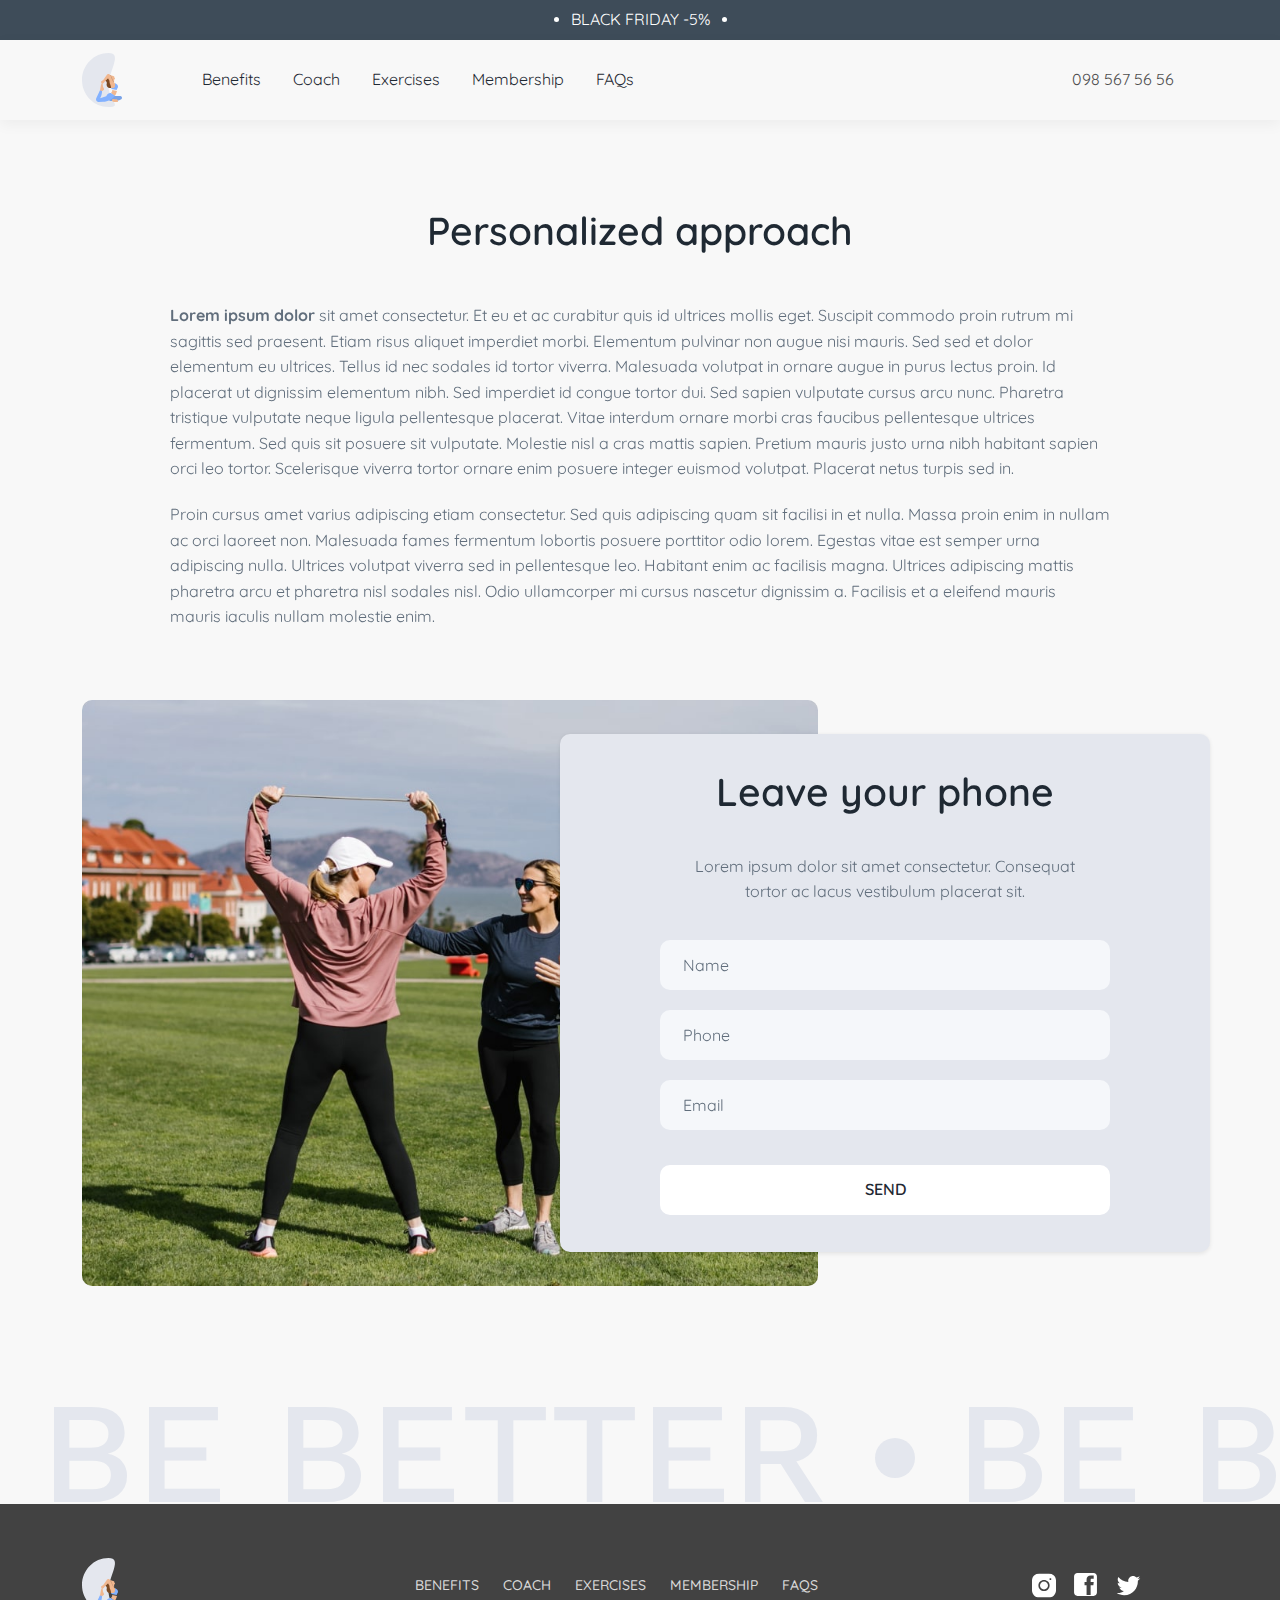
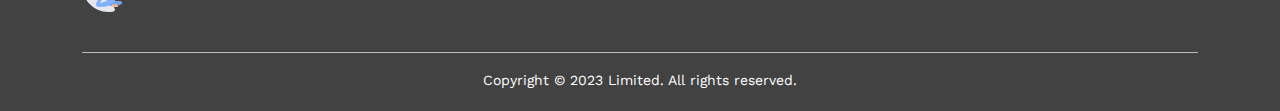
==== commit 5aa5eb13: "fix" ====
--- a/info-page.html
+++ b/info-page.html
@@ -103,9 +103,9 @@
                         </p>
                     </article>
 
-                    <div class="row" data-aos="fade-left" data-aos-delay="300">
-                        <div class="infopage__formsect">
-                            <div class="row">
+                    <div class="row">
+                        <div class="infopage__formsect" data-aos="fade-left"  data-aos-delay="300">
+                            <div class="row" data-aos="fade-right"  data-aos-delay="700">
                                 <div class="col-lg-8">
                                     <img src="img/img_fit.jpg" alt="img" class="about__img">
                                 </div>
--- a/css/style.css
+++ b/css/style.css
@@ -1 +1 @@
-@import url("https://fonts.googleapis.com/css2?family=Quicksand:wght@300;400;500;600;700&family=Work+Sans:wght@300;400;500&display=swap");html{-webkit-box-sizing:border-box;box-sizing:border-box}*,:after,:before{-webkit-box-sizing:inherit;box-sizing:inherit}body,html{height:100%}a{text-decoration:none;color:inherit}a:hover{color:inherit}button:focus,input:focus{outline:transparent}li{margin:0;padding:0;list-style:none}h1,h2,h3,h4,h5,h6,li,ol,p,ul{margin:0;padding:0}body{position:relative;overflow-x:hidden;min-width:320px;max-width:100vw;cursor:default;font-family:"Quicksand",sans-serif;background:var(--bg,#F8F8F8)}.main{-webkit-box-flex:1;-ms-flex:1 1 auto;flex:1 1 auto}.pagewrapper{min-height:100%;display:-webkit-box;display:-ms-flexbox;display:flex;-webkit-box-orient:vertical;-webkit-box-direction:normal;-ms-flex-direction:column;flex-direction:column;position:relative;overflow:hidden}.white-btn{border-radius:10px;background:#FFF;display:-webkit-inline-box;display:-ms-inline-flexbox;display:inline-flex;height:50px;padding:10px 107px;-webkit-box-pack:center;-ms-flex-pack:center;justify-content:center;-webkit-box-align:center;-ms-flex-align:center;align-items:center;-webkit-transition:0.3s ease-in-out;transition:0.3s ease-in-out;color:var(--black,#1F2933);text-align:center;font-size:16px;font-style:normal;font-weight:600;line-height:110%;text-transform:uppercase;border:2px solid #fff}.white-btn:hover{background-color:#3e4c59;color:#fff}@media (min-width:1600px){.container,.container-lg,.container-md,.container-sm,.container-xl,.container-xxl{max-width:1440px}}@media (max-width:767.8px){.white-btn{width:100%;padding:10px 20px}}.heroscreen{position:relative;height:calc(100vh - 120px);min-height:800px;display:-webkit-box;display:-ms-flexbox;display:flex;-webkit-box-align:center;-ms-flex-align:center;align-items:center}.heroscreen__bg{position:absolute;width:100%;height:100%;-o-object-fit:cover;object-fit:cover}.heroscreen__inner{position:relative;z-index:2;max-width:608px}.heroscreen__inner h1{color:#FFF;font-size:50px;font-style:normal;font-weight:700;line-height:110%;text-transform:uppercase;margin-bottom:39px}.heroscreen__inner p{color:#E4E7EE;font-size:20px;font-style:normal;font-weight:400;line-height:160%;margin-bottom:60px}.advantages{padding:100px 0;margin-top:200px;position:relative}.background{position:absolute;top:0;left:-10%;height:100%;width:120%;-webkit-transform:rotate(0.9deg);transform:rotate(0.9deg);background-color:#E4E7EE}.advantages__item{position:relative;z-index:1;border-radius:10px;background:#FFF;width:100%;padding:40px;min-height:295px;text-align:center}.advantages__item img{margin:0 auto 32px;width:50px;height:50px;border-radius:50%}.advantages__item h3{color:var(--black,#1F2933);text-align:center;margin-bottom:24px;font-size:24px;font-style:normal;font-weight:600;line-height:160%}.advantages__item p{color:var(--gray-60,#616E7C);text-align:center;font-size:16px;font-style:normal;font-weight:400;line-height:160%}.about{padding-top:200px}.about__inner{position:relative}.about__img{width:100%;background-size:cover;border-radius:10px;overflow:hidden}.about__content{position:absolute;width:630px;text-align:center;z-index:2;top:50%;right:0;translate:0 -50%;border-radius:10px;background:var(--gray-20,#E4E7EE);-webkit-box-shadow:0px 2px 4px 0px rgba(0,0,0,0.08),0px 0px 6px 0px rgba(0,0,0,0.02);box-shadow:0px 2px 4px 0px rgba(0,0,0,0.08),0px 0px 6px 0px rgba(0,0,0,0.02);padding:78px 60px}.about__content h3{color:var(--black,#1F2933);text-align:center;font-size:39px;font-style:normal;font-weight:600;line-height:110%;margin-bottom:25px}.about__content p{color:var(--gray-60,#616E7C);text-align:center;font-size:16px;font-style:normal;font-weight:400;line-height:160%;margin-bottom:35px}.imgsect{margin-top:200px}.marquee{width:100%;margin:0 auto;white-space:nowrap;overflow:hidden;height:100px;display:-webkit-box;display:-ms-flexbox;display:flex;-webkit-box-align:center;-ms-flex-align:center;align-items:center}.marquee .text{padding-left:40px;text-indent:0;-webkit-animation:marquee 7s linear infinite;animation:marquee 7s linear infinite;display:inline-block;color:var(--gray-20,#E4E7EE);text-align:center;font-family:"Work Sans",sans-serif;font-size:144px;font-style:normal;font-weight:500;line-height:110%;text-transform:uppercase;position:relative}.marquee .text:after{content:"";width:40px;height:40px;background:#E4E7EE;border-radius:50%;display:inline-block;vertical-align:middle;margin-left:0px;margin-bottom:2%}.reverse .marquee .text{animation:marquee 7s linear infinite reverse}@-webkit-keyframes marquee{0%{-webkit-transform:translate(0,0);transform:translate(0,0)}to{-webkit-transform:translate(-100%,0);transform:translate(-100%,0)}}@keyframes marquee{0%{-webkit-transform:translate(0,0);transform:translate(0,0)}to{-webkit-transform:translate(-100%,0);transform:translate(-100%,0)}}.imgsect__img{width:100%;margin-top:-5px;position:relative}.imgsect__img img{width:100%;background-size:cover;border-radius:10px}.formsect{margin-top:200px;padding:69px 0;position:relative}.formsect__inner{display:-webkit-box;display:-ms-flexbox;display:flex;-webkit-box-align:center;-ms-flex-align:center;align-items:center;-webkit-box-pack:justify;-ms-flex-pack:justify;justify-content:space-between}.formsect__title{max-width:480px;position:relative;z-index:1}.formsect__title h2{color:var(--black,#1F2933);font-size:39px;font-style:normal;font-weight:600;line-height:110%}.formsect__form{position:relative;z-index:1;width:100%;padding-left:30px}.formwrap{width:100%;display:-webkit-box;display:-ms-flexbox;display:flex;-webkit-box-align:center;-ms-flex-align:center;align-items:center;-webkit-box-pack:end;-ms-flex-pack:end;justify-content:flex-end}.formwrap button{margin-left:10px;width:240px;padding:15px 90px}.inputfield{margin-right:15px;width:265px}.inputfield input{height:50px;width:100%;border-radius:10px;background:var(--gray-10,#F5F7FA);padding:18px 23px;color:#616E7C;font-size:16px;font-style:normal;font-weight:400;line-height:160%;border:none}.inputfield input::-webkit-input-placeholder{color:#616E7C;font-size:16px;font-style:normal;font-weight:400;line-height:160%;-webkit-transition:0.3s ease-in-out;transition:0.3s ease-in-out}.inputfield input::-moz-placeholder{color:#616E7C;font-size:16px;font-style:normal;font-weight:400;line-height:160%;-moz-transition:0.3s ease-in-out;transition:0.3s ease-in-out}.inputfield input:-ms-input-placeholder{color:#616E7C;font-size:16px;font-style:normal;font-weight:400;line-height:160%;-ms-transition:0.3s ease-in-out;transition:0.3s ease-in-out}.inputfield input::-ms-input-placeholder{color:#616E7C;font-size:16px;font-style:normal;font-weight:400;line-height:160%;-ms-transition:0.3s ease-in-out;transition:0.3s ease-in-out}.inputfield input::placeholder{color:#616E7C;font-size:16px;font-style:normal;font-weight:400;line-height:160%;-webkit-transition:0.3s ease-in-out;transition:0.3s ease-in-out}.inputfield input:focus::-webkit-input-placeholder{opacity:0}.inputfield input:focus::-moz-placeholder{opacity:0}.inputfield input:focus:-ms-input-placeholder{opacity:0}.inputfield input:focus::-ms-input-placeholder{opacity:0}.inputfield input:focus::placeholder{opacity:0}.info{margin-top:200px;padding:100px 0;position:relative}.info__item{width:100%;border-radius:10px;background:#FFF;padding:40px;position:relative;z-index:1}.info__item-img{margin-bottom:30px}.info__item-img img{width:100%;background-size:cover;border-radius:5px}.info__item-top{margin-bottom:25px;border-bottom:1px solid #E4E7EE}.info__item-top h4{color:var(--black,#1F2933);font-size:39px;font-style:normal;font-weight:600;line-height:110%;margin-bottom:20px}.info__item-top p{color:var(--gray-60,#616E7C);font-size:16px;font-style:normal;font-weight:400;line-height:160%}.info__item-content{display:-webkit-box;display:-ms-flexbox;display:flex;-webkit-box-align:center;-ms-flex-align:center;align-items:center;-webkit-box-pack:justify;-ms-flex-pack:justify;justify-content:space-between;margin-bottom:30px}.info__item-content p{color:var(--black,#1F2933);text-align:center;font-size:24px;font-style:normal;font-weight:600;line-height:160%}.info__item-btn{text-align:center}.info__item-btn a{padding:10px 120px;width:316px;border:2px solid var(--gray-80,#3E4C59)}.schedule{padding:160px 0}.schedule .marquee{margin-top:170px}.schedule__title{max-width:550px;text-align:center;margin:0 auto 30px}.schedule__title h3{color:var(--black,#1F2933);font-size:39px;font-style:normal;font-weight:600;line-height:110%}.schedule__subtitle{max-width:550px;text-align:center;margin:0 auto 35px}.schedule__inner{margin:0 auto;max-width:960px;width:100%}.schedule__row{display:-webkit-box;display:-ms-flexbox;display:flex;-webkit-box-align:center;-ms-flex-align:center;align-items:center;padding:40px 0;border-bottom:1px solid rgba(62,76,89,0.2)}.schedule__row-time{margin-right:40px}.schedule__row-time p{position:relative;color:var(--black,#1F2933);font-size:30px;font-style:normal;font-weight:600;line-height:160%;opacity:0.6}.schedule__row-time span{display:inline-block;vertical-align:top;color:var(--black,#1F2933);font-size:15px;font-style:normal;font-weight:600;line-height:160%}.schedule__row-name p{color:var(--black,#1F2933);font-size:28px;font-style:normal;font-weight:600;line-height:160%}.schedule__row-btn{margin:0 0 0 auto}.schedule__row-btn a{border:2px solid var(--gray-80,#3E4C59);padding:19px 42px}.faq{padding:100px 0 50px;background:#424242;font-family:"Work Sans",sans-serif}.faq__title{margin-bottom:50px}.faq__title h2{color:#FFF;text-align:center;font-size:38px;font-style:normal;font-weight:500;line-height:110%;text-transform:uppercase}.faq__inner{max-width:670px;width:100%;margin:0 auto}.faq__row{padding:10px 0;border-bottom:1px solid var(--white,#FFF);margin-bottom:24px}.faq__header{display:-webkit-box;display:-ms-flexbox;display:flex;-webkit-box-pack:justify;-ms-flex-pack:justify;justify-content:space-between;cursor:pointer;-webkit-transition:0.3s;transition:0.3s;position:relative;padding-right:35px}.faq__header h3{color:#FFF;font-family:"Work Sans",sans-serif;font-size:16px;font-style:normal;font-weight:400;line-height:150%;text-transform:uppercase}.faq__header:hover{opacity:0.6}.faq__header .arrow{-webkit-transition:0.3s ease-in-out;transition:0.3s ease-in-out;position:absolute;right:0;top:0}.faq__header.active .arrow{-webkit-transform:rotate(180deg);transform:rotate(180deg)}.faq__body{padding:30px 0px;display:none}.faq__body li,.faq__body p{color:#FFF;font-size:16px;font-style:normal;font-weight:400;line-height:160%}.faq__body ol,.faq__body ul{padding:10px 20px}.faq__body ul li{list-style:disc}.faq__body ol li{list-style:decimal}.testimonials{position:relative;padding:180px 0 200px}.testimonials__slider{position:relative;z-index:2;margin:0 -10px}.testimonials__slide{padding:0 10px}.testimonials__item{text-align:center;border-radius:10px;background:#E4E7EE;padding:40px;height:400px;overflow:hidden}.testimonials__item-img{text-align:center;margin-bottom:32px}.testimonials__item-img img{width:80px;height:80px;border-radius:50%;overflow:hidden;margin:0 auto}.testimonials__item-title h3{color:var(--black,#1F2933);text-align:center;font-size:24px;font-style:normal;font-weight:600;line-height:160%;margin-bottom:20px}.testimonials__item-content p{color:var(--gray-60,#616E7C);text-align:center;font-size:16px;font-style:normal;font-weight:400;line-height:160%}.videowrap{margin-bottom:130px;border-radius:10px;overflow:hidden}.videowrap .plyr--video,.videowrap .plyr__video-wrapper{background:transparent}.videowrap .plyr__poster{background-color:transparent}.videowrap .plyr.plyr--stopped .plyr__controls{display:none}.videowrap .plyr--full-ui.plyr--video .plyr__control--overlaid{background:#272727;border:1.5px solid rgba(245,245,247,0.05);width:100%!important;max-width:48px;-webkit-box-flex:0;-ms-flex:0 0 48px;flex:0 0 48px;height:48px;display:-webkit-inline-box!important;display:-ms-inline-flexbox!important;display:inline-flex!important;-webkit-box-align:center;-ms-flex-align:center;align-items:center;-webkit-box-pack:center;-ms-flex-pack:center;justify-content:center}.videowrap .plyr--full-ui.plyr--video .plyr__control--overlaid:hover{opacity:0.8}.videowrap .plyr--full-ui input[type=range]{color:#E4E7EE}.videowrap .plyr--video .plyr__control.plyr__tab-focus,.videowrap .plyr--video .plyr__control:hover,.videowrap .plyr--video .plyr__control[aria-expanded=true]{background:#272727}@media (max-width:1600px){.testimonials__item{padding:30px 30px;height:420px}.info{margin-top:150px}.formsect{margin-top:150px}.imgsect{margin-top:150px}.advantages__item{padding:25px}.advantages{margin-top:150px}}@media (max-width:1399.8px){.testimonials__item-img{margin-bottom:25px}.testimonials{padding:140px 0;margin-bottom:130px}.schedule{padding:120px 0}.info__item-top h4{font-size:32px}.inputfield{margin-right:15px;width:250px}.formwrap button{margin-left:5px;width:195px;padding:15px 30px}.formsect__title h2{font-size:32px}.about{padding-top:160px}.advantages__item{min-height:370px}.heroscreen__inner h1{font-size:36px}.heroscreen__inner p{font-size:18px}.heroscreen__inner{max-width:520px}}@media (max-width:1199.8px){.info{margin-top:120px}.info__item-content p{font-size:22px}.info__item-top h4{font-size:26px}.info__item{padding:35px 25px}.formsect{margin-top:120px}.formsect__inner{-ms-flex-wrap:wrap;flex-wrap:wrap}.formsect__title{margin-bottom:30px}.formwrap{-webkit-box-pack:start;-ms-flex-pack:start;justify-content:flex-start}.formsect__form{padding-left:0}.marquee{height:80px}.marquee .text{font-size:110px}.about{padding-top:120px}.advantages{margin-top:100px}}@media (max-width:991.8px){.testimonials{padding:120px 0;margin-bottom:110px}.testimonials__item{height:450px}.schedule{padding:100px 0}.info__item{margin-bottom:30px;padding:40px 35px}.marquee .text:after{width:35px;height:35px}.imgsect{margin-top:100px}.about{padding:120px 0 0}.about__content{width:90%;padding:70px 40px;right:initial;top:initial;-webkit-transform:translateX(5%);transform:translateX(5%);position:relative;margin-top:-200px}.advantages{padding:100px 0 70px}.advantages__item{margin-bottom:35px}.heroscreen__bg{-o-object-position:65% 0%;object-position:65% 0%}.heroscreen{min-height:700px}}@media (max-width:767.8px){.testimonials{padding:100px 0;margin-bottom:100px}.videowrap{margin-bottom:100px}.testimonials__item{min-height:380px;height:auto}.schedule .marquee{margin-top:140px}.schedule__title h3{font-size:32px}.schedule__row-time{margin-right:25px}.schedule__row{padding:30px 0}.schedule__row-btn a{padding:15px 35px}.schedule__row-name p{font-size:22px}.formsect{margin-top:90px}.info{margin-top:90px}.imgsect{margin-top:80px}.about{padding:80px 0 0}.about__content{padding:50px 35px}.about__content h3{font-size:32px}}@media (max-width:575.8px){.faq{padding:90px 0 30px}.schedule{padding:80px 0}.schedule__row{-ms-flex-wrap:wrap;flex-wrap:wrap;-webkit-box-pack:justify;-ms-flex-pack:justify;justify-content:space-between}.schedule__row-btn{margin:20px 0 0;width:100%}.info{padding:80px 0}.info__item{margin-bottom:25px;padding:35px 25px}.info__item-content p{font-size:18px}.info__item-btn a{padding:10px 20px;width:100%}.formwrap{-ms-flex-wrap:wrap;flex-wrap:wrap}.inputfield{margin-right:0;margin-bottom:20px;width:100%}.formwrap button{margin-left:0px;width:100%}.marquee .text:after{width:30px;height:30px}.marquee{height:60px}.marquee .text{font-size:90px;padding-left:25px}.about__content{width:94%;-webkit-transform:translateX(3%);transform:translateX(3%);margin-top:-150px;padding:30px 15px}.advantages{margin-top:80px;padding:80px 0 50px}.heroscreen__inner h1{font-size:32px}.heroscreen__inner p{font-size:16px}.heroscreen__inner{margin-bottom:80px}}@media (max-width:400px){.videowrap{margin-bottom:70px}.testimonials{padding:80px 0;margin-bottom:75px}.faq{padding:80px 0 25px}.schedule__title h3{font-size:22px}.info__item-img img{height:45vw;-o-object-fit:cover;object-fit:cover}.info__item{margin-bottom:20px;padding:25px 15px}.imgsect{margin-top:60px}.imgsect__img img{height:50vw;-o-object-fit:cover;object-fit:cover}.formsect{margin-top:70px}.marquee .text:after{width:25px;height:25px}.marquee .text{font-size:75px;padding-left:20px}.about__content h3{font-size:28px;margin-bottom:20px}.about__content p{font-size:15px;margin-bottom:30px}.about__content{margin-top:-100px}}.infopage{background:var(--bg,#F8F8F8);padding-top:90px}.infopage__article{max-width:940px;margin:0 auto 70px}.infopage__article h1{color:var(--black,#1F2933);font-size:39px;font-style:normal;font-weight:600;line-height:110%;text-align:center;margin-bottom:50px}.infopage__article li,.infopage__article p{color:var(--gray-60,#616E7C);font-size:16px;font-style:normal;font-weight:400;line-height:160%;margin-bottom:20px}.infopage__article li{margin-bottom:10px}.infopage__article ol,.infopage__article ul{padding-left:20px}.infopage__article ul li{list-style:disc}.infopage__article ol li{list-style:decimal}.infopage__formsect{position:relative;margin-bottom:118px}.infopage__formsect img{width:100%;background-size:cover}.infopage__formbox{padding:85px 147px;position:absolute;top:50%;right:0;-webkit-transform:translateY(-50%);transform:translateY(-50%);width:53%;border-radius:10px;background:var(--gray-20,#E4E7EE);-webkit-box-shadow:0px 2px 4px 0px rgba(0,0,0,0.08),0px 0px 6px 0px rgba(0,0,0,0.02);box-shadow:0px 2px 4px 0px rgba(0,0,0,0.08),0px 0px 6px 0px rgba(0,0,0,0.02)}.infopage__formbox h3{color:var(--black,#1F2933);font-size:39px;font-style:normal;font-weight:600;line-height:110%;margin-bottom:40px;text-align:center}.infopage__formbox p{color:var(--gray-60,#616E7C);text-align:center;font-size:16px;font-style:normal;font-weight:400;line-height:160%;max-width:415px;width:100%;margin:0 auto 35px}.infopage__formbox .formwrap{width:100%;display:block}.infopage__formbox .inputfield{width:100%;margin-bottom:20px}.infopage__formbox input{width:100%}.infopage__formbox .white-btn{margin:15px 0 0;width:100%;text-transform:uppercase}@media (max-width:1600px){.infopage__formbox{padding:65px 120px;width:750px}}@media (max-width:1399.8px){.infopage__formbox{padding:37px 100px;width:650px}}@media (max-width:1199.8px){.infopage__formbox h3{font-size:37px;margin-bottom:30px}.infopage__formbox{padding:35px 55px;width:550px}.infopage__formbox .white-btn{margin:5px 0 0}.infopage__formbox .inputfield{margin-bottom:12px}.infopage__formsect img{height:560px;-o-object-fit:cover;object-fit:cover}}@media (max-width:991.8px){.infopage__formsect{margin-bottom:95px}.infopage__formsect img{height:auto}.infopage__formbox{width:90%;padding:70px 40px;right:initial;top:initial;-webkit-transform:translateX(5%);transform:translateX(5%);position:relative;margin-top:-200px}.infopage{padding-top:60px}}@media (max-width:767.8px){.infopage__formbox{width:90%;padding:30px 30px}.infopage__formbox h3{font-size:36px;margin-bottom:20px}}@media (max-width:575.8px){.infopage__formbox h3{font-size:32px}.infopage__formbox{width:94%;-webkit-transform:translateX(3%);transform:translateX(3%);margin-top:-150px;padding:30px 15px}.infopage__article h1{font-size:36px;margin-bottom:40px}.infopage__formsect{margin-bottom:80px}}@media (max-width:400px){.infopage__formbox{margin-top:-100px}.infopage__formbox h3{font-size:28px}.infopage__article h1{font-size:28px}}.sales-widget{display:-webkit-box;display:-ms-flexbox;display:flex;-webkit-box-align:center;-ms-flex-align:center;align-items:center;-webkit-box-pack:center;-ms-flex-pack:center;justify-content:center;background:#3E4C59;height:40px;width:100%}.sales-widget span{position:relative;color:#FFF;text-align:center;font-size:16px;font-style:normal;font-weight:400;line-height:160%;text-transform:uppercase}.sales-widget span:after,.sales-widget span:before{content:"";display:inline-block;vertical-align:middle;border-radius:50%;background-color:#fff;width:5px;height:5px;margin-bottom:3px}.sales-widget span:before{margin-right:8px}.sales-widget span:after{margin-left:8px}.header__inner{padding:13px 0;background:#F8F8F8;position:relative}.header.custom .header__inner{-webkit-box-shadow:0px 4px 14px 0px rgba(0,0,0,0.05);box-shadow:0px 4px 14px 0px rgba(0,0,0,0.05)}.header__logo a{display:block}.header__logo img{height:54px;background-size:cover}.header__nav{margin-left:76px}.header__nav ul{display:-webkit-box;display:-ms-flexbox;display:flex;-webkit-box-align:center;-ms-flex-align:center;align-items:center}.header__nav ul li+li{margin-left:32px}.header__nav ul a{color:var(--black,#1F2933);text-align:center;font-size:16px;font-style:normal;font-weight:400;line-height:160%;-webkit-transition:0.3s;transition:0.3s;position:relative;padding-bottom:3px}.header__nav ul a:after{content:"";width:0%;-webkit-transition:0.4s;transition:0.4s;height:1px;position:absolute;bottom:0;left:50%;background-color:#3E4C59}.header__nav ul a:hover:after{left:0;width:100%}.header__info{width:100%;display:-webkit-box;display:-ms-flexbox;display:flex;-webkit-box-align:center;-ms-flex-align:center;align-items:center;-webkit-box-pack:end;-ms-flex-pack:end;justify-content:flex-end}.header__phone a{color:#4D4D4D;text-align:center;margin-right:24px;font-size:16px;font-style:normal;font-weight:400;line-height:160%;-webkit-transition:0.3s;transition:0.3s}.header__phone a:hover{-webkit-filter:brightness(150%);filter:brightness(150%)}.header__btn a{color:#3E4C59;text-align:center;font-size:16px;font-style:normal;font-weight:600;line-height:110%;text-transform:uppercase;height:40px;display:-webkit-box;display:-ms-flexbox;display:flex;-webkit-box-align:center;-ms-flex-align:center;align-items:center;-webkit-box-pack:center;-ms-flex-pack:center;justify-content:center;padding:9px 45px;border-radius:10px;border:2px solid var(--gray-80,#3E4C59);-webkit-transition:0.3s ease-in-out;transition:0.3s ease-in-out}.header__btn a:hover{background-color:rgba(62,76,89,0.2)}button.burger{display:none}.header__mobile{display:none}@media (max-width:991.8px){.header__mobile{display:block;margin-top:50px}.header__mobile .header__phone a{margin:0}.header__mobile .header__btn{margin-top:50px}.header__nav{position:fixed;z-index:9;padding:35px;margin:0;top:120px;right:0;width:40%;-webkit-transform:translateX(100%);transform:translateX(100%);-webkit-transition:opacity 0.3s 0.3s,-webkit-transform 0.5s;transition:opacity 0.3s 0.3s,-webkit-transform 0.5s;transition:transform 0.5s,opacity 0.3s 0.3s;transition:transform 0.5s,opacity 0.3s 0.3s,-webkit-transform 0.5s;opacity:0;height:100vh;background-color:#f2f2f2}.header__nav ul{display:block}.header__nav ul li+li{margin:30px 0 0}.header__nav.active{-webkit-transform:translateX(0%);transform:translateX(0%);opacity:1;-webkit-transition:0.5s;transition:0.5s}.header__info{display:none}button.burger{display:inline-block;width:35px;height:23px;border:none;background:transparent;position:relative;cursor:pointer;padding:0;margin:0 0 0 auto}button.burger:focus{outline:none}button.burger.burger2 span,button.burger.burger2:after,button.burger.burger2:before{width:100%;height:3px;border-radius:100px;position:absolute;display:block;background:#3E4C59;right:0}button.burger.burger2:after,button.burger.burger2:before{content:"";-webkit-transition:0.3s width 0.4s;transition:0.3s width 0.4s}button.burger.burger2:after{top:0px;left:0px;margin-top:0px}button.burger.burger2:before{bottom:0px;right:0px;margin-bottom:0px}button.burger.burger2 span{top:50%;margin-top:-2px;-webkit-transition:-webkit-transform 0.3s;transition:-webkit-transform 0.3s;transition:transform 0.3s;transition:transform 0.3s,-webkit-transform 0.3s}button.burger.burger2 span:before{content:"";background:#3E4C59;width:100%;height:3px;border-radius:100px;position:absolute;left:0px;-webkit-transition:-webkit-transform 0.3s;transition:-webkit-transform 0.3s;transition:transform 0.3s;transition:transform 0.3s,-webkit-transform 0.3s}button.burger.burger2.on:after{-webkit-transition:all 0.2s;transition:all 0.2s;width:0%;left:0px}button.burger.burger2.on:before{-webkit-transition:all 0.2s;transition:all 0.2s;width:0%;right:0px}button.burger.burger2.on span{-webkit-transform:rotate(45deg);transform:rotate(45deg);-webkit-transition:0.3s -webkit-transform 0.4s;transition:0.3s -webkit-transform 0.4s;transition:0.3s transform 0.4s;transition:0.3s transform 0.4s,0.3s -webkit-transform 0.4s}button.burger.burger2.on span:before{-webkit-transform:rotate(-90deg);transform:rotate(-90deg);-webkit-transition:0.3s -webkit-transform 0.4s;transition:0.3s -webkit-transform 0.4s;transition:0.3s transform 0.4s;transition:0.3s transform 0.4s,0.3s -webkit-transform 0.4s}}@media (max-width:767.8px){.header__nav{width:60%}}@media (max-width:575.8px){.header__nav{width:100%}}.footer{background:#424242;padding-top:54px}.footer__inner{padding-bottom:40px;border-bottom:1px solid #BDBDBD}.footer__logo a{display:block}.footer__logo img{height:54px;background-size:cover}.footer__nav ul{display:-webkit-box;display:-ms-flexbox;display:flex;-webkit-box-align:center;-ms-flex-align:center;align-items:center}.footer__nav ul li+li{margin-left:24px}.footer__nav ul a{color:#D9D9D9;text-align:center;font-size:14px;font-style:normal;font-weight:500;line-height:36px;text-transform:uppercase;position:relative;padding-bottom:3px}.footer__nav ul a:after{content:"";width:0%;-webkit-transition:0.4s;transition:0.4s;height:1px;position:absolute;bottom:0;left:50%;background-color:#D9D9D9}.footer__nav ul a:hover:after{left:0;width:100%}.footer__socials ul{display:-webkit-box;display:-ms-flexbox;display:flex;-webkit-box-align:center;-ms-flex-align:center;align-items:center;-webkit-box-pack:end;-ms-flex-pack:end;justify-content:flex-end}.footer__socials ul li+li{margin-left:16px}.footer__socials ul img{max-width:27px;background-size:cover;-webkit-transition:0.3s;transition:0.3s}.footer__socials ul img:hover{opacity:0.6}.footer__bottom{display:-webkit-box;display:-ms-flexbox;display:flex;-webkit-box-align:center;-ms-flex-align:center;align-items:center;-webkit-box-pack:center;-ms-flex-pack:center;justify-content:center;padding:16px 0 20px}.footer__bottom p{color:#FFF;font-family:Work Sans;font-size:14px;font-style:normal;font-weight:400;line-height:22px}@media (max-width:991.8px){.footer__nav{margin:0 0 0 auto}.footer__socials{margin-top:30px}}@media (max-width:767.8px){.footer__nav{margin:30px 0 0}.footer__nav ul{display:block}.footer__nav ul li+li{margin-left:0}}+@import url("https://fonts.googleapis.com/css2?family=Quicksand:wght@300;400;500;600;700&family=Work+Sans:wght@300;400;500&display=swap");html{-webkit-box-sizing:border-box;box-sizing:border-box}*,:after,:before{-webkit-box-sizing:inherit;box-sizing:inherit}body,html{height:100%}a{text-decoration:none;color:inherit}a:hover{color:inherit}button:focus,input:focus{outline:transparent}li{margin:0;padding:0;list-style:none}h1,h2,h3,h4,h5,h6,li,ol,p,ul{margin:0;padding:0}body{position:relative;overflow-x:hidden;min-width:320px;max-width:100vw;cursor:default;font-family:"Quicksand",sans-serif;background:var(--bg,#F8F8F8)}.main{-webkit-box-flex:1;-ms-flex:1 1 auto;flex:1 1 auto}.pagewrapper{min-height:100%;display:-webkit-box;display:-ms-flexbox;display:flex;-webkit-box-orient:vertical;-webkit-box-direction:normal;-ms-flex-direction:column;flex-direction:column;position:relative;overflow:hidden}.white-btn{border-radius:10px;background:#FFF;display:-webkit-inline-box;display:-ms-inline-flexbox;display:inline-flex;height:50px;padding:10px 107px;-webkit-box-pack:center;-ms-flex-pack:center;justify-content:center;-webkit-box-align:center;-ms-flex-align:center;align-items:center;-webkit-transition:0.3s ease-in-out;transition:0.3s ease-in-out;color:var(--black,#1F2933);text-align:center;font-size:16px;font-style:normal;font-weight:600;line-height:110%;text-transform:uppercase;border:2px solid #fff}.white-btn:hover{background-color:#3e4c59;color:#fff}.textanim{overflow:hidden}.textanim h1{-webkit-animation:textAnim 0.5s ease-in-out forwards;animation:textAnim 0.5s ease-in-out forwards;opacity:0;-webkit-transform:translateY(170%) rotate(10deg);transform:translateY(170%) rotate(10deg)}@-webkit-keyframes textAnim{to{opacity:1;-webkit-transform:translateY(0) rotate(0);transform:translateY(0) rotate(0)}}@keyframes textAnim{to{opacity:1;-webkit-transform:translateY(0) rotate(0);transform:translateY(0) rotate(0)}}@media (min-width:1600px){.container,.container-lg,.container-md,.container-sm,.container-xl,.container-xxl{max-width:1440px}}@media (max-width:767.8px){.white-btn{width:100%;padding:10px 20px}.textanim{overflow:hidden}.textanim h1{-webkit-animation:none;animation:none;opacity:1;-webkit-transform:translateY(0%) rotate(0deg);transform:translateY(0%) rotate(0deg)}}.heroscreen{position:relative;height:calc(100vh - 120px);min-height:800px;display:-webkit-box;display:-ms-flexbox;display:flex;-webkit-box-align:center;-ms-flex-align:center;align-items:center}.heroscreen__bg{position:absolute;width:100%;height:100%;-o-object-fit:cover;object-fit:cover}.heroscreen__inner{position:relative;z-index:2;max-width:608px}.heroscreen__inner h1{color:#FFF;font-size:50px;font-style:normal;font-weight:700;line-height:110%;text-transform:uppercase;margin-bottom:39px}.heroscreen__inner p{color:#E4E7EE;font-size:20px;font-style:normal;font-weight:400;line-height:160%;margin-bottom:60px}.advantages{padding:100px 0;margin-top:200px;position:relative}.background{position:absolute;top:0;left:-10%;height:100%;width:120%;-webkit-transform:rotate(0.9deg);transform:rotate(0.9deg);background-color:#E4E7EE}.advantages__item{position:relative;z-index:1;border-radius:10px;background:#FFF;width:100%;padding:40px;min-height:295px;text-align:center}.advantages__item img{margin:0 auto 32px;width:50px;height:50px;border-radius:50%}.advantages__item h3{color:var(--black,#1F2933);text-align:center;margin-bottom:24px;font-size:24px;font-style:normal;font-weight:600;line-height:160%}.advantages__item p{color:var(--gray-60,#616E7C);text-align:center;font-size:16px;font-style:normal;font-weight:400;line-height:160%}.about{padding-top:200px}.about__inner{position:relative}.about__img{width:100%;background-size:cover;border-radius:10px;overflow:hidden}.about__content{position:absolute;width:630px;text-align:center;z-index:2;top:50%;right:0;-webkit-transform:translateY(-50%);transform:translateY(-50%);border-radius:10px;background:var(--gray-20,#E4E7EE);-webkit-box-shadow:0px 2px 4px 0px rgba(0,0,0,0.08),0px 0px 6px 0px rgba(0,0,0,0.02);box-shadow:0px 2px 4px 0px rgba(0,0,0,0.08),0px 0px 6px 0px rgba(0,0,0,0.02);padding:78px 60px}.about__content h3{color:var(--black,#1F2933);text-align:center;font-size:39px;font-style:normal;font-weight:600;line-height:110%;margin-bottom:25px}.about__content p{color:var(--gray-60,#616E7C);text-align:center;font-size:16px;font-style:normal;font-weight:400;line-height:160%;margin-bottom:35px}.imgsect{margin-top:200px}.marquee{width:100%;margin:0 auto;white-space:nowrap;overflow:hidden;height:100px;display:-webkit-box;display:-ms-flexbox;display:flex;-webkit-box-align:center;-ms-flex-align:center;align-items:center}.marquee .text{padding-left:40px;text-indent:0;-webkit-animation:marquee 7s linear infinite;animation:marquee 7s linear infinite;display:inline-block;color:var(--gray-20,#E4E7EE);text-align:center;font-family:"Work Sans",sans-serif;font-size:144px;font-style:normal;font-weight:500;line-height:110%;text-transform:uppercase;position:relative}.marquee .text:after{content:"";width:40px;height:40px;background:#E4E7EE;border-radius:50%;display:inline-block;vertical-align:middle;margin-left:0px;margin-bottom:2%}.reverse .marquee .text{animation:marquee 7s linear infinite reverse}@-webkit-keyframes marquee{0%{-webkit-transform:translate(0,0);transform:translate(0,0)}to{-webkit-transform:translate(-100%,0);transform:translate(-100%,0)}}@keyframes marquee{0%{-webkit-transform:translate(0,0);transform:translate(0,0)}to{-webkit-transform:translate(-100%,0);transform:translate(-100%,0)}}.imgsect__img{width:100%;margin-top:-5px;position:relative}.imgsect__img img{width:100%;background-size:cover;border-radius:10px}.formsect{margin-top:200px;padding:69px 0;position:relative}.formsect__inner{display:-webkit-box;display:-ms-flexbox;display:flex;-webkit-box-align:center;-ms-flex-align:center;align-items:center;-webkit-box-pack:justify;-ms-flex-pack:justify;justify-content:space-between}.formsect__title{max-width:480px;position:relative;z-index:1}.formsect__title h2{color:var(--black,#1F2933);font-size:39px;font-style:normal;font-weight:600;line-height:110%}.formsect__form{position:relative;z-index:1;width:100%;padding-left:30px}.formwrap{width:100%;display:-webkit-box;display:-ms-flexbox;display:flex;-webkit-box-align:center;-ms-flex-align:center;align-items:center;-webkit-box-pack:end;-ms-flex-pack:end;justify-content:flex-end}.formwrap button{margin-left:10px;width:240px;padding:15px 90px}.inputfield{margin-right:15px;width:265px}.inputfield input{height:50px;width:100%;border-radius:10px;background:var(--gray-10,#F5F7FA);padding:18px 23px;color:#616E7C;font-size:16px;font-style:normal;font-weight:400;line-height:160%;border:none}.inputfield input::-webkit-input-placeholder{color:#616E7C;font-size:16px;font-style:normal;font-weight:400;line-height:160%;-webkit-transition:0.3s ease-in-out;transition:0.3s ease-in-out}.inputfield input::-moz-placeholder{color:#616E7C;font-size:16px;font-style:normal;font-weight:400;line-height:160%;-moz-transition:0.3s ease-in-out;transition:0.3s ease-in-out}.inputfield input:-ms-input-placeholder{color:#616E7C;font-size:16px;font-style:normal;font-weight:400;line-height:160%;-ms-transition:0.3s ease-in-out;transition:0.3s ease-in-out}.inputfield input::-ms-input-placeholder{color:#616E7C;font-size:16px;font-style:normal;font-weight:400;line-height:160%;-ms-transition:0.3s ease-in-out;transition:0.3s ease-in-out}.inputfield input::placeholder{color:#616E7C;font-size:16px;font-style:normal;font-weight:400;line-height:160%;-webkit-transition:0.3s ease-in-out;transition:0.3s ease-in-out}.inputfield input:focus::-webkit-input-placeholder{opacity:0}.inputfield input:focus::-moz-placeholder{opacity:0}.inputfield input:focus:-ms-input-placeholder{opacity:0}.inputfield input:focus::-ms-input-placeholder{opacity:0}.inputfield input:focus::placeholder{opacity:0}.info{margin-top:200px;padding:100px 0;position:relative}.info__item{width:100%;border-radius:10px;background:#FFF;padding:40px;position:relative;z-index:1}.info__item-img{margin-bottom:30px}.info__item-img img{width:100%;background-size:cover;border-radius:5px}.info__item-top{margin-bottom:25px;border-bottom:1px solid #E4E7EE}.info__item-top h4{color:var(--black,#1F2933);font-size:39px;font-style:normal;font-weight:600;line-height:110%;margin-bottom:20px}.info__item-top p{color:var(--gray-60,#616E7C);font-size:16px;font-style:normal;font-weight:400;line-height:160%}.info__item-content{display:-webkit-box;display:-ms-flexbox;display:flex;-webkit-box-align:center;-ms-flex-align:center;align-items:center;-webkit-box-pack:justify;-ms-flex-pack:justify;justify-content:space-between;margin-bottom:30px}.info__item-content p{color:var(--black,#1F2933);text-align:center;font-size:24px;font-style:normal;font-weight:600;line-height:160%}.info__item-btn{text-align:center}.info__item-btn a{padding:10px 120px;width:316px;border:2px solid var(--gray-80,#3E4C59)}.schedule{padding:160px 0}.schedule .marquee{margin-top:170px}.schedule__title{max-width:550px;text-align:center;margin:0 auto 30px}.schedule__title h3{color:var(--black,#1F2933);font-size:39px;font-style:normal;font-weight:600;line-height:110%}.schedule__subtitle{max-width:550px;text-align:center;margin:0 auto 35px}.schedule__inner{margin:0 auto;max-width:960px;width:100%}.schedule__row{display:-webkit-box;display:-ms-flexbox;display:flex;-webkit-box-align:center;-ms-flex-align:center;align-items:center;padding:40px 0;border-bottom:1px solid rgba(62,76,89,0.2)}.schedule__row-time{margin-right:40px}.schedule__row-time p{position:relative;color:var(--black,#1F2933);font-size:30px;font-style:normal;font-weight:600;line-height:160%;opacity:0.6}.schedule__row-time span{display:inline-block;vertical-align:top;color:var(--black,#1F2933);font-size:15px;font-style:normal;font-weight:600;line-height:160%}.schedule__row-name p{color:var(--black,#1F2933);font-size:28px;font-style:normal;font-weight:600;line-height:160%}.schedule__row-btn{margin:0 0 0 auto}.schedule__row-btn a{border:2px solid var(--gray-80,#3E4C59);padding:19px 42px}.faq{padding:100px 0 50px;background:#424242;font-family:"Work Sans",sans-serif}.faq__title{margin-bottom:50px}.faq__title h2{color:#FFF;text-align:center;font-size:38px;font-style:normal;font-weight:500;line-height:110%;text-transform:uppercase}.faq__inner{max-width:670px;width:100%;margin:0 auto}.faq__row{padding:10px 0;border-bottom:1px solid var(--white,#FFF);margin-bottom:24px}.faq__header{display:-webkit-box;display:-ms-flexbox;display:flex;-webkit-box-pack:justify;-ms-flex-pack:justify;justify-content:space-between;cursor:pointer;-webkit-transition:0.3s;transition:0.3s;position:relative;padding-right:35px}.faq__header h3{color:#FFF;font-family:"Work Sans",sans-serif;font-size:16px;font-style:normal;font-weight:400;line-height:150%;text-transform:uppercase}.faq__header:hover{opacity:0.6}.faq__header .arrow{-webkit-transition:0.3s ease-in-out;transition:0.3s ease-in-out;position:absolute;right:0;top:0}.faq__header.active .arrow{-webkit-transform:rotate(180deg);transform:rotate(180deg)}.faq__body{padding:30px 0px;display:none}.faq__body li,.faq__body p{color:#FFF;font-size:16px;font-style:normal;font-weight:400;line-height:160%}.faq__body ol,.faq__body ul{padding:10px 20px}.faq__body ul li{list-style:disc}.faq__body ol li{list-style:decimal}.testimonials{position:relative;padding:180px 0 200px}.testimonials__slider{position:relative;z-index:2;margin:0 -10px}.testimonials__slide{padding:0 10px}.testimonials__item{text-align:center;border-radius:10px;background:#E4E7EE;padding:40px;height:400px;overflow:hidden}.testimonials__item-img{text-align:center;margin-bottom:32px}.testimonials__item-img img{width:80px;height:80px;border-radius:50%;overflow:hidden;margin:0 auto}.testimonials__item-title h3{color:var(--black,#1F2933);text-align:center;font-size:24px;font-style:normal;font-weight:600;line-height:160%;margin-bottom:20px}.testimonials__item-content p{color:var(--gray-60,#616E7C);text-align:center;font-size:16px;font-style:normal;font-weight:400;line-height:160%}.videowrap{margin-bottom:130px;border-radius:10px;overflow:hidden}.videowrap .plyr--video,.videowrap .plyr__video-wrapper{background:transparent}.videowrap .plyr__poster{background-color:transparent}.videowrap .plyr.plyr--stopped .plyr__controls{display:none}.videowrap .plyr--full-ui.plyr--video .plyr__control--overlaid{background:#272727;border:1.5px solid rgba(245,245,247,0.05);width:100%!important;max-width:48px;-webkit-box-flex:0;-ms-flex:0 0 48px;flex:0 0 48px;height:48px;display:-webkit-inline-box!important;display:-ms-inline-flexbox!important;display:inline-flex!important;-webkit-box-align:center;-ms-flex-align:center;align-items:center;-webkit-box-pack:center;-ms-flex-pack:center;justify-content:center}.videowrap .plyr--full-ui.plyr--video .plyr__control--overlaid:hover{opacity:0.8}.videowrap .plyr--full-ui input[type=range]{color:#E4E7EE}.videowrap .plyr--video .plyr__control.plyr__tab-focus,.videowrap .plyr--video .plyr__control:hover,.videowrap .plyr--video .plyr__control[aria-expanded=true]{background:#272727}@media (max-width:1600px){.testimonials__item{padding:30px 30px;height:420px}.info{margin-top:150px}.formsect{margin-top:150px}.imgsect{margin-top:150px}.advantages__item{padding:25px}.advantages{margin-top:150px}}@media (max-width:1399.8px){.testimonials__item-img{margin-bottom:25px}.testimonials{padding:140px 0;margin-bottom:130px}.schedule{padding:120px 0}.info__item-top h4{font-size:32px}.inputfield{margin-right:15px;width:250px}.formwrap button{margin-left:5px;width:195px;padding:15px 30px}.formsect__title h2{font-size:32px}.about{padding-top:160px}.advantages__item{min-height:370px}.heroscreen__inner h1{font-size:36px}.heroscreen__inner p{font-size:18px}.heroscreen__inner{max-width:520px}}@media (max-width:1199.8px){.info{margin-top:120px}.info__item-content p{font-size:22px}.info__item-top h4{font-size:26px}.info__item{padding:35px 25px}.formsect{margin-top:120px}.formsect__inner{-ms-flex-wrap:wrap;flex-wrap:wrap}.formsect__title{margin-bottom:30px}.formwrap{-webkit-box-pack:start;-ms-flex-pack:start;justify-content:flex-start}.formsect__form{padding-left:0}.marquee{height:80px}.marquee .text{font-size:110px}.about{padding-top:120px}.advantages{margin-top:100px}}@media (max-width:991.8px){.testimonials{padding:120px 0;margin-bottom:110px}.testimonials__item{height:450px}.schedule{padding:100px 0}.info__item{margin-bottom:30px;padding:40px 35px}.marquee .text:after{width:35px;height:35px}.imgsect{margin-top:100px}.about{padding:120px 0 0}.about__content{width:90%;padding:70px 40px;right:initial;top:initial;-webkit-transform:translateX(5%);transform:translateX(5%);position:relative;margin-top:-200px}.advantages{padding:100px 0 70px}.advantages__item{margin-bottom:35px}.heroscreen__bg{-o-object-position:65% 0%;object-position:65% 0%}.heroscreen{min-height:700px}}@media (max-width:767.8px){.testimonials{padding:100px 0;margin-bottom:100px}.videowrap{margin-bottom:100px}.testimonials__item{min-height:380px;height:auto}.schedule .marquee{margin-top:140px}.schedule__title h3{font-size:32px}.schedule__row-time{margin-right:25px}.schedule__row{padding:30px 0}.schedule__row-btn a{padding:15px 35px}.schedule__row-name p{font-size:22px}.formsect{margin-top:90px}.info{margin-top:90px}.imgsect{margin-top:80px}.about{padding:80px 0 0}.about__content{padding:50px 35px}.about__content h3{font-size:32px}}@media (max-width:575.8px){.faq{padding:90px 0 30px}.schedule{padding:80px 0}.schedule__row{-ms-flex-wrap:wrap;flex-wrap:wrap;-webkit-box-pack:justify;-ms-flex-pack:justify;justify-content:space-between}.schedule__row-btn{margin:20px 0 0;width:100%}.info{padding:80px 0}.info__item{margin-bottom:25px;padding:35px 25px}.info__item-content p{font-size:18px}.info__item-btn a{padding:10px 20px;width:100%}.formwrap{-ms-flex-wrap:wrap;flex-wrap:wrap}.inputfield{margin-right:0;margin-bottom:20px;width:100%}.formwrap button{margin-left:0px;width:100%}.marquee .text:after{width:30px;height:30px}.marquee{height:60px}.marquee .text{font-size:90px;padding-left:25px}.about__content{width:94%;-webkit-transform:translateX(3%);transform:translateX(3%);margin-top:-150px;padding:30px 15px}.advantages{margin-top:80px;padding:80px 0 50px}.heroscreen__inner h1{font-size:32px}.heroscreen__inner p{font-size:16px}.heroscreen__inner{margin-bottom:80px}}@media (max-width:400px){.videowrap{margin-bottom:70px}.testimonials{padding:80px 0;margin-bottom:75px}.faq{padding:80px 0 25px}.schedule__title h3{font-size:22px}.info__item-img img{height:45vw;-o-object-fit:cover;object-fit:cover}.info__item{margin-bottom:20px;padding:25px 15px}.imgsect{margin-top:60px}.imgsect__img img{height:50vw;-o-object-fit:cover;object-fit:cover}.formsect{margin-top:70px}.marquee .text:after{width:25px;height:25px}.marquee .text{font-size:75px;padding-left:20px}.about__content h3{font-size:28px;margin-bottom:20px}.about__content p{font-size:15px;margin-bottom:30px}.about__content{margin-top:-100px}}.infopage{background:var(--bg,#F8F8F8);padding-top:90px}.infopage__article{max-width:940px;margin:0 auto 70px}.infopage__article h1{color:var(--black,#1F2933);font-size:39px;font-style:normal;font-weight:600;line-height:110%;text-align:center;margin-bottom:50px}.infopage__article li,.infopage__article p{color:var(--gray-60,#616E7C);font-size:16px;font-style:normal;font-weight:400;line-height:160%;margin-bottom:20px}.infopage__article li{margin-bottom:10px}.infopage__article ol,.infopage__article ul{padding-left:20px}.infopage__article ul li{list-style:disc}.infopage__article ol li{list-style:decimal}.infopage__formsect{position:relative;margin-bottom:118px}.infopage__formsect img{width:100%;background-size:cover}.infopage__formbox{padding:85px 147px;position:absolute;top:50%;right:0;-webkit-transform:translateY(-50%);transform:translateY(-50%);width:53%;border-radius:10px;background:var(--gray-20,#E4E7EE);-webkit-box-shadow:0px 2px 4px 0px rgba(0,0,0,0.08),0px 0px 6px 0px rgba(0,0,0,0.02);box-shadow:0px 2px 4px 0px rgba(0,0,0,0.08),0px 0px 6px 0px rgba(0,0,0,0.02)}.infopage__formbox h3{color:var(--black,#1F2933);font-size:39px;font-style:normal;font-weight:600;line-height:110%;margin-bottom:40px;text-align:center}.infopage__formbox p{color:var(--gray-60,#616E7C);text-align:center;font-size:16px;font-style:normal;font-weight:400;line-height:160%;max-width:415px;width:100%;margin:0 auto 35px}.infopage__formbox .formwrap{width:100%;display:block}.infopage__formbox .inputfield{width:100%;margin-bottom:20px}.infopage__formbox input{width:100%}.infopage__formbox .white-btn{margin:15px 0 0;width:100%;text-transform:uppercase}@media (max-width:1600px){.infopage__formbox{padding:65px 120px;width:750px}}@media (max-width:1399.8px){.infopage__formbox{padding:37px 100px;width:650px}}@media (max-width:1199.8px){.infopage__formbox h3{font-size:37px;margin-bottom:30px}.infopage__formbox{padding:35px 55px;width:550px}.infopage__formbox .white-btn{margin:5px 0 0}.infopage__formbox .inputfield{margin-bottom:12px}.infopage__formsect img{height:560px;-o-object-fit:cover;object-fit:cover}}@media (max-width:991.8px){.infopage__formsect{margin-bottom:95px}.infopage__formsect img{height:auto}.infopage__formbox{width:90%;padding:70px 40px;right:initial;top:initial;-webkit-transform:translateX(5%);transform:translateX(5%);position:relative;margin-top:-200px}.infopage{padding-top:60px}}@media (max-width:767.8px){.infopage__formbox{width:90%;padding:30px 30px}.infopage__formbox h3{font-size:36px;margin-bottom:20px}}@media (max-width:575.8px){.infopage__formbox h3{font-size:32px}.infopage__formbox{width:94%;-webkit-transform:translateX(3%);transform:translateX(3%);margin-top:-150px;padding:30px 15px}.infopage__article h1{font-size:36px;margin-bottom:40px}.infopage__formsect{margin-bottom:80px}}@media (max-width:400px){.infopage__formbox{margin-top:-100px}.infopage__formbox h3{font-size:28px}.infopage__article h1{font-size:28px}}.sales-widget{display:-webkit-box;display:-ms-flexbox;display:flex;-webkit-box-align:center;-ms-flex-align:center;align-items:center;-webkit-box-pack:center;-ms-flex-pack:center;justify-content:center;background:#3E4C59;height:40px;width:100%}.sales-widget span{position:relative;color:#FFF;text-align:center;font-size:16px;font-style:normal;font-weight:400;line-height:160%;text-transform:uppercase}.sales-widget span:after,.sales-widget span:before{content:"";display:inline-block;vertical-align:middle;border-radius:50%;background-color:#fff;width:5px;height:5px;margin-bottom:3px}.sales-widget span:before{margin-right:8px}.sales-widget span:after{margin-left:8px}.header__inner{padding:13px 0;background:#F8F8F8;position:relative}.header.custom .header__inner{-webkit-box-shadow:0px 4px 14px 0px rgba(0,0,0,0.05);box-shadow:0px 4px 14px 0px rgba(0,0,0,0.05)}.header__logo a{display:block}.header__logo img{height:54px;background-size:cover}.header__nav{margin-left:76px}.header__nav ul{display:-webkit-box;display:-ms-flexbox;display:flex;-webkit-box-align:center;-ms-flex-align:center;align-items:center}.header__nav ul li+li{margin-left:32px}.header__nav ul a{color:var(--black,#1F2933);text-align:center;font-size:16px;font-style:normal;font-weight:400;line-height:160%;-webkit-transition:0.3s;transition:0.3s;position:relative;padding-bottom:3px}.header__nav ul a:after{content:"";width:0%;-webkit-transition:0.4s;transition:0.4s;height:1px;position:absolute;bottom:0;left:50%;background-color:#3E4C59}.header__nav ul a:hover:after{left:0;width:100%}.header__info{width:100%;display:-webkit-box;display:-ms-flexbox;display:flex;-webkit-box-align:center;-ms-flex-align:center;align-items:center;-webkit-box-pack:end;-ms-flex-pack:end;justify-content:flex-end}.header__phone a{color:#4D4D4D;text-align:center;margin-right:24px;font-size:16px;font-style:normal;font-weight:400;line-height:160%;-webkit-transition:0.3s;transition:0.3s}.header__phone a:hover{-webkit-filter:brightness(150%);filter:brightness(150%)}.header__btn a{color:#3E4C59;text-align:center;font-size:16px;font-style:normal;font-weight:600;line-height:110%;text-transform:uppercase;height:40px;display:-webkit-box;display:-ms-flexbox;display:flex;-webkit-box-align:center;-ms-flex-align:center;align-items:center;-webkit-box-pack:center;-ms-flex-pack:center;justify-content:center;padding:9px 45px;border-radius:10px;border:2px solid var(--gray-80,#3E4C59);-webkit-transition:0.3s ease-in-out;transition:0.3s ease-in-out}.header__btn a:hover{background-color:rgba(62,76,89,0.2)}button.burger{display:none}.header__mobile{display:none}@media (max-width:991.8px){.header__mobile{display:block;margin-top:50px}.header__mobile .header__phone a{margin:0}.header__mobile .header__btn{margin-top:50px}.header__nav{position:fixed;z-index:9;padding:35px;margin:0;top:120px;right:0;width:40%;-webkit-transform:translateX(100%);transform:translateX(100%);-webkit-transition:opacity 0.3s 0.3s,-webkit-transform 0.5s;transition:opacity 0.3s 0.3s,-webkit-transform 0.5s;transition:transform 0.5s,opacity 0.3s 0.3s;transition:transform 0.5s,opacity 0.3s 0.3s,-webkit-transform 0.5s;opacity:0;height:100vh;background-color:#f2f2f2}.header__nav ul{display:block}.header__nav ul li+li{margin:30px 0 0}.header__nav.active{-webkit-transform:translateX(0%);transform:translateX(0%);opacity:1;-webkit-transition:0.5s;transition:0.5s}.header__info{display:none}button.burger{display:inline-block;width:35px;height:23px;border:none;background:transparent;position:relative;cursor:pointer;padding:0;margin:0 0 0 auto}button.burger:focus{outline:none}button.burger.burger2 span,button.burger.burger2:after,button.burger.burger2:before{width:100%;height:3px;border-radius:100px;position:absolute;display:block;background:#3E4C59;right:0}button.burger.burger2:after,button.burger.burger2:before{content:"";-webkit-transition:0.3s width 0.4s;transition:0.3s width 0.4s}button.burger.burger2:after{top:0px;left:0px;margin-top:0px}button.burger.burger2:before{bottom:0px;right:0px;margin-bottom:0px}button.burger.burger2 span{top:50%;margin-top:-2px;-webkit-transition:-webkit-transform 0.3s;transition:-webkit-transform 0.3s;transition:transform 0.3s;transition:transform 0.3s,-webkit-transform 0.3s}button.burger.burger2 span:before{content:"";background:#3E4C59;width:100%;height:3px;border-radius:100px;position:absolute;left:0px;-webkit-transition:-webkit-transform 0.3s;transition:-webkit-transform 0.3s;transition:transform 0.3s;transition:transform 0.3s,-webkit-transform 0.3s}button.burger.burger2.on:after{-webkit-transition:all 0.2s;transition:all 0.2s;width:0%;left:0px}button.burger.burger2.on:before{-webkit-transition:all 0.2s;transition:all 0.2s;width:0%;right:0px}button.burger.burger2.on span{-webkit-transform:rotate(45deg);transform:rotate(45deg);-webkit-transition:0.3s -webkit-transform 0.4s;transition:0.3s -webkit-transform 0.4s;transition:0.3s transform 0.4s;transition:0.3s transform 0.4s,0.3s -webkit-transform 0.4s}button.burger.burger2.on span:before{-webkit-transform:rotate(-90deg);transform:rotate(-90deg);-webkit-transition:0.3s -webkit-transform 0.4s;transition:0.3s -webkit-transform 0.4s;transition:0.3s transform 0.4s;transition:0.3s transform 0.4s,0.3s -webkit-transform 0.4s}}@media (max-width:767.8px){.header__nav{width:60%}}@media (max-width:575.8px){.header__nav{width:100%}}.footer{background:#424242;padding-top:54px}.footer__inner{padding-bottom:40px;border-bottom:1px solid #BDBDBD}.footer__logo a{display:block}.footer__logo img{height:54px;background-size:cover}.footer__nav ul{display:-webkit-box;display:-ms-flexbox;display:flex;-webkit-box-align:center;-ms-flex-align:center;align-items:center}.footer__nav ul li+li{margin-left:24px}.footer__nav ul a{color:#D9D9D9;text-align:center;font-size:14px;font-style:normal;font-weight:500;line-height:36px;text-transform:uppercase;position:relative;padding-bottom:3px}.footer__nav ul a:after{content:"";width:0%;-webkit-transition:0.4s;transition:0.4s;height:1px;position:absolute;bottom:0;left:50%;background-color:#D9D9D9}.footer__nav ul a:hover:after{left:0;width:100%}.footer__socials ul{display:-webkit-box;display:-ms-flexbox;display:flex;-webkit-box-align:center;-ms-flex-align:center;align-items:center;-webkit-box-pack:end;-ms-flex-pack:end;justify-content:flex-end}.footer__socials ul li+li{margin-left:16px}.footer__socials ul img{max-width:27px;background-size:cover;-webkit-transition:0.3s;transition:0.3s}.footer__socials ul img:hover{opacity:0.6}.footer__bottom{display:-webkit-box;display:-ms-flexbox;display:flex;-webkit-box-align:center;-ms-flex-align:center;align-items:center;-webkit-box-pack:center;-ms-flex-pack:center;justify-content:center;padding:16px 0 20px}.footer__bottom p{color:#FFF;font-family:Work Sans;font-size:14px;font-style:normal;font-weight:400;line-height:22px}@media (max-width:991.8px){.footer__nav{margin:0 0 0 auto}.footer__socials{margin-top:30px}}@media (max-width:767.8px){.footer__nav{margin:30px 0 0}.footer__nav ul{display:block}.footer__nav ul li+li{margin-left:0}}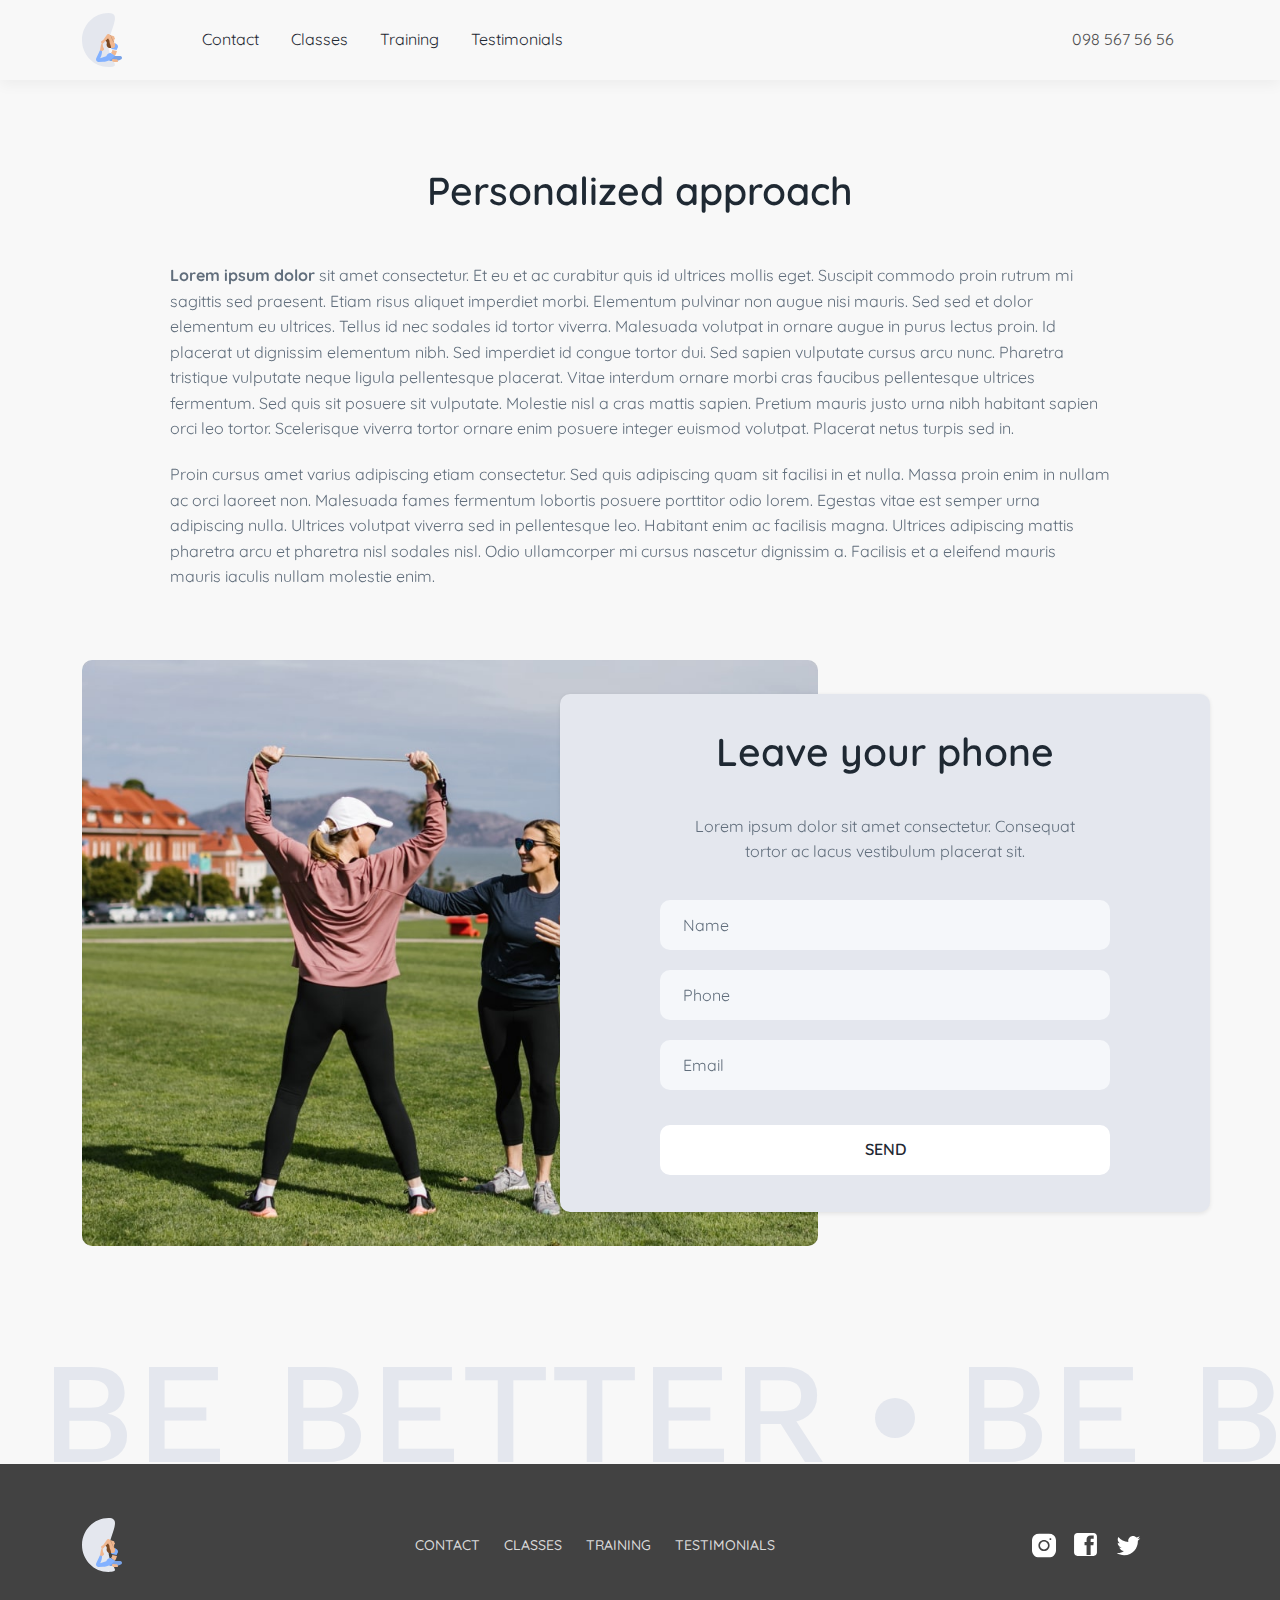
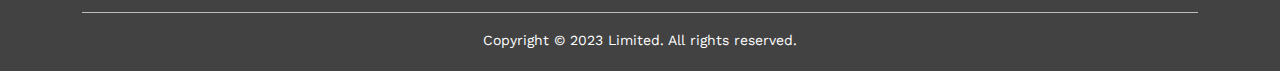
==== commit bb62c3ab: "fix" ====
--- a/info-page.html
+++ b/info-page.html
@@ -17,11 +17,6 @@
 <body>
     <div class="pagewrapper smooth-scroll" data-scroll-section>
         <header class="header custom">
-            <div class="sales-widget">
-                <span>
-                    Black friday -5%
-                </span>
-            </div>
             <div class="header__inner">
                 <div class="container">
                     <div class="row">
@@ -34,19 +29,16 @@
                             <nav class="header__nav">
                                 <ul>
                                     <li>
-                                        <a href="#">Benefits</a>
-                                    </li>
-                                    <li>
-                                        <a href="#">Coach</a>
-                                    </li>
-                                    <li>
-                                        <a href="#">Exercises</a>
-                                    </li>
-                                    <li>
-                                        <a href="#">Membership</a>
-                                    </li>
-                                    <li>
-                                        <a href="#faq">FAQs</a>
+                                        <a href="/#form">Contact</a>
+                                    </li>
+                                    <li>
+                                        <a href="info-page.html">Classes</a>
+                                    </li>
+                                    <li>
+                                        <a href="info-page.html">Training</a>
+                                    </li>
+                                    <li>
+                                        <a href="/#testimonials">Testimonials</a>
                                     </li>
                                 </ul>
                                 <div class="header__mobile">
@@ -168,19 +160,16 @@
                             <div class="footer__nav">
                                 <ul>
                                     <li>
-                                        <a href="#">Benefits</a>
-                                    </li>
-                                    <li>
-                                        <a href="#">Coach</a>
-                                    </li>
-                                    <li>
-                                        <a href="#">Exercises</a>
-                                    </li>
-                                    <li>
-                                        <a href="#">Membership</a>
-                                    </li>
-                                    <li>
-                                        <a href="#faq">FAQs</a>
+                                        <a href="/#form">Contact</a>
+                                    </li>
+                                    <li>
+                                        <a href="info-page.html">Classes</a>
+                                    </li>
+                                    <li>
+                                        <a href="info-page.html">Training</a>
+                                    </li>
+                                    <li>
+                                        <a href="/#testimonials">Testimonials</a>
                                     </li>
                                 </ul>
                             </div>
--- a/css/style.css
+++ b/css/style.css
@@ -1 +1 @@
-@import url("https://fonts.googleapis.com/css2?family=Quicksand:wght@300;400;500;600;700&family=Work+Sans:wght@300;400;500&display=swap");html{-webkit-box-sizing:border-box;box-sizing:border-box}*,:after,:before{-webkit-box-sizing:inherit;box-sizing:inherit}body,html{height:100%}a{text-decoration:none;color:inherit}a:hover{color:inherit}button:focus,input:focus{outline:transparent}li{margin:0;padding:0;list-style:none}h1,h2,h3,h4,h5,h6,li,ol,p,ul{margin:0;padding:0}body{position:relative;overflow-x:hidden;min-width:320px;max-width:100vw;cursor:default;font-family:"Quicksand",sans-serif;background:var(--bg,#F8F8F8)}.main{-webkit-box-flex:1;-ms-flex:1 1 auto;flex:1 1 auto}.pagewrapper{min-height:100%;display:-webkit-box;display:-ms-flexbox;display:flex;-webkit-box-orient:vertical;-webkit-box-direction:normal;-ms-flex-direction:column;flex-direction:column;position:relative;overflow:hidden}.white-btn{border-radius:10px;background:#FFF;display:-webkit-inline-box;display:-ms-inline-flexbox;display:inline-flex;height:50px;padding:10px 107px;-webkit-box-pack:center;-ms-flex-pack:center;justify-content:center;-webkit-box-align:center;-ms-flex-align:center;align-items:center;-webkit-transition:0.3s ease-in-out;transition:0.3s ease-in-out;color:var(--black,#1F2933);text-align:center;font-size:16px;font-style:normal;font-weight:600;line-height:110%;text-transform:uppercase;border:2px solid #fff}.white-btn:hover{background-color:#3e4c59;color:#fff}.textanim{overflow:hidden}.textanim h1{-webkit-animation:textAnim 0.5s ease-in-out forwards;animation:textAnim 0.5s ease-in-out forwards;opacity:0;-webkit-transform:translateY(170%) rotate(10deg);transform:translateY(170%) rotate(10deg)}@-webkit-keyframes textAnim{to{opacity:1;-webkit-transform:translateY(0) rotate(0);transform:translateY(0) rotate(0)}}@keyframes textAnim{to{opacity:1;-webkit-transform:translateY(0) rotate(0);transform:translateY(0) rotate(0)}}@media (min-width:1600px){.container,.container-lg,.container-md,.container-sm,.container-xl,.container-xxl{max-width:1440px}}@media (max-width:767.8px){.white-btn{width:100%;padding:10px 20px}.textanim{overflow:hidden}.textanim h1{-webkit-animation:none;animation:none;opacity:1;-webkit-transform:translateY(0%) rotate(0deg);transform:translateY(0%) rotate(0deg)}}.heroscreen{position:relative;height:calc(100vh - 120px);min-height:800px;display:-webkit-box;display:-ms-flexbox;display:flex;-webkit-box-align:center;-ms-flex-align:center;align-items:center}.heroscreen__bg{position:absolute;width:100%;height:100%;-o-object-fit:cover;object-fit:cover}.heroscreen__inner{position:relative;z-index:2;max-width:608px}.heroscreen__inner h1{color:#FFF;font-size:50px;font-style:normal;font-weight:700;line-height:110%;text-transform:uppercase;margin-bottom:39px}.heroscreen__inner p{color:#E4E7EE;font-size:20px;font-style:normal;font-weight:400;line-height:160%;margin-bottom:60px}.advantages{padding:100px 0;margin-top:200px;position:relative}.background{position:absolute;top:0;left:-10%;height:100%;width:120%;-webkit-transform:rotate(0.9deg);transform:rotate(0.9deg);background-color:#E4E7EE}.advantages__item{position:relative;z-index:1;border-radius:10px;background:#FFF;width:100%;padding:40px;min-height:295px;text-align:center}.advantages__item img{margin:0 auto 32px;width:50px;height:50px;border-radius:50%}.advantages__item h3{color:var(--black,#1F2933);text-align:center;margin-bottom:24px;font-size:24px;font-style:normal;font-weight:600;line-height:160%}.advantages__item p{color:var(--gray-60,#616E7C);text-align:center;font-size:16px;font-style:normal;font-weight:400;line-height:160%}.about{padding-top:200px}.about__inner{position:relative}.about__img{width:100%;background-size:cover;border-radius:10px;overflow:hidden}.about__content{position:absolute;width:630px;text-align:center;z-index:2;top:50%;right:0;-webkit-transform:translateY(-50%);transform:translateY(-50%);border-radius:10px;background:var(--gray-20,#E4E7EE);-webkit-box-shadow:0px 2px 4px 0px rgba(0,0,0,0.08),0px 0px 6px 0px rgba(0,0,0,0.02);box-shadow:0px 2px 4px 0px rgba(0,0,0,0.08),0px 0px 6px 0px rgba(0,0,0,0.02);padding:78px 60px}.about__content h3{color:var(--black,#1F2933);text-align:center;font-size:39px;font-style:normal;font-weight:600;line-height:110%;margin-bottom:25px}.about__content p{color:var(--gray-60,#616E7C);text-align:center;font-size:16px;font-style:normal;font-weight:400;line-height:160%;margin-bottom:35px}.imgsect{margin-top:200px}.marquee{width:100%;margin:0 auto;white-space:nowrap;overflow:hidden;height:100px;display:-webkit-box;display:-ms-flexbox;display:flex;-webkit-box-align:center;-ms-flex-align:center;align-items:center}.marquee .text{padding-left:40px;text-indent:0;-webkit-animation:marquee 7s linear infinite;animation:marquee 7s linear infinite;display:inline-block;color:var(--gray-20,#E4E7EE);text-align:center;font-family:"Work Sans",sans-serif;font-size:144px;font-style:normal;font-weight:500;line-height:110%;text-transform:uppercase;position:relative}.marquee .text:after{content:"";width:40px;height:40px;background:#E4E7EE;border-radius:50%;display:inline-block;vertical-align:middle;margin-left:0px;margin-bottom:2%}.reverse .marquee .text{animation:marquee 7s linear infinite reverse}@-webkit-keyframes marquee{0%{-webkit-transform:translate(0,0);transform:translate(0,0)}to{-webkit-transform:translate(-100%,0);transform:translate(-100%,0)}}@keyframes marquee{0%{-webkit-transform:translate(0,0);transform:translate(0,0)}to{-webkit-transform:translate(-100%,0);transform:translate(-100%,0)}}.imgsect__img{width:100%;margin-top:-5px;position:relative}.imgsect__img img{width:100%;background-size:cover;border-radius:10px}.formsect{margin-top:200px;padding:69px 0;position:relative}.formsect__inner{display:-webkit-box;display:-ms-flexbox;display:flex;-webkit-box-align:center;-ms-flex-align:center;align-items:center;-webkit-box-pack:justify;-ms-flex-pack:justify;justify-content:space-between}.formsect__title{max-width:480px;position:relative;z-index:1}.formsect__title h2{color:var(--black,#1F2933);font-size:39px;font-style:normal;font-weight:600;line-height:110%}.formsect__form{position:relative;z-index:1;width:100%;padding-left:30px}.formwrap{width:100%;display:-webkit-box;display:-ms-flexbox;display:flex;-webkit-box-align:center;-ms-flex-align:center;align-items:center;-webkit-box-pack:end;-ms-flex-pack:end;justify-content:flex-end}.formwrap button{margin-left:10px;width:240px;padding:15px 90px}.inputfield{margin-right:15px;width:265px}.inputfield input{height:50px;width:100%;border-radius:10px;background:var(--gray-10,#F5F7FA);padding:18px 23px;color:#616E7C;font-size:16px;font-style:normal;font-weight:400;line-height:160%;border:none}.inputfield input::-webkit-input-placeholder{color:#616E7C;font-size:16px;font-style:normal;font-weight:400;line-height:160%;-webkit-transition:0.3s ease-in-out;transition:0.3s ease-in-out}.inputfield input::-moz-placeholder{color:#616E7C;font-size:16px;font-style:normal;font-weight:400;line-height:160%;-moz-transition:0.3s ease-in-out;transition:0.3s ease-in-out}.inputfield input:-ms-input-placeholder{color:#616E7C;font-size:16px;font-style:normal;font-weight:400;line-height:160%;-ms-transition:0.3s ease-in-out;transition:0.3s ease-in-out}.inputfield input::-ms-input-placeholder{color:#616E7C;font-size:16px;font-style:normal;font-weight:400;line-height:160%;-ms-transition:0.3s ease-in-out;transition:0.3s ease-in-out}.inputfield input::placeholder{color:#616E7C;font-size:16px;font-style:normal;font-weight:400;line-height:160%;-webkit-transition:0.3s ease-in-out;transition:0.3s ease-in-out}.inputfield input:focus::-webkit-input-placeholder{opacity:0}.inputfield input:focus::-moz-placeholder{opacity:0}.inputfield input:focus:-ms-input-placeholder{opacity:0}.inputfield input:focus::-ms-input-placeholder{opacity:0}.inputfield input:focus::placeholder{opacity:0}.info{margin-top:200px;padding:100px 0;position:relative}.info__item{width:100%;border-radius:10px;background:#FFF;padding:40px;position:relative;z-index:1}.info__item-img{margin-bottom:30px}.info__item-img img{width:100%;background-size:cover;border-radius:5px}.info__item-top{margin-bottom:25px;border-bottom:1px solid #E4E7EE}.info__item-top h4{color:var(--black,#1F2933);font-size:39px;font-style:normal;font-weight:600;line-height:110%;margin-bottom:20px}.info__item-top p{color:var(--gray-60,#616E7C);font-size:16px;font-style:normal;font-weight:400;line-height:160%}.info__item-content{display:-webkit-box;display:-ms-flexbox;display:flex;-webkit-box-align:center;-ms-flex-align:center;align-items:center;-webkit-box-pack:justify;-ms-flex-pack:justify;justify-content:space-between;margin-bottom:30px}.info__item-content p{color:var(--black,#1F2933);text-align:center;font-size:24px;font-style:normal;font-weight:600;line-height:160%}.info__item-btn{text-align:center}.info__item-btn a{padding:10px 120px;width:316px;border:2px solid var(--gray-80,#3E4C59)}.schedule{padding:160px 0}.schedule .marquee{margin-top:170px}.schedule__title{max-width:550px;text-align:center;margin:0 auto 30px}.schedule__title h3{color:var(--black,#1F2933);font-size:39px;font-style:normal;font-weight:600;line-height:110%}.schedule__subtitle{max-width:550px;text-align:center;margin:0 auto 35px}.schedule__inner{margin:0 auto;max-width:960px;width:100%}.schedule__row{display:-webkit-box;display:-ms-flexbox;display:flex;-webkit-box-align:center;-ms-flex-align:center;align-items:center;padding:40px 0;border-bottom:1px solid rgba(62,76,89,0.2)}.schedule__row-time{margin-right:40px}.schedule__row-time p{position:relative;color:var(--black,#1F2933);font-size:30px;font-style:normal;font-weight:600;line-height:160%;opacity:0.6}.schedule__row-time span{display:inline-block;vertical-align:top;color:var(--black,#1F2933);font-size:15px;font-style:normal;font-weight:600;line-height:160%}.schedule__row-name p{color:var(--black,#1F2933);font-size:28px;font-style:normal;font-weight:600;line-height:160%}.schedule__row-btn{margin:0 0 0 auto}.schedule__row-btn a{border:2px solid var(--gray-80,#3E4C59);padding:19px 42px}.faq{padding:100px 0 50px;background:#424242;font-family:"Work Sans",sans-serif}.faq__title{margin-bottom:50px}.faq__title h2{color:#FFF;text-align:center;font-size:38px;font-style:normal;font-weight:500;line-height:110%;text-transform:uppercase}.faq__inner{max-width:670px;width:100%;margin:0 auto}.faq__row{padding:10px 0;border-bottom:1px solid var(--white,#FFF);margin-bottom:24px}.faq__header{display:-webkit-box;display:-ms-flexbox;display:flex;-webkit-box-pack:justify;-ms-flex-pack:justify;justify-content:space-between;cursor:pointer;-webkit-transition:0.3s;transition:0.3s;position:relative;padding-right:35px}.faq__header h3{color:#FFF;font-family:"Work Sans",sans-serif;font-size:16px;font-style:normal;font-weight:400;line-height:150%;text-transform:uppercase}.faq__header:hover{opacity:0.6}.faq__header .arrow{-webkit-transition:0.3s ease-in-out;transition:0.3s ease-in-out;position:absolute;right:0;top:0}.faq__header.active .arrow{-webkit-transform:rotate(180deg);transform:rotate(180deg)}.faq__body{padding:30px 0px;display:none}.faq__body li,.faq__body p{color:#FFF;font-size:16px;font-style:normal;font-weight:400;line-height:160%}.faq__body ol,.faq__body ul{padding:10px 20px}.faq__body ul li{list-style:disc}.faq__body ol li{list-style:decimal}.testimonials{position:relative;padding:180px 0 200px}.testimonials__slider{position:relative;z-index:2;margin:0 -10px}.testimonials__slide{padding:0 10px}.testimonials__item{text-align:center;border-radius:10px;background:#E4E7EE;padding:40px;height:400px;overflow:hidden}.testimonials__item-img{text-align:center;margin-bottom:32px}.testimonials__item-img img{width:80px;height:80px;border-radius:50%;overflow:hidden;margin:0 auto}.testimonials__item-title h3{color:var(--black,#1F2933);text-align:center;font-size:24px;font-style:normal;font-weight:600;line-height:160%;margin-bottom:20px}.testimonials__item-content p{color:var(--gray-60,#616E7C);text-align:center;font-size:16px;font-style:normal;font-weight:400;line-height:160%}.videowrap{margin-bottom:130px;border-radius:10px;overflow:hidden}.videowrap .plyr--video,.videowrap .plyr__video-wrapper{background:transparent}.videowrap .plyr__poster{background-color:transparent}.videowrap .plyr.plyr--stopped .plyr__controls{display:none}.videowrap .plyr--full-ui.plyr--video .plyr__control--overlaid{background:#272727;border:1.5px solid rgba(245,245,247,0.05);width:100%!important;max-width:48px;-webkit-box-flex:0;-ms-flex:0 0 48px;flex:0 0 48px;height:48px;display:-webkit-inline-box!important;display:-ms-inline-flexbox!important;display:inline-flex!important;-webkit-box-align:center;-ms-flex-align:center;align-items:center;-webkit-box-pack:center;-ms-flex-pack:center;justify-content:center}.videowrap .plyr--full-ui.plyr--video .plyr__control--overlaid:hover{opacity:0.8}.videowrap .plyr--full-ui input[type=range]{color:#E4E7EE}.videowrap .plyr--video .plyr__control.plyr__tab-focus,.videowrap .plyr--video .plyr__control:hover,.videowrap .plyr--video .plyr__control[aria-expanded=true]{background:#272727}@media (max-width:1600px){.testimonials__item{padding:30px 30px;height:420px}.info{margin-top:150px}.formsect{margin-top:150px}.imgsect{margin-top:150px}.advantages__item{padding:25px}.advantages{margin-top:150px}}@media (max-width:1399.8px){.testimonials__item-img{margin-bottom:25px}.testimonials{padding:140px 0;margin-bottom:130px}.schedule{padding:120px 0}.info__item-top h4{font-size:32px}.inputfield{margin-right:15px;width:250px}.formwrap button{margin-left:5px;width:195px;padding:15px 30px}.formsect__title h2{font-size:32px}.about{padding-top:160px}.advantages__item{min-height:370px}.heroscreen__inner h1{font-size:36px}.heroscreen__inner p{font-size:18px}.heroscreen__inner{max-width:520px}}@media (max-width:1199.8px){.info{margin-top:120px}.info__item-content p{font-size:22px}.info__item-top h4{font-size:26px}.info__item{padding:35px 25px}.formsect{margin-top:120px}.formsect__inner{-ms-flex-wrap:wrap;flex-wrap:wrap}.formsect__title{margin-bottom:30px}.formwrap{-webkit-box-pack:start;-ms-flex-pack:start;justify-content:flex-start}.formsect__form{padding-left:0}.marquee{height:80px}.marquee .text{font-size:110px}.about{padding-top:120px}.advantages{margin-top:100px}}@media (max-width:991.8px){.testimonials{padding:120px 0;margin-bottom:110px}.testimonials__item{height:450px}.schedule{padding:100px 0}.info__item{margin-bottom:30px;padding:40px 35px}.marquee .text:after{width:35px;height:35px}.imgsect{margin-top:100px}.about{padding:120px 0 0}.about__content{width:90%;padding:70px 40px;right:initial;top:initial;-webkit-transform:translateX(5%);transform:translateX(5%);position:relative;margin-top:-200px}.advantages{padding:100px 0 70px}.advantages__item{margin-bottom:35px}.heroscreen__bg{-o-object-position:65% 0%;object-position:65% 0%}.heroscreen{min-height:700px}}@media (max-width:767.8px){.testimonials{padding:100px 0;margin-bottom:100px}.videowrap{margin-bottom:100px}.testimonials__item{min-height:380px;height:auto}.schedule .marquee{margin-top:140px}.schedule__title h3{font-size:32px}.schedule__row-time{margin-right:25px}.schedule__row{padding:30px 0}.schedule__row-btn a{padding:15px 35px}.schedule__row-name p{font-size:22px}.formsect{margin-top:90px}.info{margin-top:90px}.imgsect{margin-top:80px}.about{padding:80px 0 0}.about__content{padding:50px 35px}.about__content h3{font-size:32px}}@media (max-width:575.8px){.faq{padding:90px 0 30px}.schedule{padding:80px 0}.schedule__row{-ms-flex-wrap:wrap;flex-wrap:wrap;-webkit-box-pack:justify;-ms-flex-pack:justify;justify-content:space-between}.schedule__row-btn{margin:20px 0 0;width:100%}.info{padding:80px 0}.info__item{margin-bottom:25px;padding:35px 25px}.info__item-content p{font-size:18px}.info__item-btn a{padding:10px 20px;width:100%}.formwrap{-ms-flex-wrap:wrap;flex-wrap:wrap}.inputfield{margin-right:0;margin-bottom:20px;width:100%}.formwrap button{margin-left:0px;width:100%}.marquee .text:after{width:30px;height:30px}.marquee{height:60px}.marquee .text{font-size:90px;padding-left:25px}.about__content{width:94%;-webkit-transform:translateX(3%);transform:translateX(3%);margin-top:-150px;padding:30px 15px}.advantages{margin-top:80px;padding:80px 0 50px}.heroscreen__inner h1{font-size:32px}.heroscreen__inner p{font-size:16px}.heroscreen__inner{margin-bottom:80px}}@media (max-width:400px){.videowrap{margin-bottom:70px}.testimonials{padding:80px 0;margin-bottom:75px}.faq{padding:80px 0 25px}.schedule__title h3{font-size:22px}.info__item-img img{height:45vw;-o-object-fit:cover;object-fit:cover}.info__item{margin-bottom:20px;padding:25px 15px}.imgsect{margin-top:60px}.imgsect__img img{height:50vw;-o-object-fit:cover;object-fit:cover}.formsect{margin-top:70px}.marquee .text:after{width:25px;height:25px}.marquee .text{font-size:75px;padding-left:20px}.about__content h3{font-size:28px;margin-bottom:20px}.about__content p{font-size:15px;margin-bottom:30px}.about__content{margin-top:-100px}}.infopage{background:var(--bg,#F8F8F8);padding-top:90px}.infopage__article{max-width:940px;margin:0 auto 70px}.infopage__article h1{color:var(--black,#1F2933);font-size:39px;font-style:normal;font-weight:600;line-height:110%;text-align:center;margin-bottom:50px}.infopage__article li,.infopage__article p{color:var(--gray-60,#616E7C);font-size:16px;font-style:normal;font-weight:400;line-height:160%;margin-bottom:20px}.infopage__article li{margin-bottom:10px}.infopage__article ol,.infopage__article ul{padding-left:20px}.infopage__article ul li{list-style:disc}.infopage__article ol li{list-style:decimal}.infopage__formsect{position:relative;margin-bottom:118px}.infopage__formsect img{width:100%;background-size:cover}.infopage__formbox{padding:85px 147px;position:absolute;top:50%;right:0;-webkit-transform:translateY(-50%);transform:translateY(-50%);width:53%;border-radius:10px;background:var(--gray-20,#E4E7EE);-webkit-box-shadow:0px 2px 4px 0px rgba(0,0,0,0.08),0px 0px 6px 0px rgba(0,0,0,0.02);box-shadow:0px 2px 4px 0px rgba(0,0,0,0.08),0px 0px 6px 0px rgba(0,0,0,0.02)}.infopage__formbox h3{color:var(--black,#1F2933);font-size:39px;font-style:normal;font-weight:600;line-height:110%;margin-bottom:40px;text-align:center}.infopage__formbox p{color:var(--gray-60,#616E7C);text-align:center;font-size:16px;font-style:normal;font-weight:400;line-height:160%;max-width:415px;width:100%;margin:0 auto 35px}.infopage__formbox .formwrap{width:100%;display:block}.infopage__formbox .inputfield{width:100%;margin-bottom:20px}.infopage__formbox input{width:100%}.infopage__formbox .white-btn{margin:15px 0 0;width:100%;text-transform:uppercase}@media (max-width:1600px){.infopage__formbox{padding:65px 120px;width:750px}}@media (max-width:1399.8px){.infopage__formbox{padding:37px 100px;width:650px}}@media (max-width:1199.8px){.infopage__formbox h3{font-size:37px;margin-bottom:30px}.infopage__formbox{padding:35px 55px;width:550px}.infopage__formbox .white-btn{margin:5px 0 0}.infopage__formbox .inputfield{margin-bottom:12px}.infopage__formsect img{height:560px;-o-object-fit:cover;object-fit:cover}}@media (max-width:991.8px){.infopage__formsect{margin-bottom:95px}.infopage__formsect img{height:auto}.infopage__formbox{width:90%;padding:70px 40px;right:initial;top:initial;-webkit-transform:translateX(5%);transform:translateX(5%);position:relative;margin-top:-200px}.infopage{padding-top:60px}}@media (max-width:767.8px){.infopage__formbox{width:90%;padding:30px 30px}.infopage__formbox h3{font-size:36px;margin-bottom:20px}}@media (max-width:575.8px){.infopage__formbox h3{font-size:32px}.infopage__formbox{width:94%;-webkit-transform:translateX(3%);transform:translateX(3%);margin-top:-150px;padding:30px 15px}.infopage__article h1{font-size:36px;margin-bottom:40px}.infopage__formsect{margin-bottom:80px}}@media (max-width:400px){.infopage__formbox{margin-top:-100px}.infopage__formbox h3{font-size:28px}.infopage__article h1{font-size:28px}}.sales-widget{display:-webkit-box;display:-ms-flexbox;display:flex;-webkit-box-align:center;-ms-flex-align:center;align-items:center;-webkit-box-pack:center;-ms-flex-pack:center;justify-content:center;background:#3E4C59;height:40px;width:100%}.sales-widget span{position:relative;color:#FFF;text-align:center;font-size:16px;font-style:normal;font-weight:400;line-height:160%;text-transform:uppercase}.sales-widget span:after,.sales-widget span:before{content:"";display:inline-block;vertical-align:middle;border-radius:50%;background-color:#fff;width:5px;height:5px;margin-bottom:3px}.sales-widget span:before{margin-right:8px}.sales-widget span:after{margin-left:8px}.header__inner{padding:13px 0;background:#F8F8F8;position:relative}.header.custom .header__inner{-webkit-box-shadow:0px 4px 14px 0px rgba(0,0,0,0.05);box-shadow:0px 4px 14px 0px rgba(0,0,0,0.05)}.header__logo a{display:block}.header__logo img{height:54px;background-size:cover}.header__nav{margin-left:76px}.header__nav ul{display:-webkit-box;display:-ms-flexbox;display:flex;-webkit-box-align:center;-ms-flex-align:center;align-items:center}.header__nav ul li+li{margin-left:32px}.header__nav ul a{color:var(--black,#1F2933);text-align:center;font-size:16px;font-style:normal;font-weight:400;line-height:160%;-webkit-transition:0.3s;transition:0.3s;position:relative;padding-bottom:3px}.header__nav ul a:after{content:"";width:0%;-webkit-transition:0.4s;transition:0.4s;height:1px;position:absolute;bottom:0;left:50%;background-color:#3E4C59}.header__nav ul a:hover:after{left:0;width:100%}.header__info{width:100%;display:-webkit-box;display:-ms-flexbox;display:flex;-webkit-box-align:center;-ms-flex-align:center;align-items:center;-webkit-box-pack:end;-ms-flex-pack:end;justify-content:flex-end}.header__phone a{color:#4D4D4D;text-align:center;margin-right:24px;font-size:16px;font-style:normal;font-weight:400;line-height:160%;-webkit-transition:0.3s;transition:0.3s}.header__phone a:hover{-webkit-filter:brightness(150%);filter:brightness(150%)}.header__btn a{color:#3E4C59;text-align:center;font-size:16px;font-style:normal;font-weight:600;line-height:110%;text-transform:uppercase;height:40px;display:-webkit-box;display:-ms-flexbox;display:flex;-webkit-box-align:center;-ms-flex-align:center;align-items:center;-webkit-box-pack:center;-ms-flex-pack:center;justify-content:center;padding:9px 45px;border-radius:10px;border:2px solid var(--gray-80,#3E4C59);-webkit-transition:0.3s ease-in-out;transition:0.3s ease-in-out}.header__btn a:hover{background-color:rgba(62,76,89,0.2)}button.burger{display:none}.header__mobile{display:none}@media (max-width:991.8px){.header__mobile{display:block;margin-top:50px}.header__mobile .header__phone a{margin:0}.header__mobile .header__btn{margin-top:50px}.header__nav{position:fixed;z-index:9;padding:35px;margin:0;top:120px;right:0;width:40%;-webkit-transform:translateX(100%);transform:translateX(100%);-webkit-transition:opacity 0.3s 0.3s,-webkit-transform 0.5s;transition:opacity 0.3s 0.3s,-webkit-transform 0.5s;transition:transform 0.5s,opacity 0.3s 0.3s;transition:transform 0.5s,opacity 0.3s 0.3s,-webkit-transform 0.5s;opacity:0;height:100vh;background-color:#f2f2f2}.header__nav ul{display:block}.header__nav ul li+li{margin:30px 0 0}.header__nav.active{-webkit-transform:translateX(0%);transform:translateX(0%);opacity:1;-webkit-transition:0.5s;transition:0.5s}.header__info{display:none}button.burger{display:inline-block;width:35px;height:23px;border:none;background:transparent;position:relative;cursor:pointer;padding:0;margin:0 0 0 auto}button.burger:focus{outline:none}button.burger.burger2 span,button.burger.burger2:after,button.burger.burger2:before{width:100%;height:3px;border-radius:100px;position:absolute;display:block;background:#3E4C59;right:0}button.burger.burger2:after,button.burger.burger2:before{content:"";-webkit-transition:0.3s width 0.4s;transition:0.3s width 0.4s}button.burger.burger2:after{top:0px;left:0px;margin-top:0px}button.burger.burger2:before{bottom:0px;right:0px;margin-bottom:0px}button.burger.burger2 span{top:50%;margin-top:-2px;-webkit-transition:-webkit-transform 0.3s;transition:-webkit-transform 0.3s;transition:transform 0.3s;transition:transform 0.3s,-webkit-transform 0.3s}button.burger.burger2 span:before{content:"";background:#3E4C59;width:100%;height:3px;border-radius:100px;position:absolute;left:0px;-webkit-transition:-webkit-transform 0.3s;transition:-webkit-transform 0.3s;transition:transform 0.3s;transition:transform 0.3s,-webkit-transform 0.3s}button.burger.burger2.on:after{-webkit-transition:all 0.2s;transition:all 0.2s;width:0%;left:0px}button.burger.burger2.on:before{-webkit-transition:all 0.2s;transition:all 0.2s;width:0%;right:0px}button.burger.burger2.on span{-webkit-transform:rotate(45deg);transform:rotate(45deg);-webkit-transition:0.3s -webkit-transform 0.4s;transition:0.3s -webkit-transform 0.4s;transition:0.3s transform 0.4s;transition:0.3s transform 0.4s,0.3s -webkit-transform 0.4s}button.burger.burger2.on span:before{-webkit-transform:rotate(-90deg);transform:rotate(-90deg);-webkit-transition:0.3s -webkit-transform 0.4s;transition:0.3s -webkit-transform 0.4s;transition:0.3s transform 0.4s;transition:0.3s transform 0.4s,0.3s -webkit-transform 0.4s}}@media (max-width:767.8px){.header__nav{width:60%}}@media (max-width:575.8px){.header__nav{width:100%}}.footer{background:#424242;padding-top:54px}.footer__inner{padding-bottom:40px;border-bottom:1px solid #BDBDBD}.footer__logo a{display:block}.footer__logo img{height:54px;background-size:cover}.footer__nav ul{display:-webkit-box;display:-ms-flexbox;display:flex;-webkit-box-align:center;-ms-flex-align:center;align-items:center}.footer__nav ul li+li{margin-left:24px}.footer__nav ul a{color:#D9D9D9;text-align:center;font-size:14px;font-style:normal;font-weight:500;line-height:36px;text-transform:uppercase;position:relative;padding-bottom:3px}.footer__nav ul a:after{content:"";width:0%;-webkit-transition:0.4s;transition:0.4s;height:1px;position:absolute;bottom:0;left:50%;background-color:#D9D9D9}.footer__nav ul a:hover:after{left:0;width:100%}.footer__socials ul{display:-webkit-box;display:-ms-flexbox;display:flex;-webkit-box-align:center;-ms-flex-align:center;align-items:center;-webkit-box-pack:end;-ms-flex-pack:end;justify-content:flex-end}.footer__socials ul li+li{margin-left:16px}.footer__socials ul img{max-width:27px;background-size:cover;-webkit-transition:0.3s;transition:0.3s}.footer__socials ul img:hover{opacity:0.6}.footer__bottom{display:-webkit-box;display:-ms-flexbox;display:flex;-webkit-box-align:center;-ms-flex-align:center;align-items:center;-webkit-box-pack:center;-ms-flex-pack:center;justify-content:center;padding:16px 0 20px}.footer__bottom p{color:#FFF;font-family:Work Sans;font-size:14px;font-style:normal;font-weight:400;line-height:22px}@media (max-width:991.8px){.footer__nav{margin:0 0 0 auto}.footer__socials{margin-top:30px}}@media (max-width:767.8px){.footer__nav{margin:30px 0 0}.footer__nav ul{display:block}.footer__nav ul li+li{margin-left:0}}+@import url("https://fonts.googleapis.com/css2?family=Quicksand:wght@300;400;500;600;700&family=Work+Sans:wght@300;400;500&display=swap");html{-webkit-box-sizing:border-box;box-sizing:border-box}*,:after,:before{-webkit-box-sizing:inherit;box-sizing:inherit}body,html{height:100%}a{text-decoration:none;color:inherit}a:hover{color:inherit}button:focus,input:focus{outline:transparent}li{margin:0;padding:0;list-style:none}h1,h2,h3,h4,h5,h6,li,ol,p,ul{margin:0;padding:0}body{position:relative;overflow-x:hidden;min-width:320px;max-width:100vw;cursor:default;font-family:"Quicksand",sans-serif;background:var(--bg,#F8F8F8)}.main{-webkit-box-flex:1;-ms-flex:1 1 auto;flex:1 1 auto}.pagewrapper{min-height:100%;display:-webkit-box;display:-ms-flexbox;display:flex;-webkit-box-orient:vertical;-webkit-box-direction:normal;-ms-flex-direction:column;flex-direction:column;position:relative;overflow:hidden}.white-btn{border-radius:10px;background:#FFF;display:-webkit-inline-box;display:-ms-inline-flexbox;display:inline-flex;height:50px;padding:10px 107px;-webkit-box-pack:center;-ms-flex-pack:center;justify-content:center;-webkit-box-align:center;-ms-flex-align:center;align-items:center;-webkit-transition:0.3s ease-in-out;transition:0.3s ease-in-out;color:var(--black,#1F2933);text-align:center;font-size:16px;font-style:normal;font-weight:600;line-height:110%;text-transform:uppercase;border:2px solid #fff}.white-btn:hover{background-color:#3e4c59;color:#fff}.textanim{overflow:hidden}.textanim h1{-webkit-animation:textAnim 0.5s ease-in-out forwards;animation:textAnim 0.5s ease-in-out forwards;opacity:0;-webkit-transform:translateY(170%) rotate(10deg);transform:translateY(170%) rotate(10deg)}@-webkit-keyframes textAnim{to{opacity:1;-webkit-transform:translateY(0) rotate(0);transform:translateY(0) rotate(0)}}@keyframes textAnim{to{opacity:1;-webkit-transform:translateY(0) rotate(0);transform:translateY(0) rotate(0)}}@media (min-width:1600px){.container,.container-lg,.container-md,.container-sm,.container-xl,.container-xxl{max-width:1440px}}@media (max-width:767.8px){.white-btn{width:100%;padding:10px 20px}.textanim{overflow:hidden}.textanim h1{-webkit-animation:none;animation:none;opacity:1;-webkit-transform:translateY(0%) rotate(0deg);transform:translateY(0%) rotate(0deg)}}.heroscreen{position:relative;height:calc(100vh - 120px);min-height:800px;display:-webkit-box;display:-ms-flexbox;display:flex;-webkit-box-align:center;-ms-flex-align:center;align-items:center}.heroscreen__bg{position:absolute;width:100%;height:100%;-o-object-fit:cover;object-fit:cover}.heroscreen__inner{position:relative;z-index:2;max-width:608px}.heroscreen__inner h1{color:#FFF;font-size:50px;font-style:normal;font-weight:700;line-height:110%;text-transform:uppercase;margin-bottom:39px}.heroscreen__inner p{color:#E4E7EE;font-size:20px;font-style:normal;font-weight:400;line-height:160%;margin-bottom:60px}.advantages{padding:100px 0;margin-top:200px;position:relative}.background{position:absolute;top:0;left:-10%;height:100%;width:120%;-webkit-transform:rotate(0.9deg);transform:rotate(0.9deg);background-color:#E4E7EE}.advantages__item{position:relative;z-index:1;border-radius:10px;background:#FFF;width:100%;padding:40px;min-height:295px;text-align:center}.advantages__item img{margin:0 auto 32px;width:50px;height:50px;border-radius:50%}.advantages__item h3{color:var(--black,#1F2933);text-align:center;margin-bottom:24px;font-size:24px;font-style:normal;font-weight:600;line-height:160%}.advantages__item p{color:var(--gray-60,#616E7C);text-align:center;font-size:16px;font-style:normal;font-weight:400;line-height:160%}.about{padding-top:200px}.about__inner{position:relative}.about__img{width:100%;background-size:cover;border-radius:10px;overflow:hidden}.about__content{position:absolute;width:630px;text-align:center;z-index:2;top:50%;right:0;-webkit-transform:translateY(-50%);transform:translateY(-50%);border-radius:10px;background:var(--gray-20,#E4E7EE);-webkit-box-shadow:0px 2px 4px 0px rgba(0,0,0,0.08),0px 0px 6px 0px rgba(0,0,0,0.02);box-shadow:0px 2px 4px 0px rgba(0,0,0,0.08),0px 0px 6px 0px rgba(0,0,0,0.02);padding:78px 60px}.about__content h3{color:var(--black,#1F2933);text-align:center;font-size:39px;font-style:normal;font-weight:600;line-height:110%;margin-bottom:25px}.about__content p{color:var(--gray-60,#616E7C);text-align:center;font-size:16px;font-style:normal;font-weight:400;line-height:160%;margin-bottom:35px}.imgsect{margin-top:200px}.marquee{width:100%;margin:0 auto;white-space:nowrap;overflow:hidden;height:100px;display:-webkit-box;display:-ms-flexbox;display:flex;-webkit-box-align:center;-ms-flex-align:center;align-items:center}.marquee .text{padding-left:40px;text-indent:0;-webkit-animation:marquee 7s linear infinite;animation:marquee 7s linear infinite;display:inline-block;color:var(--gray-20,#E4E7EE);text-align:center;font-family:"Work Sans",sans-serif;font-size:144px;font-style:normal;font-weight:500;line-height:110%;text-transform:uppercase;position:relative}.marquee .text:after{content:"";width:40px;height:40px;background:#E4E7EE;border-radius:50%;display:inline-block;vertical-align:middle;margin-left:0px;margin-bottom:2%}.reverse .marquee .text{animation:marquee 7s linear infinite reverse}@-webkit-keyframes marquee{0%{-webkit-transform:translate(0,0);transform:translate(0,0)}to{-webkit-transform:translate(-100%,0);transform:translate(-100%,0)}}@keyframes marquee{0%{-webkit-transform:translate(0,0);transform:translate(0,0)}to{-webkit-transform:translate(-100%,0);transform:translate(-100%,0)}}.imgsect__img{width:100%;margin-top:-5px;position:relative}.imgsect__img img{width:100%;background-size:cover;border-radius:10px}.formsect{margin-top:200px;padding:69px 0;position:relative}.formsect__inner{display:-webkit-box;display:-ms-flexbox;display:flex;-webkit-box-align:center;-ms-flex-align:center;align-items:center;-webkit-box-pack:justify;-ms-flex-pack:justify;justify-content:space-between}.formsect__title{max-width:480px;position:relative;z-index:1}.formsect__title h2{color:var(--black,#1F2933);font-size:39px;font-style:normal;font-weight:600;line-height:110%}.formsect__form{position:relative;z-index:1;width:100%;padding-left:30px}.formwrap{width:100%;display:-webkit-box;display:-ms-flexbox;display:flex;-webkit-box-align:center;-ms-flex-align:center;align-items:center;-webkit-box-pack:end;-ms-flex-pack:end;justify-content:flex-end}.formwrap button{margin-left:10px;width:240px;padding:15px 90px}.inputfield{margin-right:15px;width:265px}.inputfield input{height:50px;width:100%;border-radius:10px;background:var(--gray-10,#F5F7FA);padding:18px 23px;color:#616E7C;font-size:16px;font-style:normal;font-weight:400;line-height:160%;border:none}.inputfield input::-webkit-input-placeholder{color:#616E7C;font-size:16px;font-style:normal;font-weight:400;line-height:160%;-webkit-transition:0.3s ease-in-out;transition:0.3s ease-in-out}.inputfield input::-moz-placeholder{color:#616E7C;font-size:16px;font-style:normal;font-weight:400;line-height:160%;-moz-transition:0.3s ease-in-out;transition:0.3s ease-in-out}.inputfield input:-ms-input-placeholder{color:#616E7C;font-size:16px;font-style:normal;font-weight:400;line-height:160%;-ms-transition:0.3s ease-in-out;transition:0.3s ease-in-out}.inputfield input::-ms-input-placeholder{color:#616E7C;font-size:16px;font-style:normal;font-weight:400;line-height:160%;-ms-transition:0.3s ease-in-out;transition:0.3s ease-in-out}.inputfield input::placeholder{color:#616E7C;font-size:16px;font-style:normal;font-weight:400;line-height:160%;-webkit-transition:0.3s ease-in-out;transition:0.3s ease-in-out}.inputfield input:focus::-webkit-input-placeholder{opacity:0}.inputfield input:focus::-moz-placeholder{opacity:0}.inputfield input:focus:-ms-input-placeholder{opacity:0}.inputfield input:focus::-ms-input-placeholder{opacity:0}.inputfield input:focus::placeholder{opacity:0}.info{margin-top:200px;padding:100px 0;position:relative}.info__item{width:100%;border-radius:10px;background:#FFF;padding:40px;position:relative;z-index:1}.info__item-img{margin-bottom:30px}.info__item-img img{width:100%;background-size:cover;border-radius:5px}.info__item-top{margin-bottom:25px;border-bottom:1px solid #E4E7EE}.info__item-top h4{color:var(--black,#1F2933);font-size:39px;font-style:normal;font-weight:600;line-height:110%;margin-bottom:20px}.info__item-top p{color:var(--gray-60,#616E7C);font-size:16px;font-style:normal;font-weight:400;line-height:160%}.info__item-content{display:-webkit-box;display:-ms-flexbox;display:flex;-webkit-box-align:center;-ms-flex-align:center;align-items:center;-webkit-box-pack:justify;-ms-flex-pack:justify;justify-content:space-between;margin-bottom:30px}.info__item-content p{color:var(--black,#1F2933);text-align:center;font-size:24px;font-style:normal;font-weight:600;line-height:160%}.info__item-btn{text-align:center}.info__item-btn a{padding:10px 120px;width:316px;border:2px solid var(--gray-80,#3E4C59)}.testimonials{position:relative;padding:180px 0 200px}.testimonials__slider{position:relative;z-index:2;margin:0 -10px}.testimonials__slide{padding:0 10px}.testimonials__item{text-align:center;border-radius:10px;background:#E4E7EE;padding:40px;height:400px;overflow:hidden}.testimonials__item-img{text-align:center;margin-bottom:32px}.testimonials__item-img img{width:80px;height:80px;border-radius:50%;overflow:hidden;margin:0 auto}.testimonials__item-title h3{color:var(--black,#1F2933);text-align:center;font-size:24px;font-style:normal;font-weight:600;line-height:160%;margin-bottom:20px}.testimonials__item-content p{color:var(--gray-60,#616E7C);text-align:center;font-size:16px;font-style:normal;font-weight:400;line-height:160%}.videowrap{margin-bottom:130px;border-radius:10px;overflow:hidden}.videowrap .plyr--video,.videowrap .plyr__video-wrapper{background:transparent}.videowrap .plyr__poster{background-color:transparent}.videowrap .plyr.plyr--stopped .plyr__controls{display:none}.videowrap .plyr--full-ui.plyr--video .plyr__control--overlaid{background:#272727;border:1.5px solid rgba(245,245,247,0.05);width:100%!important;max-width:48px;-webkit-box-flex:0;-ms-flex:0 0 48px;flex:0 0 48px;height:48px;display:-webkit-inline-box!important;display:-ms-inline-flexbox!important;display:inline-flex!important;-webkit-box-align:center;-ms-flex-align:center;align-items:center;-webkit-box-pack:center;-ms-flex-pack:center;justify-content:center}.videowrap .plyr--full-ui.plyr--video .plyr__control--overlaid:hover{opacity:0.8}.videowrap .plyr--full-ui input[type=range]{color:#E4E7EE}.videowrap .plyr--video .plyr__control.plyr__tab-focus,.videowrap .plyr--video .plyr__control:hover,.videowrap .plyr--video .plyr__control[aria-expanded=true]{background:#272727}@media (max-width:1600px){.testimonials__item{padding:30px 30px;height:420px}.info{margin-top:150px}.formsect{margin-top:150px}.imgsect{margin-top:150px}.advantages__item{padding:25px}.advantages{margin-top:150px}}@media (max-width:1399.8px){.testimonials__item-img{margin-bottom:25px}.testimonials{padding:140px 0;margin-bottom:130px}.info__item-top h4{font-size:32px}.inputfield{margin-right:15px;width:250px}.formwrap button{margin-left:5px;width:195px;padding:15px 30px}.formsect__title h2{font-size:32px}.about{padding-top:160px}.advantages__item{min-height:370px}.heroscreen__inner h1{font-size:36px}.heroscreen__inner p{font-size:18px}.heroscreen__inner{max-width:520px}}@media (max-width:1199.8px){.info{margin-top:120px}.info__item-content p{font-size:22px}.info__item-top h4{font-size:26px}.info__item{padding:35px 25px}.formsect{margin-top:120px}.formsect__inner{-ms-flex-wrap:wrap;flex-wrap:wrap}.formsect__title{margin-bottom:30px}.formwrap{-webkit-box-pack:start;-ms-flex-pack:start;justify-content:flex-start}.formsect__form{padding-left:0}.marquee{height:80px}.marquee .text{font-size:110px}.about{padding-top:120px}.advantages{margin-top:100px}}@media (max-width:991.8px){.testimonials{padding:120px 0;margin-bottom:110px}.testimonials__item{height:450px}.info__item{margin-bottom:30px;padding:40px 35px}.marquee .text:after{width:35px;height:35px}.imgsect{margin-top:100px}.about{padding:120px 0 0}.about__content{width:90%;padding:70px 40px;right:initial;top:initial;-webkit-transform:translateX(5%);transform:translateX(5%);position:relative;margin-top:-200px}.advantages{padding:100px 0 70px}.advantages__item{margin-bottom:35px}.heroscreen__bg{-o-object-position:65% 0%;object-position:65% 0%}.heroscreen{min-height:700px}}@media (max-width:767.8px){.testimonials{padding:100px 0;margin-bottom:100px}.videowrap{margin-bottom:100px}.testimonials__item{min-height:380px;height:auto}.formsect{margin-top:90px}.info{margin-top:90px}.imgsect{margin-top:80px}.about{padding:80px 0 0}.about__content{padding:50px 35px}.about__content h3{font-size:32px}}@media (max-width:575.8px){.info{padding:80px 0}.info__item{margin-bottom:25px;padding:35px 25px}.info__item-content p{font-size:18px}.info__item-btn a{padding:10px 20px;width:100%}.formwrap{-ms-flex-wrap:wrap;flex-wrap:wrap}.inputfield{margin-right:0;margin-bottom:20px;width:100%}.formwrap button{margin-left:0px;width:100%}.marquee .text:after{width:30px;height:30px}.marquee{height:60px}.marquee .text{font-size:90px;padding-left:25px}.about__content{width:94%;-webkit-transform:translateX(3%);transform:translateX(3%);margin-top:-150px;padding:30px 15px}.advantages{margin-top:80px;padding:80px 0 50px}.heroscreen__inner h1{font-size:32px}.heroscreen__inner p{font-size:16px}.heroscreen__inner{margin-bottom:80px}}@media (max-width:400px){.videowrap{margin-bottom:70px}.testimonials{padding:80px 0;margin-bottom:75px}.info__item-img img{height:45vw;-o-object-fit:cover;object-fit:cover}.info__item{margin-bottom:20px;padding:25px 15px}.imgsect{margin-top:60px}.imgsect__img img{height:50vw;-o-object-fit:cover;object-fit:cover}.formsect{margin-top:70px}.marquee .text:after{width:25px;height:25px}.marquee .text{font-size:75px;padding-left:20px}.about__content h3{font-size:28px;margin-bottom:20px}.about__content p{font-size:15px;margin-bottom:30px}.about__content{margin-top:-100px}}.infopage{background:var(--bg,#F8F8F8);padding-top:90px}.infopage__article{max-width:940px;margin:0 auto 70px}.infopage__article h1{color:var(--black,#1F2933);font-size:39px;font-style:normal;font-weight:600;line-height:110%;text-align:center;margin-bottom:50px}.infopage__article li,.infopage__article p{color:var(--gray-60,#616E7C);font-size:16px;font-style:normal;font-weight:400;line-height:160%;margin-bottom:20px}.infopage__article li{margin-bottom:10px}.infopage__article ol,.infopage__article ul{padding-left:20px}.infopage__article ul li{list-style:disc}.infopage__article ol li{list-style:decimal}.infopage__formsect{position:relative;margin-bottom:118px}.infopage__formsect img{width:100%;background-size:cover}.infopage__formbox{padding:85px 147px;position:absolute;top:50%;right:0;-webkit-transform:translateY(-50%);transform:translateY(-50%);width:53%;border-radius:10px;background:var(--gray-20,#E4E7EE);-webkit-box-shadow:0px 2px 4px 0px rgba(0,0,0,0.08),0px 0px 6px 0px rgba(0,0,0,0.02);box-shadow:0px 2px 4px 0px rgba(0,0,0,0.08),0px 0px 6px 0px rgba(0,0,0,0.02)}.infopage__formbox h3{color:var(--black,#1F2933);font-size:39px;font-style:normal;font-weight:600;line-height:110%;margin-bottom:40px;text-align:center}.infopage__formbox p{color:var(--gray-60,#616E7C);text-align:center;font-size:16px;font-style:normal;font-weight:400;line-height:160%;max-width:415px;width:100%;margin:0 auto 35px}.infopage__formbox .formwrap{width:100%;display:block}.infopage__formbox .inputfield{width:100%;margin-bottom:20px}.infopage__formbox input{width:100%}.infopage__formbox .white-btn{margin:15px 0 0;width:100%;text-transform:uppercase}@media (max-width:1600px){.infopage__formbox{padding:65px 120px;width:750px}}@media (max-width:1399.8px){.infopage__formbox{padding:37px 100px;width:650px}}@media (max-width:1199.8px){.infopage__formbox h3{font-size:37px;margin-bottom:30px}.infopage__formbox{padding:35px 55px;width:550px}.infopage__formbox .white-btn{margin:5px 0 0}.infopage__formbox .inputfield{margin-bottom:12px}.infopage__formsect img{height:560px;-o-object-fit:cover;object-fit:cover}}@media (max-width:991.8px){.infopage__formsect{margin-bottom:95px}.infopage__formsect img{height:auto}.infopage__formbox{width:90%;padding:70px 40px;right:initial;top:initial;-webkit-transform:translateX(5%);transform:translateX(5%);position:relative;margin-top:-200px}.infopage{padding-top:60px}}@media (max-width:767.8px){.infopage__formbox{width:90%;padding:30px 30px}.infopage__formbox h3{font-size:36px;margin-bottom:20px}}@media (max-width:575.8px){.infopage__formbox h3{font-size:32px}.infopage__formbox{width:94%;-webkit-transform:translateX(3%);transform:translateX(3%);margin-top:-150px;padding:30px 15px}.infopage__article h1{font-size:36px;margin-bottom:40px}.infopage__formsect{margin-bottom:80px}}@media (max-width:400px){.infopage__formbox{margin-top:-100px}.infopage__formbox h3{font-size:28px}.infopage__article h1{font-size:28px}}.header__inner{padding:13px 0;background:#F8F8F8;position:relative}.header.custom .header__inner{-webkit-box-shadow:0px 4px 14px 0px rgba(0,0,0,0.05);box-shadow:0px 4px 14px 0px rgba(0,0,0,0.05)}.header__logo a{display:block}.header__logo img{height:54px;background-size:cover}.header__nav{margin-left:76px}.header__nav ul{display:-webkit-box;display:-ms-flexbox;display:flex;-webkit-box-align:center;-ms-flex-align:center;align-items:center}.header__nav ul li+li{margin-left:32px}.header__nav ul a{color:var(--black,#1F2933);text-align:center;font-size:16px;font-style:normal;font-weight:400;line-height:160%;-webkit-transition:0.3s;transition:0.3s;position:relative;padding-bottom:3px}.header__nav ul a:after{content:"";width:0%;-webkit-transition:0.4s;transition:0.4s;height:1px;position:absolute;bottom:0;left:50%;background-color:#3E4C59}.header__nav ul a:hover:after{left:0;width:100%}.header__info{width:100%;display:-webkit-box;display:-ms-flexbox;display:flex;-webkit-box-align:center;-ms-flex-align:center;align-items:center;-webkit-box-pack:end;-ms-flex-pack:end;justify-content:flex-end}.header__phone a{color:#4D4D4D;text-align:center;margin-right:24px;font-size:16px;font-style:normal;font-weight:400;line-height:160%;-webkit-transition:0.3s;transition:0.3s}.header__phone a:hover{-webkit-filter:brightness(150%);filter:brightness(150%)}.header__btn a{color:#3E4C59;text-align:center;font-size:16px;font-style:normal;font-weight:600;line-height:110%;text-transform:uppercase;height:40px;display:-webkit-box;display:-ms-flexbox;display:flex;-webkit-box-align:center;-ms-flex-align:center;align-items:center;-webkit-box-pack:center;-ms-flex-pack:center;justify-content:center;padding:9px 45px;border-radius:10px;border:2px solid var(--gray-80,#3E4C59);-webkit-transition:0.3s ease-in-out;transition:0.3s ease-in-out}.header__btn a:hover{background-color:rgba(62,76,89,0.2)}button.burger{display:none}.header__mobile{display:none}@media (max-width:991.8px){.header__mobile{display:block;margin-top:50px}.header__mobile .header__phone a{margin:0}.header__mobile .header__btn{margin-top:50px}.header__nav{position:fixed;z-index:9;padding:35px;margin:0;top:120px;right:0;width:40%;-webkit-transform:translateX(100%);transform:translateX(100%);-webkit-transition:opacity 0.3s 0.3s,-webkit-transform 0.5s;transition:opacity 0.3s 0.3s,-webkit-transform 0.5s;transition:transform 0.5s,opacity 0.3s 0.3s;transition:transform 0.5s,opacity 0.3s 0.3s,-webkit-transform 0.5s;opacity:0;height:100vh;background-color:#f2f2f2}.header__nav ul{display:block}.header__nav ul li+li{margin:30px 0 0}.header__nav.active{-webkit-transform:translateX(0%);transform:translateX(0%);opacity:1;-webkit-transition:0.5s;transition:0.5s}.header__info{display:none}button.burger{display:inline-block;width:35px;height:23px;border:none;background:transparent;position:relative;cursor:pointer;padding:0;margin:0 0 0 auto}button.burger:focus{outline:none}button.burger.burger2 span,button.burger.burger2:after,button.burger.burger2:before{width:100%;height:3px;border-radius:100px;position:absolute;display:block;background:#3E4C59;right:0}button.burger.burger2:after,button.burger.burger2:before{content:"";-webkit-transition:0.3s width 0.4s;transition:0.3s width 0.4s}button.burger.burger2:after{top:0px;left:0px;margin-top:0px}button.burger.burger2:before{bottom:0px;right:0px;margin-bottom:0px}button.burger.burger2 span{top:50%;margin-top:-2px;-webkit-transition:-webkit-transform 0.3s;transition:-webkit-transform 0.3s;transition:transform 0.3s;transition:transform 0.3s,-webkit-transform 0.3s}button.burger.burger2 span:before{content:"";background:#3E4C59;width:100%;height:3px;border-radius:100px;position:absolute;left:0px;-webkit-transition:-webkit-transform 0.3s;transition:-webkit-transform 0.3s;transition:transform 0.3s;transition:transform 0.3s,-webkit-transform 0.3s}button.burger.burger2.on:after{-webkit-transition:all 0.2s;transition:all 0.2s;width:0%;left:0px}button.burger.burger2.on:before{-webkit-transition:all 0.2s;transition:all 0.2s;width:0%;right:0px}button.burger.burger2.on span{-webkit-transform:rotate(45deg);transform:rotate(45deg);-webkit-transition:0.3s -webkit-transform 0.4s;transition:0.3s -webkit-transform 0.4s;transition:0.3s transform 0.4s;transition:0.3s transform 0.4s,0.3s -webkit-transform 0.4s}button.burger.burger2.on span:before{-webkit-transform:rotate(-90deg);transform:rotate(-90deg);-webkit-transition:0.3s -webkit-transform 0.4s;transition:0.3s -webkit-transform 0.4s;transition:0.3s transform 0.4s;transition:0.3s transform 0.4s,0.3s -webkit-transform 0.4s}}@media (max-width:767.8px){.header__nav{width:60%}}@media (max-width:575.8px){.header__nav{width:100%}}.footer{background:#424242;padding-top:54px}.footer__inner{padding-bottom:40px;border-bottom:1px solid #BDBDBD}.footer__logo a{display:block}.footer__logo img{height:54px;background-size:cover}.footer__nav ul{display:-webkit-box;display:-ms-flexbox;display:flex;-webkit-box-align:center;-ms-flex-align:center;align-items:center}.footer__nav ul li+li{margin-left:24px}.footer__nav ul a{color:#D9D9D9;text-align:center;font-size:14px;font-style:normal;font-weight:500;line-height:36px;text-transform:uppercase;position:relative;padding-bottom:3px}.footer__nav ul a:after{content:"";width:0%;-webkit-transition:0.4s;transition:0.4s;height:1px;position:absolute;bottom:0;left:50%;background-color:#D9D9D9}.footer__nav ul a:hover:after{left:0;width:100%}.footer__socials ul{display:-webkit-box;display:-ms-flexbox;display:flex;-webkit-box-align:center;-ms-flex-align:center;align-items:center;-webkit-box-pack:end;-ms-flex-pack:end;justify-content:flex-end}.footer__socials ul li+li{margin-left:16px}.footer__socials ul img{max-width:27px;background-size:cover;-webkit-transition:0.3s;transition:0.3s}.footer__socials ul img:hover{opacity:0.6}.footer__bottom{display:-webkit-box;display:-ms-flexbox;display:flex;-webkit-box-align:center;-ms-flex-align:center;align-items:center;-webkit-box-pack:center;-ms-flex-pack:center;justify-content:center;padding:16px 0 20px}.footer__bottom p{color:#FFF;font-family:Work Sans;font-size:14px;font-style:normal;font-weight:400;line-height:22px}@media (max-width:991.8px){.footer__nav{margin:0 0 0 auto}.footer__socials{margin-top:30px}}@media (max-width:767.8px){.footer__nav{margin:30px 0 0}.footer__nav ul{display:block}.footer__nav ul li+li{margin-left:0}}